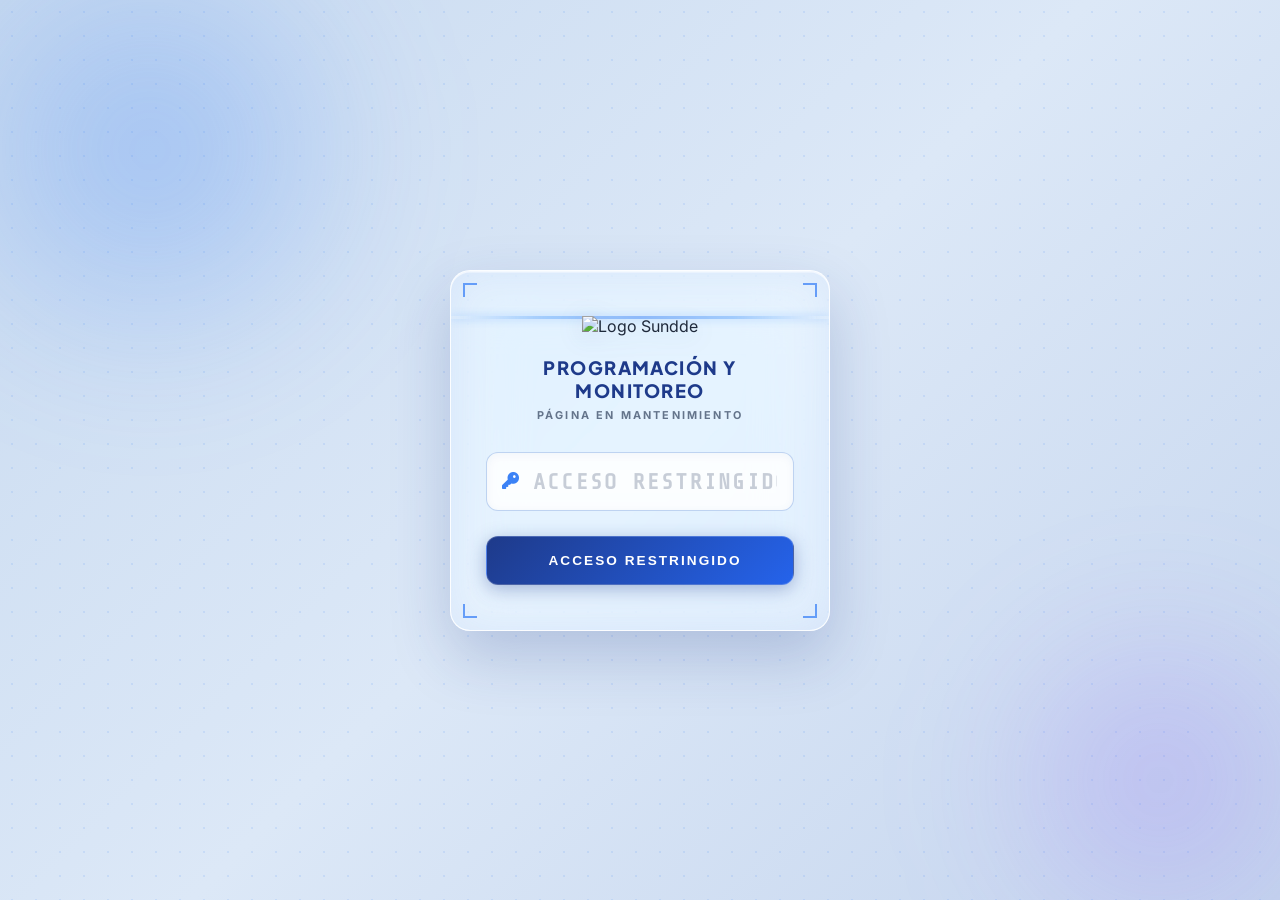
==== index.html @ 89ff402b "Update index.html" ====
<!DOCTYPE html>
<html lang="es">
<head>
    <meta charset="UTF-8">
    <meta name="viewport" content="width=device-width, initial-scale=1.0">
    <title>Sala de Mando Operativa - Monitoreo</title>
    <link rel="stylesheet" href="https://cdnjs.cloudflare.com/ajax/libs/font-awesome/6.4.0/css/all.min.css">
    <link rel="stylesheet" href="https://cdn.jsdelivr.net/npm/flatpickr/dist/flatpickr.min.css">
    <link rel="preconnect" href="https://fonts.googleapis.com">
    <link rel="preconnect" href="https://fonts.gstatic.com" crossorigin>
    <link href="https://fonts.googleapis.com/css2?family=Inter:wght@400;500;600;700;800;900&family=Plus+Jakarta+Sans:wght@400;500;600;700;800&family=Share+Tech+Mono&display=swap" rel="stylesheet">
    <script src="https://cdn.jsdelivr.net/npm/chart.js"></script>
    <script src="https://cdn.jsdelivr.net/npm/flatpickr"></script>
    <script src="https://npmcdn.com/flatpickr/dist/l10n/es.js"></script>

    <style>
        :root {
            --primary: #1e3a8a;
            --primary-light: #2d4fa3;
            --accent: #3b82f6;
            --accent-light: #60a5fa;
            --success: #22c55e;
            --danger: #ef4444;
            --warning: #f59e0b;
            --purple: #8b5cf6;
            --bg: #dce8f7;
            --bg2: #c8dbf0;
            --white: #ffffff;
            --text: #1e293b;
            --muted: #64748b;
            --shadow: 0 8px 32px rgba(30,58,138,0.13);
            --glass-bg: rgba(255,255,255,0.55);
            --glass-border: rgba(255,255,255,0.75);
            --glass-shadow: 0 8px 32px rgba(30,58,138,0.12), 0 1.5px 0 rgba(255,255,255,0.9) inset;
            --glass-blur: blur(18px) saturate(180%);
            --sidebar-glass: rgba(255,255,255,0.6);
        }

        * { box-sizing: border-box; }

        body {
            font-family: 'Inter', 'Plus Jakarta Sans', system-ui, sans-serif;
            background: var(--bg);
            margin: 0;
            color: var(--text);
            height: 100vh;
            overflow: hidden;
            position: relative;
        }

        /* === ANIMATED BACKGROUND BLOBS === */
        body::before, body::after {
            content: '';
            position: fixed;
            border-radius: 50%;
            filter: blur(80px);
            z-index: 0;
            pointer-events: none;
        }
        body::before {
            width: 600px; height: 600px;
            background: radial-gradient(circle, rgba(59,130,246,0.25) 0%, rgba(30,58,138,0.12) 60%, transparent 100%);
            top: -150px; left: -100px;
            animation: blobMove1 12s ease-in-out infinite alternate;
        }
        body::after {
            width: 500px; height: 500px;
            background: radial-gradient(circle, rgba(139,92,246,0.18) 0%, rgba(59,130,246,0.1) 60%, transparent 100%);
            bottom: -100px; right: -80px;
            animation: blobMove2 15s ease-in-out infinite alternate;
        }
        @keyframes blobMove1 { from { transform: translate(0,0) scale(1); } to { transform: translate(80px,60px) scale(1.15); } }
        @keyframes blobMove2 { from { transform: translate(0,0) scale(1); } to { transform: translate(-60px,-50px) scale(1.2); } }

        .blob-extra {
            position: fixed;
            width: 350px; height: 350px;
            background: radial-gradient(circle, rgba(34,197,94,0.12) 0%, transparent 70%);
            top: 40%; left: 45%;
            border-radius: 50%;
            filter: blur(70px);
            pointer-events: none;
            z-index: 0;
            animation: blobMove3 18s ease-in-out infinite alternate;
        }
        @keyframes blobMove3 { from { transform: translate(0,0); } to { transform: translate(-40px,80px); } }

        .app-container {
            display: flex;
            height: 100vh;
            width: 100vw;
            opacity: 0;
            transition: opacity 0.6s ease;
            position: relative;
            z-index: 1;
        }

        /* ===== SIDEBAR & NAVBAR (ESCRITORIO) ===== */
        .sidebar {
            width: 270px;
            min-width: 270px;
            background: rgba(255,255,255,0.62);
            backdrop-filter: blur(24px) saturate(200%);
            -webkit-backdrop-filter: blur(24px) saturate(200%);
            border-right: 1.5px solid rgba(255,255,255,0.8);
            box-shadow: 4px 0 32px rgba(30,58,138,0.10), 1px 0 0 rgba(255,255,255,0.9) inset;
            display: flex;
            flex-direction: column;
            z-index: 1001;
            transition: all 0.35s cubic-bezier(0.4, 0, 0.2, 1);
            position: relative;
        }
        .sidebar.collapsed { margin-left: -270px; }

        .sidebar-header {
            padding: 18px 20px;
            background: linear-gradient(135deg, rgba(30,58,138,0.92) 0%, rgba(59,130,246,0.85) 100%);
            backdrop-filter: blur(16px);
            color: white;
            font-weight: 800;
            font-size: 1rem;
            display: flex;
            align-items: center;
            gap: 14px;
            letter-spacing: 0.08em;
            border-bottom: 1px solid rgba(255,255,255,0.2);
        }
        .sidebar-header i { cursor: pointer; transition: transform 0.2s; }
        .sidebar-header i:hover { transform: scale(1.15); }

        .sidebar-content { 
            display: flex; flex-direction: column; flex-grow: 1; 
            padding: 10px 0 0; overflow: hidden; 
        }
        
        .nav-main-items { display: flex; flex-direction: column; }
        .states-wrapper { 
            display: flex; flex-direction: column; flex-grow: 1; 
            overflow-y: auto; padding-bottom: 10px; margin-top: 5px; 
        }
        .states-wrapper::-webkit-scrollbar { width: 4px; }
        .states-wrapper::-webkit-scrollbar-thumb { background: rgba(59,130,246,0.3); border-radius: 4px; }
        
        .sidebar-footer-btn { 
            padding: 10px 0; border-top: 1px solid rgba(0,0,0,0.06); 
            background: rgba(255,255,255,0.3); 
        }
        
        .mobile-states-btn { display: none !important; }
        .mobile-logout-btn { display: none !important; }

        .state-item {
            padding: 10px 16px;
            margin: 3px 10px;
            border-radius: 10px;
            cursor: pointer;
            font-size: 0.82rem;
            font-weight: 600;
            color: var(--muted);
            display: flex;
            align-items: center;
            justify-content: space-between;
            transition: all 0.2s ease;
            border: 1px solid transparent;
        }
        .state-item:hover {
            background: rgba(59,130,246,0.1);
            border-color: rgba(59,130,246,0.2);
            color: var(--primary);
        }
        .state-item.active {
            background: linear-gradient(135deg, rgba(30,58,138,0.88) 0%, rgba(59,130,246,0.82) 100%);
            backdrop-filter: blur(12px);
            color: white;
            border-color: rgba(255,255,255,0.3);
            box-shadow: 0 4px 14px rgba(30,58,138,0.25);
        }
        .state-item i { margin-right: 8px; font-size: 0.75rem; }
        
        .text-danger { color: #ef4444 !important; }
        .text-danger:hover { background: rgba(239, 68, 68, 0.08) !important; border-color: rgba(239, 68, 68, 0.2) !important; color: #ef4444 !important;}

        /* ===== LIQUID NAVBAR RESPONSIVO (MÓVIL) ===== */
        @media (max-width: 768px) {
            .sidebar { 
                position: fixed; 
                bottom: 20px; 
                left: 50%; 
                transform: translateX(-50%);
                height: auto; 
                width: 94%; 
                max-width: 450px; 
                min-width: unset;
                flex-direction: row; 
                border-radius: 24px;
                background: var(--glass-bg);
                backdrop-filter: var(--glass-blur);
                -webkit-backdrop-filter: var(--glass-blur);
                border: 1px solid var(--glass-border);
                box-shadow: var(--glass-shadow);
                margin: 0; 
                padding: 8px 10px;
                z-index: 10000;
            }
            .sidebar.collapsed { margin-left: 0; }
            .sidebar-header { display: none; }
            
            .sidebar-content { 
                flex-direction: row; width: 100%; overflow: visible; padding: 0; align-items: center; justify-content: space-between;
            }
            
            .nav-main-items { 
                display: flex; flex-direction: row; flex-grow: 1; justify-content: space-between; align-items: center; width: 100%;
            }
            
            /* Controles de display móvil/escritorio */
            .sidebar-footer-btn.desktop-logout-btn { display: none !important; }
            .mobile-states-btn { display: flex !important; }
            .mobile-logout-btn { display: flex !important; }
            
            /* Botones del Navbar inferior unificados */
            .sidebar-content .state-item { 
                margin: 0 2px; padding: 8px 6px; border-radius: 14px; flex: 1; text-align: center; justify-content: center;
            }
            .sidebar-content .state-item span {
                display: flex; flex-direction: column; justify-content: center; align-items: center; gap: 4px; font-size: 0.60rem;
            }
            .sidebar-content .state-item i { margin-right: 0; font-size: 1.15rem; }

            /* Panel emergente de Estados */
            .states-wrapper {
                display: none;
                position: absolute;
                bottom: 85px; 
                left: 50%; 
                transform: translateX(-50%);
                width: 92%; 
                max-height: 55vh; 
                background: var(--glass-bg);
                backdrop-filter: var(--glass-blur);
                -webkit-backdrop-filter: var(--glass-blur);
                border: 1px solid var(--glass-border);
                border-radius: 18px;
                box-shadow: 0 -10px 40px rgba(30,58,138,0.25);
                padding: 12px; 
                flex-direction: column;
                z-index: 10001;
            }
            .states-wrapper.show {
                display: flex;
                animation: popUpStates 0.3s cubic-bezier(0.175, 0.885, 0.32, 1.1) forwards;
            }
            @keyframes popUpStates {
                from { opacity: 0; transform: translate(-50%, 15px) scale(0.95); }
                to { opacity: 1; transform: translate(-50%, 0) scale(1); }
            }
            /* Restablecer estilo de items de estado dentro del panel emergente */
            .states-wrapper .state-item {
                margin: 4px 0; padding: 12px 16px; border-radius: 12px; background: rgba(255,255,255,0.7); flex: none; justify-content: flex-start; color: var(--text);
            }
            .states-wrapper .state-item.active {
                background: linear-gradient(135deg, #1e3a8a 0%, #3b82f6 100%) !important;
                color: #ffffff !important;
                box-shadow: 0 4px 12px rgba(30, 58, 138, 0.3);
            }
            .states-wrapper .state-item span {
                flex-direction: row; justify-content: flex-start; font-size: 0.85rem;
            }
            .states-wrapper .state-item i { margin-right: 12px; font-size: 1rem; }

            .main-view { padding-top: 35px; padding-bottom: 160px; }
        }

        /* ===== MAIN VIEW ===== */
        .main-view {
            flex-grow: 1;
            padding: 22px 24px 120px 24px;
            overflow-y: auto;
            scroll-behavior: smooth;
            position: relative;
            z-index: 1;
        }
        .main-view::-webkit-scrollbar { width: 5px; }
        .main-view::-webkit-scrollbar-thumb { background: rgba(59,130,246,0.25); border-radius: 4px; }

        .floating-toggle {
            position: fixed;
            top: 16px; left: 16px;
            z-index: 999;
            background: rgba(30,58,138,0.85);
            backdrop-filter: blur(12px);
            color: white;
            border: 1.5px solid rgba(255,255,255,0.25);
            width: 40px; height: 40px;
            border-radius: 10px;
            cursor: pointer;
            display: none;
            align-items: center;
            justify-content: center;
            box-shadow: 0 4px 16px rgba(30,58,138,0.3);
        }

        /* ===== BANNER ===== */
        .banner {
            background: linear-gradient(135deg, rgba(30,58,138,0.88) 0%, rgba(59,130,246,0.78) 100%);
            backdrop-filter: blur(20px) saturate(180%);
            -webkit-backdrop-filter: blur(20px) saturate(180%);
            color: white;
            padding: 24px 28px;
            border-radius: 18px;
            margin-bottom: 24px;
            border: 1px solid rgba(255,255,255,0.22);
            box-shadow: 0 8px 32px rgba(30,58,138,0.22), 0 1px 0 rgba(255,255,255,0.3) inset;
            position: relative;
            overflow: hidden;
        }
        .banner::before {
            content: '';
            position: absolute;
            top: -50%; right: -10%;
            width: 280px; height: 280px;
            background: radial-gradient(circle, rgba(255,255,255,0.08) 0%, transparent 65%);
            border-radius: 50%;
            pointer-events: none;
        }
        .banner h1 {
            margin: 0;
            font-size: 1.55rem;
            text-transform: uppercase;
            font-weight: 900;
            letter-spacing: 0.06em;
            font-family: 'Plus Jakarta Sans', sans-serif;
        }
        .banner-sub {
            font-size: 0.78rem;
            opacity: 0.85;
            margin-top: 4px;
            font-weight: 600;
            letter-spacing: 0.04em;
        }

        .calendar-box {
            margin-top: 14px;
            display: flex;
            align-items: center;
            gap: 10px;
            background: rgba(255,255,255,0.15);
            backdrop-filter: blur(8px);
            padding: 7px 14px;
            border-radius: 10px;
            width: fit-content;
            border: 1px solid rgba(255,255,255,0.28);
        }
        .calendar-box span { font-size: 0.72rem; font-weight: 800; text-transform: uppercase; letter-spacing: 0.05em; }
        .calendar-box input {
            background: rgba(255,255,255,0.92);
            border: none;
            border-radius: 6px;
            padding: 4px 9px;
            font-family: inherit;
            font-weight: 700;
            font-size: 0.82rem;
            color: var(--primary);
            outline: none;
            cursor: pointer;
            width: 105px;
        }

        @media (max-width: 768px) {
            .banner { padding-top: 24px; text-align: center; }
            .floating-toggle { display: none !important; }
            .calendar-box { margin: 14px auto 0; }
        }

        /* ===== GRID & CARDS ===== */
        .grid {
            display: grid;
            grid-template-columns: repeat(auto-fill, minmax(200px, 1fr));
            gap: 14px;
            margin-bottom: 28px;
        }

        .card {
            background: rgba(255,255,255,0.58);
            backdrop-filter: blur(18px) saturate(180%);
            -webkit-backdrop-filter: blur(18px) saturate(180%);
            padding: 18px 20px;
            border-radius: 16px;
            border: 1px solid rgba(255,255,255,0.78);
            box-shadow: 0 6px 24px rgba(30,58,138,0.10), 0 1px 0 rgba(255,255,255,0.95) inset;
            display: flex;
            flex-direction: column;
            gap: 8px;
            transition: transform 0.2s ease, box-shadow 0.2s ease;
            position: relative;
            overflow: hidden;
        }
        .card::after {
            content: ''; position: absolute; top: 0; left: 0; right: 0; height: 1px;
            background: linear-gradient(90deg, transparent, rgba(255,255,255,0.9), transparent);
        }
        .card:hover {
            transform: translateY(-2px);
            box-shadow: 0 12px 32px rgba(30,58,138,0.16), 0 1px 0 rgba(255,255,255,0.95) inset;
        }
        .card[onclick] { cursor: pointer; }

        .card-label { font-size: 0.62rem; font-weight: 800; color: var(--muted); text-transform: uppercase; letter-spacing: 0.07em; }
        .card-val { font-size: 1.75rem; font-weight: 900; font-family: 'Plus Jakarta Sans', sans-serif; line-height: 1; }

        /* ===== CHARTS ===== */
        .charts-row { display: grid; grid-template-columns: 1fr 1fr; gap: 16px; margin-bottom: 28px; }
        @media (max-width: 768px) { .charts-row { grid-template-columns: 1fr; } }

        .chart-container {
            background: rgba(255,255,255,0.55);
            backdrop-filter: blur(20px) saturate(180%);
            -webkit-backdrop-filter: blur(20px) saturate(180%);
            padding: 20px;
            border-radius: 16px;
            border: 1px solid rgba(255,255,255,0.75);
            box-shadow: 0 6px 24px rgba(30,58,138,0.09), 0 1px 0 rgba(255,255,255,0.9) inset;
            display: flex; flex-direction: column; align-items: center; position: relative; overflow: hidden;
        }
        .chart-container::after {
            content: ''; position: absolute; top: 0; left: 0; right: 0; height: 1px;
            background: linear-gradient(90deg, transparent, rgba(255,255,255,0.9), transparent);
        }
        .chart-container h3 { font-size: 0.7rem; margin: 0 0 14px; color: var(--muted); text-transform: uppercase; letter-spacing: 0.08em; font-weight: 800; }
        .chart-box { position: relative; width: 100%; max-width: 240px; aspect-ratio: 1 / 1; }

        /* ===== RANKING / TIPOLOGIA ===== */
        .ranking-card {
            background: rgba(255,255,255,0.55);
            backdrop-filter: blur(20px) saturate(180%);
            -webkit-backdrop-filter: blur(20px) saturate(180%);
            padding: 22px 24px; border-radius: 16px; border: 1px solid rgba(255,255,255,0.75);
            box-shadow: 0 6px 24px rgba(30,58,138,0.09), 0 1px 0 rgba(255,255,255,0.9) inset; margin-bottom: 28px; position: relative; overflow: hidden;
        }
        .ranking-card::after {
            content: ''; position: absolute; top: 0; left: 0; right: 0; height: 1px;
            background: linear-gradient(90deg, transparent, rgba(255,255,255,0.9), transparent);
        }
        .ranking-item { margin-bottom: 14px; }
        .ranking-item:last-child { margin-bottom: 0; }
        .ranking-header { display: flex; justify-content: space-between; font-size: 0.8rem; font-weight: 700; margin-bottom: 6px; color: var(--text); }
        .bar-container { height: 8px; background: rgba(30,58,138,0.08); border-radius: 6px; overflow: hidden; border: 1px solid rgba(255,255,255,0.5); }
        .bar-fill { height: 100%; background: linear-gradient(90deg, var(--primary), var(--accent)); transition: width 1s ease; border-radius: 6px; }

        .section-title {
            font-size: 0.75rem; font-weight: 800; color: var(--primary); text-transform: uppercase;
            letter-spacing: 0.08em; margin: 28px 0 16px; display: flex; align-items: center; gap: 10px;
        }
        .section-title::before {
            content: ''; width: 4px; height: 16px; background: linear-gradient(180deg, var(--warning), var(--accent));
            border-radius: 3px; flex-shrink: 0;
        }

        /* ===== ESTILOS PARA AUTORIDADES ===== */
        .autoridad-card {
            display: flex;
            align-items: center;
            background: rgba(255,255,255,0.7);
            backdrop-filter: blur(12px);
            border: 1px solid rgba(255,255,255,0.9);
            border-radius: 12px;
            padding: 16px;
            box-shadow: 0 6px 20px rgba(30,58,138,0.08);
            gap: 20px;
            text-align: left;
            transition: transform 0.2s ease, box-shadow 0.2s ease;
        }
        .autoridad-card:hover {
            transform: translateY(-2px);
            box-shadow: 0 10px 25px rgba(30,58,138,0.12);
        }
        .autoridad-card img {
            width: 85px;
            height: 105px;
            object-fit: cover;
            border-radius: 8px;
            box-shadow: 0 4px 10px rgba(0,0,0,0.15);
            border: 2px solid white;
        }
        .autoridad-info {
            display: flex;
            flex-direction: column;
        }
        .autoridad-nombre {
            font-size: 1.05rem;
            font-weight: 800;
            color: var(--primary);
            margin-bottom: 6px;
            font-family: 'Plus Jakarta Sans', sans-serif;
        }
        .autoridad-cargo {
            font-size: 0.85rem;
            font-weight: 500;
            color: var(--text);
            line-height: 1.3;
        }

        /* ====================================
           AUTH OVERLAY
        ==================================== */
        #auth-overlay {
            position: fixed;
            inset: 0;
            display: flex;
            justify-content: center;
            align-items: center;
            z-index: 5000;
            background-image: 
                radial-gradient(rgba(59, 130, 246, 0.12) 1px, transparent 1px), 
                linear-gradient(135deg, #c8daf0 0%, #dce8f7 50%, #c5d5ee 100%);
            background-size: 24px 24px, 100% 100%;
        }
        #auth-overlay::before {
            content: '';
            position: absolute;
            width: 500px; height: 500px;
            background: radial-gradient(circle, rgba(59,130,246,0.32) 0%, transparent 70%);
            top: -100px; left: -100px;
            border-radius: 50%;
            filter: blur(60px);
            animation: blobMove1 10s ease-in-out infinite alternate;
        }
        #auth-overlay::after {
            content: '';
            position: absolute;
            width: 400px; height: 400px;
            background: radial-gradient(circle, rgba(139,92,246,0.25) 0%, transparent 70%);
            bottom: -80px; right: -80px;
            border-radius: 50%;
            filter: blur(60px);
            animation: blobMove2 13s ease-in-out infinite alternate;
        }

        .auth-card {
            background: rgba(255, 255, 255, 0.45);
            backdrop-filter: blur(35px) saturate(210%);
            -webkit-backdrop-filter: blur(35px) saturate(210%);
            padding: 45px 35px;
            border-radius: 20px;
            text-align: center;
            width: 90%;
            max-width: 380px;
            border: 1.5px solid rgba(255, 255, 255, 0.85);
            box-shadow: 
                0 25px 60px rgba(30, 58, 138, 0.22), 
                0 0 40px rgba(59, 130, 246, 0.1) inset,
                0 1.5px 0 rgba(255, 255, 255, 0.95) inset;
            position: relative;
            z-index: 1;
            overflow: hidden;
        }

        .tech-corner {
            position: absolute;
            width: 14px;
            height: 14px;
            border: 2px solid var(--accent);
            opacity: 0.75;
        }
        .tech-corner.tl { top: 12px; left: 12px; border-right: none; border-bottom: none; }
        .tech-corner.tr { top: 12px; right: 12px; border-left: none; border-bottom: none; }
        .tech-corner.bl { bottom: 12px; left: 12px; border-right: none; border-top: none; }
        .tech-corner.br { bottom: 12px; right: 12px; border-left: none; border-top: none; }

        .scan-line {
            position: absolute;
            left: 0; right: 0;
            height: 3px;
            background: linear-gradient(90deg, transparent, var(--accent-light), var(--accent), var(--accent-light), transparent);
            opacity: 0.5;
            box-shadow: 0 0 8px var(--accent-light);
            animation: cyberScan 4s linear infinite;
        }
        @keyframes cyberScan {
            0% { top: 0%; }
            50% { top: 100%; }
            100% { top: 0%; }
        }

        .auth-logo { 
            width: 125px; 
            margin-bottom: 20px; 
            filter: drop-shadow(0 4px 12px rgba(30, 58, 138, 0.15));
        }
        .auth-card h2 {
            font-size: 1.15rem;
            color: var(--primary);
            margin: 0 0 6px;
            font-weight: 800;
            text-transform: uppercase;
            letter-spacing: 0.08em;
            font-family: 'Plus Jakarta Sans', sans-serif;
        }
        .auth-subtitle {
            font-size: 0.68rem;
            color: var(--muted);
            text-transform: uppercase;
            letter-spacing: 0.2em;
            margin-bottom: 30px;
            font-weight: 700;
            display: block;
        }

        .cyber-input-wrapper {
            position: relative;
            margin-bottom: 25px;
        }
        .cyber-input-wrapper i.input-icon {
            position: absolute;
            left: 16px;
            top: 50%;
            transform: translateY(-50%);
            color: var(--accent);
            font-size: 1.05rem;
            z-index: 2;
            animation: pulseIcon 2s infinite alternate;
        }
        @keyframes pulseIcon {
            from { opacity: 0.6; filter: drop-shadow(0 0 1px var(--accent)); }
            to { opacity: 1; filter: drop-shadow(0 0 6px var(--accent-light)); }
        }

        .pin-input {
            width: 100%;
            padding: 16px 16px 16px 46px;
            font-size: 1.4rem;
            text-align: center;
            background: rgba(255, 255, 255, 0.75);
            border: 1.5px solid rgba(164, 193, 236, 0.7);
            border-radius: 12px;
            outline: none;
            transition: all 0.3s cubic-bezier(0.4, 0, 0.2, 1);
            font-family: 'Share Tech Mono', monospace;
            font-weight: 700;
            color: var(--primary);
            backdrop-filter: blur(8px);
            letter-spacing: 0.25em;
            box-shadow: 0 2px 10px rgba(30, 58, 138, 0.04) inset;
        }
        .pin-input::placeholder {
            color: rgba(100, 116, 139, 0.35);
            letter-spacing: 0.1em;
        }
        .pin-input:focus {
            border-color: var(--accent);
            background: rgba(255, 255, 255, 0.9);
            box-shadow: 
                0 0 0 4px rgba(59, 130, 246, 0.15),
                0 4px 16px rgba(59, 130, 246, 0.1);
        }

        .auth-btn {
            width: 100%;
            padding: 16px;
            background: linear-gradient(135deg, #1e3a8a 0%, #2563eb 100%);
            color: white;
            border: 1px solid rgba(255,255,255,0.2);
            border-radius: 12px;
            font-weight: 800;
            font-size: 0.85rem;
            cursor: pointer;
            text-transform: uppercase;
            letter-spacing: 0.15em;
            transition: all 0.25s ease;
            box-shadow: 0 4px 18px rgba(30,58,138,0.35);
            display: flex;
            align-items: center;
            justify-content: center;
            gap: 10px;
            position: relative;
            overflow: hidden;
        }
        .auth-btn::after {
            content: '';
            position: absolute;
            top: 0; left: -50%; width: 30%; height: 100%;
            background: linear-gradient(90deg, transparent, rgba(255,255,255,0.25), transparent);
            transform: skewX(-30deg);
            animation: flashButton 3.5s infinite;
        }
        @keyframes flashButton {
            0% { left: -50%; }
            30%, 100% { left: 150%; }
        }
        .auth-btn:hover {
            transform: translateY(-1.5px);
            background: linear-gradient(135deg, #2563eb 0%, #1d4ed8 100%);
            box-shadow: 0 8px 24px rgba(37, 99, 235, 0.45);
        }
        .auth-btn:active { transform: translateY(0); }

        /* ===========================
           VERIFY OVERLAY CARD
        =========================== */
        #verify-overlay {
            position: fixed;
            inset: 0;
            background: rgba(15, 23, 42, 0.3);
            backdrop-filter: blur(8px);
            display: none;
            justify-content: center;
            align-items: center;
            z-index: 6000;
        }
        #verify-overlay.active { display: flex; }

        .verify-card {
            background: rgba(255,255,255,0.72);
            backdrop-filter: blur(32px) saturate(220%);
            -webkit-backdrop-filter: blur(32px) saturate(220%);
            border: 1.5px solid rgba(255,255,255,0.88);
            border-radius: 22px;
            padding: 38px 40px;
            text-align: center;
            width: 90%;
            max-width: 320px;
            box-shadow: 0 20px 60px rgba(30,58,138,0.22), 0 2px 0 rgba(255,255,255,0.95) inset;
            position: relative;
            overflow: hidden;
            animation: verifyIn 0.3s ease;
        }
        @keyframes verifyIn {
            from { transform: scale(0.88) translateY(20px); opacity: 0; }
            to   { transform: scale(1) translateY(0); opacity: 1; }
        }
        .verify-card::before {
            content: '';
            position: absolute;
            top: 0; left: 0; right: 0;
            height: 2px;
        }
        .verify-card.state-pending::before { background: linear-gradient(90deg, transparent, var(--warning), transparent); }
        .verify-card.state-success::before { background: linear-gradient(90deg, transparent, var(--success), transparent); }
        .verify-card.state-error::before   { background: linear-gradient(90deg, transparent, var(--danger), transparent); }

        .verify-icon-wrap {
            width: 68px; height: 68px;
            border-radius: 50%;
            display: flex;
            align-items: center;
            justify-content: center;
            margin: 0 auto 18px;
            font-size: 1.7rem;
            transition: all 0.3s ease;
            position: relative;
        }
        .verify-card.state-pending .verify-icon-wrap {
            background: rgba(245,158,11,0.15);
            border: 2px solid rgba(245,158,11,0.4);
            color: var(--warning);
            animation: spinPulse 1.2s ease-in-out infinite;
        }
        .verify-card.state-success .verify-icon-wrap {
            background: rgba(34,197,94,0.15);
            border: 2px solid rgba(34,197,94,0.4);
            color: var(--success);
            animation: popIn 0.4s cubic-bezier(0.34,1.56,0.64,1);
        }
        .verify-card.state-error .verify-icon-wrap {
            background: rgba(239,68,68,0.15);
            border: 2px solid rgba(239,68,68,0.4);
            color: var(--danger);
            animation: shake 0.45s ease;
        }
        @keyframes spinPulse {
            0% { transform: rotate(0deg) scale(1); }
            50% { transform: rotate(180deg) scale(1.08); }
            100% { transform: rotate(360deg) scale(1); }
        }
        @keyframes popIn {
            0% { transform: scale(0.5); opacity: 0; }
            70% { transform: scale(1.18); }
            100% { transform: scale(1); opacity: 1; }
        }
        @keyframes shake {
            0%,100% { transform: translateX(0); }
            20% { transform: translateX(-8px); }
            40% { transform: translateX(8px); }
            60% { transform: translateX(-5px); }
            80% { transform: translateX(5px); }
        }

        .verify-title {
            font-size: 1.05rem;
            font-weight: 800;
            color: var(--text);
            font-family: 'Plus Jakarta Sans', sans-serif;
            margin-bottom: 6px;
            letter-spacing: 0.02em;
        }
        .verify-sub {
            font-size: 0.78rem;
            color: var(--muted);
            font-weight: 500;
        }
        .verify-dots { letter-spacing: 3px; }

        /* ===========================
           MODAL — MULTINIVEL
        =========================== */
        .modal-overlay {
            position: fixed; inset: 0; background: rgba(30,58,138,0.4);
            backdrop-filter: blur(8px); -webkit-backdrop-filter: blur(8px);
            display: none; justify-content: center; align-items: center; z-index: 9999; padding: 20px;
        }
        .modal-card {
            background: rgba(255,255,255,0.95); width: 95%; max-width: 1200px; height: 85vh;
            border-radius: 16px; overflow: hidden; box-shadow: 0 24px 60px rgba(30,58,138,0.3);
            animation: modalIn 0.3s ease; display: flex; flex-direction: column;
        }
        @keyframes modalIn {
            from { transform: translateY(18px) scale(0.97); opacity: 0; }
            to   { transform: translateY(0) scale(1); opacity: 1; }
        }
        .modal-header { padding: 16px 22px; background: #3b82f6; color: white; display: flex; justify-content: space-between; align-items: center; flex-shrink: 0; }
        .modal-header h3 { margin: 0; font-size: 0.9rem; text-transform: uppercase; letter-spacing: 0.07em; font-weight: 800; }
        .close-modal { cursor: pointer; font-size: 1.1rem; opacity: 0.85; transition: opacity 0.2s; }
        .close-modal:hover { opacity: 1; }

        /* Escritorio: Distribución de Columnas */
        .modal-content-wrapper {
            display: flex; flex-direction: row; flex-grow: 1; overflow: hidden; background: #f8fafc; scroll-behavior: smooth;
        }
        .modal-col {
            flex: 1; display: flex; flex-direction: column; padding: 24px; overflow-y: auto; border-right: 1px solid rgba(0,0,0,0.06);
        }
        .modal-col:last-child { flex: 1.5; border-right: none; background: #eef2f6; } /* Más espacio para detalles en escritorio */
        .modal-col::-webkit-scrollbar { width: 4px; }
        .modal-col::-webkit-scrollbar-thumb { background: rgba(59,130,246,0.2); border-radius: 4px; }

        /* === SISTEMA GRID PARA LA INFORMACIÓN (HORIZONTAL EN PC, VERTICAL EN MÓVIL) === */
        .detail-grid { display: grid; gap: 16px; grid-template-columns: repeat(auto-fill, minmax(220px, 1fr)); }
        .detail-item { padding-bottom: 8px; border-bottom: 1px solid rgba(0,0,0,0.05); }

        /* Móvil: Distribución Vertical */
        @media (max-width: 768px) {
            .modal-overlay { padding: 10px; align-items: flex-end; }
            .modal-card {
                height: 90vh; width: 100%; border-radius: 20px 20px 0 0; animation: modalSlideUp 0.35s cubic-bezier(0.4, 0, 0.2, 1);
            }
            @keyframes modalSlideUp { from { transform: translateY(100%); opacity: 0; } to { transform: translateY(0); opacity: 1; } }
            
            .modal-content-wrapper { flex-direction: column; overflow-y: auto; }
            .modal-col {
                flex: none; min-height: 240px; border-right: none; border-bottom: 2px solid rgba(0,0,0,0.08); padding: 20px 18px; overflow-y: visible;
            }
            .modal-col:last-child { border-bottom: none; min-height: 350px; }

            /* Información colapsa a lista vertical en teléfono */
            .detail-grid { grid-template-columns: 1fr; } 
        }

        .selection-label { font-size: 0.75rem; font-weight: 800; color: var(--muted); text-transform: uppercase; letter-spacing: 0.07em; margin-bottom: 16px; display: block; }
        .checklist-container { display: flex; flex-wrap: wrap; gap: 10px; align-content: flex-start; }
        .check-item {
            background: white; border: 1px solid #cbd5e1; padding: 8px 16px; border-radius: 20px; font-size: 0.78rem;
            cursor: pointer; transition: all 0.2s; font-weight: 600; color: var(--text); box-shadow: 0 2px 4px rgba(0,0,0,0.02);
        }
        .check-item:hover { border-color: var(--accent); color: var(--accent); background: rgba(59,130,246,0.05); }
        .check-item.selected { background: #3b82f6; color: white; border-color: #3b82f6; box-shadow: 0 4px 10px rgba(59,130,246,0.25); }
        .check-item-alt { border-color: rgba(139, 92, 246, 0.3); background: white; color: var(--purple); }
        .check-item-alt:hover { border-color: var(--purple); background: rgba(139, 92, 246, 0.05); }
        .check-item-alt.selected { background: var(--purple); color: white; border-color: var(--purple); box-shadow: 0 4px 10px rgba(139, 92, 246, 0.25); }
        
        .flatpickr-calendar { box-shadow: 0 12px 40px rgba(30,58,138,0.18) !important; border-radius: 14px !important; overflow: hidden; }
    </style>
</head>
<body>
<div class="blob-extra"></div>

<!-- ===== AUTH OVERLAY ===== -->
<div id="auth-overlay">
    <div class="auth-card">
        <div class="tech-corner tl"></div>
        <div class="tech-corner tr"></div>
        <div class="tech-corner bl"></div>
        <div class="tech-corner br"></div>
        <div class="scan-line"></div>

        <img src="https://i.ibb.co/v4pPWh2s/sundde.png" alt="Logo Sundde" class="auth-logo">
        <h2>Programación y Monitoreo</h2>
        <span class="auth-subtitle">Página en mantenimiento</span>
        
        <div class="cyber-input-wrapper">
            <i class="fas fa-key input-icon"></i>
            <input type="password" id="pin-input" class="pin-input" placeholder="ACCESO RESTRINGIDO" maxlength="6">
        </div>
        
        <button onclick="checkAuth()" class="auth-btn">
            <i class="fa-regular fa-circle-user-circle-check"></i> ACCESO RESTRINGIDO
        </button>
    </div>
</div>

<!-- ===== VERIFY OVERLAY ===== -->
<div id="verify-overlay">
    <div class="verify-card state-pending" id="verify-card">
        <div class="verify-icon-wrap" id="verify-icon">
            <i class="fas fa-sync-alt" id="verify-icon-i"></i>
        </div>
        <div class="verify-title" id="verify-title">Verificando código</div>
        <div class="verify-sub" id="verify-sub">Por favor espere<span class="verify-dots">...</span></div>
    </div>
</div>

<!-- ===== MODAL MULTINIVEL ===== -->
<div id="modal-overlay" class="modal-overlay" onclick="closeModal()">
    <div class="modal-card" onclick="event.stopPropagation()">
        <div class="modal-header">
            <h3 id="modal-title">ESTATUS: CERRADA</h3>
            <i class="fas fa-times close-modal" onclick="closeModal()"></i>
        </div>
        
        <div class="modal-content-wrapper">
            <!-- Columna 1 -->
            <div class="modal-col" style="background: #ffffff;" id="col-sujetos">
                <span class="selection-label">1. SELECCIONE EL SUJETO</span>
                <div id="modal-checklist-sujetos" class="checklist-container"></div>
            </div>

            <!-- Columna 2 -->
            <div class="modal-col" style="background: #f8fafc;" id="col-denuncias">
                <span class="selection-label" style="color:var(--purple);">2. SELECCIONE EL CASO</span>
                <div id="modal-checklist-denuncias" class="checklist-container"></div>
            </div>

            <!-- Columna 3 -->
            <div class="modal-col" id="col-detalles">
                <div id="modal-body" style="height: 100%;"></div>
            </div>
        </div>
    </div>
</div>

<div class="app-container" id="app">
    <aside class="sidebar" id="sidebar">
        <div class="sidebar-header"><i class="fas fa-bars" onclick="toggleSidebar()"></i><span>ESTADOS</span></div>
        <div class="sidebar-content" id="sidebar-list">
            <!-- Renderizado desde JS -->
        </div>
    </aside>

    <button class="floating-toggle" id="menu-btn" onclick="toggleSidebar()"><i class="fas fa-bars"></i></button>

    <main class="main-view" id="main-scroll">
        <div class="banner">
            <h1 id="view-title">VENEZUELA</h1>
            <div id="date-info" class="banner-sub">CONECTANDO...</div>
            <div class="calendar-box" id="cal-box">
                <span><i class="fas fa-calendar-day"></i> Fecha:</span>
                <input type="text" id="global-date-filter" placeholder="Seleccione...">
            </div>
        </div>

        <div id="dynamic-content">
            <div class="section-title" id="sec-indicadores">Indicadores a destacar</div>
            <div id="grid-criticos" class="grid"></div>

            <div id="full-nacional-content">
                <div class="section-title">Estatus del Flujo</div>
                <div id="grid-estatus" class="grid"></div>
                <div class="section-title">Procesos de Campo e Inspeccion</div>
                <div id="grid-procesos" class="grid"></div>
                <div class="section-title">Asignacion de Fiscales y Dependencias</div>
                <div id="grid-fiscales" class="grid"></div>
                <div class="section-title">Analisis Visual de Gestion</div>
                <div class="charts-row">
                    <div class="chart-container"><h3>Atencion vs Pendientes</h3><div class="chart-box"><canvas id="chartAtencion"></canvas></div></div>
                    <div class="chart-container"><h3>Asignacion de Fiscales</h3><div class="chart-box"><canvas id="chartFiscales"></canvas></div></div>
                </div>
                <div class="section-title">Tipologia</div>
                <div id="tipology-container" class="ranking-card"></div>
                 <div id="ranking-section">
                    <div class="section-title">Eficiencia por Estados (Top 10)</div>
                    <div id="ranking-container" class="ranking-card"></div>
                </div>
            </div>

            <div id="sede-extra-content" style="display:none;">
                <div class="section-title">Tipologia Sede Central</div>
                <div id="tipology-container-sede" class="ranking-card"></div>
            </div>

            <!-- ===== NUEVO CONTENEDOR DE AUTORIDADES ===== -->
            <div id="autoridades-content" style="display:none; text-align:center;">
                <div id="autoridades-list" style="display:flex; flex-direction:column; gap:16px; max-width:800px; margin: 0 auto;"></div>
            </div>
        </div>
    </main>
</div>

<script>
    const webAppUrl = "https://script.google.com/macros/s/AKfycbypsSbSP194UABFRsVsrF0XN8OaeZK7WUj-3triDEUem6gOO2QTqVl8r4-OFGv0bNHm/exec";

    let allFetched = [];
    let sedeData = [];
    let autoridadesData = [];
    let currentModalData = [];
    let chartA, chartF;
    let selectedDateGlobal = "";
    let lastNacionalDate = "";
    let fp;

    document.getElementById('pin-input').addEventListener('keypress', e => { if (e.key === 'Enter') checkAuth(); });

    function toggleSidebar() {
        const sb = document.getElementById('sidebar');
        sb.classList.toggle('collapsed');
        document.getElementById('menu-btn').style.display = sb.classList.contains('collapsed') ? 'flex' : (window.innerWidth > 768 ? 'none' : 'flex');
    }

    function toggleMobileStates() {
        document.getElementById('states-wrapper').classList.toggle('show');
    }

    function logout() {
        document.getElementById('pin-input').value = '';
        document.getElementById('app').style.opacity = '0';
        setTimeout(() => {
            document.getElementById('auth-overlay').style.display = 'flex';
        }, 600);
        
        if (window.innerWidth <= 768) {
            document.getElementById('states-wrapper').classList.remove('show');
        }
    }

    function showVerify(state, title, sub) {
        const overlay = document.getElementById('verify-overlay');
        const card = document.getElementById('verify-card');
        const iconI = document.getElementById('verify-icon-i');
        card.className = 'verify-card state-' + state;
        const icons = { pending: 'fa-sync-alt', success: 'fa-check', error: 'fa-times' };
        iconI.className = 'fas ' + icons[state];
        document.getElementById('verify-title').textContent = title;
        document.getElementById('verify-sub').innerHTML = sub;
        overlay.classList.add('active');
    }
    
    function hideVerify() { document.getElementById('verify-overlay').classList.remove('active'); }

    async function checkAuth() {
        const pinInput = document.getElementById('pin-input').value;
        if (!pinInput) { alert("Código requerido"); return; }
        showVerify('pending', 'Verificando credenciales', 'Por favor espere...');
        try {
            await init(pinInput);
            showVerify('success', 'Acceso concedido', 'Bienvenido al sistema');
            setTimeout(() => { hideVerify(); document.getElementById('auth-overlay').style.display = 'none'; document.getElementById('app').style.opacity = '1'; }, 900);
        } catch (error) {
            showVerify('error', 'Acceso denegado', 'Credenciales invalidas');
            setTimeout(() => { hideVerify(); }, 2000);
        }
    }

    function cleanNum(val) {
        if (!val) return 0;
        let n = parseFloat(String(val).replace(/\./g, '').replace(',', '.').replace(/[^\d.-]/g, ''));
        return isNaN(n) ? 0 : n;
    }

    function getUltimaFecha(dataArr, campoFecha) {
        const fechas = [...new Set(dataArr.map(d => d[campoFecha]))].filter(f => f);
        return fechas.sort((a, b) => {
            const da = a.split('/'); const db = b.split('/');
            return new Date(db[2], db[1]-1, db[0]) - new Date(da[2], da[1]-1, da[0]);
        })[0] || "";
    }

    async function init(pin) {
        const res = await fetch(`${webAppUrl}?pass=${pin}`);
        const data = await res.json();
        if (data.error) throw new Error(data.error);

        allFetched = data.nacional.filter(d => d['ESTADO'] && !['TOTAL', 'TOTALES'].includes(String(d['ESTADO']).toUpperCase().trim()));
        sedeData = data.sede;
        autoridadesData = data.autoridades || []; 

        const fechasDisponibles = [...new Set(allFetched.map(d => d['FECHA']))].filter(f => f).map(f => { const [d, m, y] = f.split('/'); return new Date(y, m - 1, d); });

        fp = flatpickr("#global-date-filter", {
            locale: "es", dateFormat: "d/m/Y", maxDate: new Date(), enable: fechasDisponibles,
            onChange: function(selectedDates, dateStr) { if (dateStr) handleDateChange(dateStr); }
        });

        lastNacionalDate = getUltimaFecha(allFetched, 'FECHA');
        selectedDateGlobal = lastNacionalDate;
        if (selectedDateGlobal) fp.setDate(selectedDateGlobal);

        renderSidebar();
        resetFilter(document.getElementById('btn-nacional'));
    }

    function renderSidebar() {
        const list = document.getElementById('sidebar-list');
        
        let html = `
            <div class="nav-main-items">
                <div class="state-item" id="btn-autoridades" onclick="renderAutoridades(this)"><span><i class="fas fa-users-cog"></i> AUTORIDADES</span></div>
                <div class="state-item" id="btn-sede" onclick="renderSedeCentral(this)"><span><i class="fas fa-building"></i> SEDE</span></div>
                <div class="state-item active" id="btn-nacional" onclick="resetFilter(this)"><span><i class="fas fa-globe-americas"></i> NACIONAL</span></div>
                <div class="state-item mobile-states-btn" onclick="toggleMobileStates()"><span><i class="fas fa-list-ul"></i> ESTADOS</span></div>
                <div class="state-item text-danger mobile-logout-btn" onclick="logout()"><span><i class="fas fa-sign-out-alt"></i> SALIR</span></div>
            </div>
            
            <div class="states-wrapper" id="states-wrapper"></div>
            
            <div class="sidebar-footer-btn desktop-logout-btn">
                <div class="state-item text-danger" onclick="logout()"><span><i class="fas fa-sign-out-alt"></i> SALIR</span></div>
            </div>
        `;
        list.innerHTML = html;

        const statesWrapper = document.getElementById('states-wrapper');
        [...new Set(allFetched.map(d => d['ESTADO']))].sort().forEach(s => {
            const btn = document.createElement('div');
            btn.className = 'state-item sub-state';
            btn.dataset.stateName = s; 
            btn.innerHTML = `<span><i class="fas fa-map-marker-alt"></i> ${s}</span>`;
            btn.onclick = () => {
                document.querySelectorAll('.state-item').forEach(i => i.classList.remove('active'));
                btn.classList.add('active');
                restoreNacionalDate();
                updateDashboard(allFetched.filter(r => r['ESTADO'] === s), s, false);
                
                if (window.innerWidth <= 768) {
                    statesWrapper.classList.remove('show');
                }

                const mainScroll = document.getElementById('main-scroll');
                if (mainScroll) mainScroll.scrollTo({ top: 0, behavior: 'smooth' });
                window.scrollTo({ top: 0, behavior: 'smooth' });
            };
            statesWrapper.appendChild(btn);
        });
    }

    // <--- NUEVA FUNCIÓN PARA RENDERIZAR AUTORIDADES --->
    function renderAutoridades(el) {
        const mainScroll = document.getElementById('main-scroll');
        if (mainScroll) mainScroll.scrollTo({ top: 0, behavior: 'smooth' });
        window.scrollTo({ top: 0, behavior: 'smooth' });

        document.querySelectorAll('.state-item').forEach(i => i.classList.remove('active'));
        el.classList.add('active');
        
        if (window.innerWidth <= 768) document.getElementById('states-wrapper').classList.remove('show');

        // Control de vistas principal
        document.getElementById('full-nacional-content').style.display = "none";
        document.getElementById('sede-extra-content').style.display = "none";
        document.getElementById('autoridades-content').style.display = "block";
        
        // CORRECCIÓN 1: Ocultar explícitamente las cards e indicadores superiores
        document.getElementById('sec-indicadores').style.display = "none";
        document.getElementById('grid-criticos').style.display = "none";
        
        document.getElementById('cal-box').style.display = 'none';
        document.getElementById('view-title').innerText = "AUTORIDADES";
        document.getElementById('date-info').innerText = "INTENDENCIA DE PROTECCIÓN DE LOS DERECHOS SOCIOECONÓMICOS";

        const container = document.getElementById('autoridades-list');
        container.innerHTML = "";

        const limit = Math.min(autoridadesData.length, 5);
        
        const fallbackImg = "data:image/svg+xml;charset=UTF-8,%3Csvg xmlns=%22http://www.w3.org/2000/svg%22 width=%2285%22 height=%22105%22%3E%3Crect width=%22100%25%22 height=%22100%25%22 fill=%22%23c8dbf0%22/%3E%3Ctext x=%2250%25%22 y=%2250%25%22 fill=%22%231e3a8a%22 font-family=%22sans-serif%22 font-size=%2214%22 text-anchor=%22middle%22 dominant-baseline=%22middle%22%3EFOTO%3C/text%3E%3C/svg%3E";
        
        for(let i=0; i<limit; i++) {
            const row = autoridadesData[i];
            const keys = Object.keys(row);
            if(keys.length < 2) continue;

            const nombre = row[keys[0]] || "";
            const cargo = row[keys[1]] || "";
            
            let urlFoto = "";
            Object.values(row).forEach(val => {
                if (typeof val === 'string' && (val.includes('drive.google.com') || val.includes('http'))) {
                    urlFoto = val;
                }
            });
            
            let finalUrl = urlFoto || fallbackImg;
            
            const driveMatch = urlFoto.match(/[-\w]{25,}/);
            if(driveMatch) {
                finalUrl = `https://drive.google.com/uc?export=view&id=${driveMatch[0]}`;
            }

            // Uso de this.onerror=null para prevenir bucles si hasta el fallback fallara
            container.innerHTML += `
                <div class="autoridad-card">
                    <img src="${finalUrl}" alt="Foto ${nombre}" onerror="this.onerror=null; this.src='${fallbackImg}'" referrerpolicy="no-referrer">
                    <div class="autoridad-info">
                        <div class="autoridad-nombre">${nombre}</div>
                        <div class="autoridad-cargo">${cargo}</div>
                    </div>
                </div>
            `;
        }
    }

    function restoreNacionalDate() {
        if (lastNacionalDate && selectedDateGlobal !== lastNacionalDate) {
            selectedDateGlobal = lastNacionalDate;
            if (fp) fp.setDate(selectedDateGlobal, false);
        }
    }

    function renderSedeCentral(el) {
        const mainScroll = document.getElementById('main-scroll');
        if (mainScroll) mainScroll.scrollTo({ top: 0, behavior: 'smooth' });
        window.scrollTo({ top: 0, behavior: 'smooth' });

        document.querySelectorAll('.state-item').forEach(i => i.classList.remove('active'));
        el.classList.add('active');
        
        if (window.innerWidth <= 768) document.getElementById('states-wrapper').classList.remove('show');

        document.getElementById('view-title').innerText = "SEDE CENTRAL";
        document.getElementById('full-nacional-content').style.display = "none";
        document.getElementById('sede-extra-content').style.display = "block";
        document.getElementById('autoridades-content').style.display = "none"; 
        
        document.getElementById('sec-indicadores').style.display = "flex";
        document.getElementById('grid-criticos').style.display = "grid";
        document.getElementById('sec-indicadores').innerText = "Resumen de Gestion Sede";
        document.getElementById('cal-box').style.display = 'none';

        const ultimaSede = getUltimaFecha(sedeData, 'FECHA');
        if (ultimaSede) { selectedDateGlobal = ultimaSede; document.getElementById('date-info').innerText = "CORTE AL: " + selectedDateGlobal; }

        const filteredSede = sedeData.filter(r => r['FECHA'] === selectedDateGlobal);
        const conteoSujetos = {}, conteoTipologia = {};
        filteredSede.forEach(r => {
            const keys = Object.keys(r);
            const s = r[keys[5]]; if (s && s.trim() !== "") conteoSujetos[s] = (conteoSujetos[s] || 0) + 1;
            const t = r[keys[4]]; if (t && t.trim() !== "") conteoTipologia[t] = (conteoTipologia[t] || 0) + 1;
        });

        const tipologySedeCont = document.getElementById('tipology-container-sede');
        tipologySedeCont.innerHTML = "";
        const maxTipos = Math.max(...Object.values(conteoTipologia), 1);
        Object.entries(conteoTipologia).sort((a, b) => b[1] - a[1]).forEach(([nombre, valor]) => {
            tipologySedeCont.innerHTML += `<div class="ranking-item"><div class="ranking-header"><span>${nombre}</span><span>${valor}</span></div><div class="bar-container"><div class="bar-fill" style="width:${(valor / maxTipos) * 100}%"></div></div></div>`;
        });

        let topSujeto = "N/A", maxD = 0;
        for (let s in conteoSujetos) if (conteoSujetos[s] > maxD) { maxD = conteoSujetos[s]; topSujeto = s; }

        const topData = filteredSede.filter(r => r[Object.keys(r)[5]] === topSujeto);
        const countEst = (est) => topData.filter(r => String(r['ESTATUS']).toUpperCase().trim() === est).length;
        const countAll = (est) => filteredSede.filter(r => r['ESTATUS'] && r['ESTATUS'].toUpperCase().trim() === est).length;

        const createCard = (l, v, i, c, status) => `
            <div class="card" onclick="showSedeDetail('${status}')" style="cursor:pointer">
                <div style="display:flex;justify-content:space-between;align-items:center"><span class="card-label">${l}</span><i class="fas ${i}" style="color:${c}; font-size:1rem;"></i></div>
                <div class="card-val" style="color:${c}">${v.toLocaleString()}</div>
                <div style="font-size:0.6rem; color:var(--muted); text-align:right; margin-top:2px;">Ver detalle casos <i class="fas fa-chevron-right"></i></div>
            </div>`;

        document.getElementById('grid-criticos').innerHTML =
            createCard("Cerrada",    countAll("CERRADA"),    "fa-folder-check", "var(--success)", "CERRADA") +
            createCard("En Proceso", countAll("EN PROCESO"), "fa-spinner",      "var(--accent)",  "EN PROCESO") +
            createCard("Sin Atender",countAll("SIN ATENDER"),"fa-clock",        "var(--danger)",  "SIN ATENDER") +
            createCard("Desestimada",countAll("DESESTIMADA"),"fa-ban",          "var(--muted)",   "DESESTIMADA") +
            `<div class="card" style="grid-column:1/-1; border-left:4px solid var(--purple);">
                <span class="card-label">Sujeto con mayor incidencia</span>
                <div style="font-size:1.05rem; font-weight:800; color:var(--primary); margin:4px 0;">${topSujeto}</div>
                <div style="display:flex; gap:14px; margin-top:4px; flex-wrap:wrap;">
                    <div><span class="card-label">Sin Atender</span><div style="font-size:1.15rem;font-weight:800;color:var(--danger)">${countEst('SIN ATENDER')}</div></div>
                    <div><span class="card-label">En Proceso</span><div style="font-size:1.15rem;font-weight:800;color:var(--accent)">${countEst('EN PROCESO')}</div></div>
                    <div><span class="card-label">Desestimada</span><div style="font-size:1.15rem;font-weight:800;color:var(--muted)">${countEst('DESESTIMADA')}</div></div>
                    <div><span class="card-label">Cerrada</span><div style="font-size:1.15rem;font-weight:800;color:var(--success)">${countEst('CERRADA')}</div></div>
                    <div style="margin-left:auto;text-align:right;"><span class="card-label">Total</span><div style="font-size:1.15rem;font-weight:800;">${maxD}</div></div>
                </div>
            </div>`;
    }

    function updateDashboard(data, title, isNational = false) {
        const mainScroll = document.getElementById('main-scroll');
        if (mainScroll) mainScroll.scrollTo({ top: 0, behavior: 'smooth' });
        window.scrollTo({ top: 0, behavior: 'smooth' });

        document.getElementById('full-nacional-content').style.display = "block";
        document.getElementById('sede-extra-content').style.display = "none";
        document.getElementById('autoridades-content').style.display = "none"; 
        
        document.getElementById('sec-indicadores').style.display = "flex";
        document.getElementById('grid-criticos').style.display = "grid";
        document.getElementById('sec-indicadores').innerText = "Indicadores a destacar";
        document.getElementById('cal-box').style.display = 'flex';

        if (!selectedDateGlobal || ![...new Set(data.map(d => d['FECHA']))].includes(selectedDateGlobal)) {
            selectedDateGlobal = getUltimaFecha(data, 'FECHA');
            if (fp) fp.setDate(selectedDateGlobal, false);
        }
        if (isNational) lastNacionalDate = selectedDateGlobal;

        const fData = data.filter(d => d['FECHA'] === selectedDateGlobal);
        let s = {};
        ["REGISTROS RECIBIDOS","ATENDIDAS","POR ATENDER","NUEVO","DENUNCIAS ADMITIDAS","PROCESO CULMINADO","CERRADO","INSPECCIONADO","PROCESO CONCILIATORIO","POR APROBAR FISCALIZACIÓN","POR ASIGNAR FISCAL","CON FISCAL ASIGNADO","ARRENDAMIENTO COMERCIAL","BIENES","CONDOMINIOS COMERCIALES","MATRICULA ESCOLAR","SERVICIOS"]
            .forEach(c => s[c] = fData.reduce((acc, curr) => acc + cleanNum(curr[c]), 0));

        document.getElementById('view-title').innerText = title;
        document.getElementById('date-info').innerText = "CORTE AL: " + selectedDateGlobal;

        const config = (l, d, c) => ({ type: 'doughnut', data: { labels: l, datasets: [{ data: d, backgroundColor: c, borderWidth: 0 }] }, options: { cutout: '72%', plugins: { legend: { position: 'bottom' } } } });
        if (chartA) chartA.destroy(); if (chartF) chartF.destroy();
        chartA = new Chart(document.getElementById('chartAtencion'), config(['Atendidas','Por Atender'], [s["ATENDIDAS"], s["POR ATENDER"]], ['#22c55e','#ef4444']));
        chartF = new Chart(document.getElementById('chartFiscales'), config(['Por Asignar','Asignado'], [s["POR ASIGNAR FISCAL"], s["CON FISCAL ASIGNADO"]], ['#f97316','#059669']));

        document.getElementById('tipology-container').innerHTML = "";
        const rTotal = ["ARRENDAMIENTO COMERCIAL","BIENES","CONDOMINIOS COMERCIALES","MATRICULA ESCOLAR","SERVICIOS"].reduce((acc, r) => acc + (s[r] || 0), 0);
        ["ARRENDAMIENTO COMERCIAL","BIENES","CONDOMINIOS COMERCIALES","MATRICULA ESCOLAR","SERVICIOS"].forEach(r => {
            document.getElementById('tipology-container').innerHTML += `<div class="ranking-item"><div class="ranking-header"><span>${r}</span><span>${(s[r]||0).toLocaleString()}</span></div><div class="bar-container"><div class="bar-fill" style="width:${rTotal>0?((s[r]||0)/rTotal*100):0}%"></div></div></div>`;
        });

        const cC = (l, v, i, c) => `<div class="card"><div style="display:flex;justify-content:space-between;align-items:center"><span class="card-label">${l}</span><i class="fas ${i}" style="color:${c};"></i></div><div class="card-val" style="color:${c}">${Math.floor(v).toLocaleString()}</div></div>`;
        
        document.getElementById('grid-criticos').innerHTML = cC("Recibidos", s["REGISTROS RECIBIDOS"], "fa-inbox", "var(--primary)") + cC("Admitidas", s["DENUNCIAS ADMITIDAS"], "fa-file-signature", "var(--purple)") + cC("Atendidas", s["ATENDIDAS"], "fa-check-circle", "var(--success)") + cC("Por Atender", s["POR ATENDER"], "fa-clock", "var(--warning)");
        document.getElementById('grid-estatus').innerHTML = cC("Nuevas", s["NUEVO"], "fa-certificate", "#3b82f6") + cC("Culminadas", s["PROCESO CULMINADO"], "fa-flag-checkered", "#22c55e") + cC("Cerrado", s["CERRADO"], "fa-archive", "#1e293b");
        document.getElementById('grid-procesos').innerHTML = cC("Inspeccionado", s["INSPECCIONADO"], "fa-search", "#06b6d4") + cC("Conciliacion", s["PROCESO CONCILIATORIO"], "fa-handshake", "#f59e0b") + cC("Por Aprobar Fiscalización", s["POR APROBAR FISCALIZACIÓN"], "fa-clipboard-check", "#ec4899");
        document.getElementById('grid-fiscales').innerHTML = cC("Por Asignar Fiscal", s["POR ASIGNAR FISCAL"], "fa-user-plus", "#f97316") + cC("Fiscal Asignado", s["CON FISCAL ASIGNADO"], "fa-user-tie", "#059669");

        document.getElementById('ranking-section').style.display = isNational ? "block" : "none";
        if (isNational) {
            document.getElementById('ranking-container').innerHTML = [...new Set(fData.map(d => d['ESTADO']))].map(st => { const row = fData.find(r => r['ESTADO'] === st); let p = row && row['ATENCIÓN %'] ? cleanNum(row['ATENCIÓN %']) : 0; if(p > 0 && p < 1) p *= 100; return { st, p }; }).sort((a,b) => b.p - a.p).slice(0,10).map(item => `<div class="ranking-item"><div class="ranking-header"><span>${item.st}</span><span>${item.p.toFixed(1)}%</span></div><div class="bar-container"><div class="bar-fill" style="width:${item.p}%; background: linear-gradient(90deg, #1e3a8a, #8b5cf6);"></div></div></div>`).join('');
        }
    }

    function resetFilter(el) {
        const mainScroll = document.getElementById('main-scroll');
        if (mainScroll) mainScroll.scrollTo({ top: 0, behavior: 'smooth' });
        window.scrollTo({ top: 0, behavior: 'smooth' });

        document.querySelectorAll('.state-item').forEach(i => i.classList.remove('active'));
        el.classList.add('active'); restoreNacionalDate(); updateDashboard(allFetched, "VENEZUELA", true);
        
        if (window.innerWidth <= 768) document.getElementById('states-wrapper').classList.remove('show');
    }

    function handleDateChange(nuevaFecha) {
        selectedDateGlobal = nuevaFecha; const active = document.querySelector('.state-item.active'); if (!active) return;
        if (active.id !== 'btn-sede' && active.id !== 'btn-autoridades') lastNacionalDate = nuevaFecha;
        if (active.id === 'btn-nacional') updateDashboard(allFetched, "VENEZUELA", true);
        else if (active.id === 'btn-sede') renderSedeCentral(active);
        else if (active.id === 'btn-autoridades') renderAutoridades(active);
        else updateDashboard(allFetched.filter(r => r['ESTADO'] === active.dataset.stateName), active.dataset.stateName, false);
    }

    /* ---- LÓGICA DEL MODAL RESPONSIVO ---- */
    function showSedeDetail(estatus) {
        currentModalData = sedeData.filter(r => r['FECHA'] === selectedDateGlobal && r['ESTATUS'] && r['ESTATUS'].toUpperCase().trim() === estatus.toUpperCase());
        document.getElementById('modal-title').innerText = "ESTATUS: " + estatus;
        
        const checklistSujetos = document.getElementById('modal-checklist-sujetos');
        const checklistDenuncias = document.getElementById('modal-checklist-denuncias');
        const body = document.getElementById('modal-body');
        
        checklistSujetos.innerHTML = ""; checklistDenuncias.innerHTML = "";
        body.innerHTML = "<p style='text-align:center;padding:40px 20px;color:var(--muted);font-size:0.85rem;'>Seleccione un sujeto y posteriormente un caso.</p>";

        if (currentModalData.length === 0) {
            body.innerHTML = "<p style='text-align:center;padding:40px 20px;color:var(--muted);font-size:0.85rem;'>No hay registros disponibles para este estatus.</p>";
        } else {
            const sujetosMap = {};
            currentModalData.forEach(item => {
                const sujetoName = item[Object.keys(item)[5]] || "SIN SUJETO DEFINIDO";
                if (!sujetosMap[sujetoName]) sujetosMap[sujetoName] = [];
                sujetosMap[sujetoName].push(item);
            });

            Object.keys(sujetosMap).forEach(sujetoName => {
                const btn = document.createElement('div');
                btn.className = 'check-item';
                btn.innerText = `${sujetoName} (${sujetosMap[sujetoName].length})`;
                btn.onclick = () => {
                    document.querySelectorAll('#modal-checklist-sujetos .check-item').forEach(b => b.classList.remove('selected'));
                    btn.classList.add('selected');
                    showDenunciasForSujeto(sujetosMap[sujetoName]);

                    if(window.innerWidth <= 768) {
                        setTimeout(() => document.getElementById('col-denuncias').scrollIntoView({ behavior: 'smooth', block: 'start' }), 100);
                    }
                };
                checklistSujetos.appendChild(btn);
            });
        }
        document.getElementById('modal-overlay').style.display = 'flex';
    }

    function showDenunciasForSujeto(denunciasArray) {
        const checklistDenuncias = document.getElementById('modal-checklist-denuncias');
        const body = document.getElementById('modal-body');
        checklistDenuncias.innerHTML = "";
        body.innerHTML = "<p style='text-align:center;padding:40px 20px;color:var(--muted);font-size:0.85rem;'>Seleccione un caso para ver su detalle en la siguiente sección.</p>";

        denunciasArray.forEach((item, index) => {
            const keys = Object.keys(item);
            let buttonLabel = `Caso #${index + 1}`;
            const posibleColumnaID = keys.find(k => k.toUpperCase().includes('NRO') || k.toUpperCase().includes('CÓDIGO') || k.toUpperCase().includes('DENUNCIA') || k.toUpperCase().includes('RECLAMO') || k.toUpperCase().includes('ID'));
            if (posibleColumnaID && item[posibleColumnaID]) buttonLabel = `${posibleColumnaID}: ${item[posibleColumnaID]}`;

            const btn = document.createElement('div');
            btn.className = 'check-item check-item-alt';
            btn.innerText = buttonLabel;
            btn.onclick = () => {
                document.querySelectorAll('#modal-checklist-denuncias .check-item').forEach(b => b.classList.remove('selected'));
                btn.classList.add('selected');
                renderModalRowByVal(item);

                if(window.innerWidth <= 768) {
                    setTimeout(() => document.getElementById('col-detalles').scrollIntoView({ behavior: 'smooth', block: 'start' }), 100);
                }
            };
            checklistDenuncias.appendChild(btn);
        });
    }

    function renderModalRowByVal(item) {
        // Implementación de grid horizontal para computadora / vertical para móvil
        let html = '<div style="background:#fff; border-radius:12px; padding:20px; box-shadow: 0 4px 15px rgba(0,0,0,0.04); border: 1px solid rgba(0,0,0,0.05);"><div class="detail-grid">';
        
        for (let key in item) {
            const uKey = key.toUpperCase().trim();
            if (item[key] && uKey !== 'ITEM' && uKey !== 'FECHA') {
                html += `<div class="detail-item">
                            <div style="font-size:0.62rem; font-weight:800; color:var(--muted); text-transform:uppercase; letter-spacing:0.06em; margin-bottom:4px;">${key}</div>
                            <div style="font-size:0.85rem; font-weight:600; color:var(--text);">${item[key]}</div>
                         </div>`;
            }
        }
        
        document.getElementById('modal-body').innerHTML = html + '</div></div>';
    }

    function closeModal() { document.getElementById('modal-overlay').style.display = 'none'; }
</script>
</body>
</html>
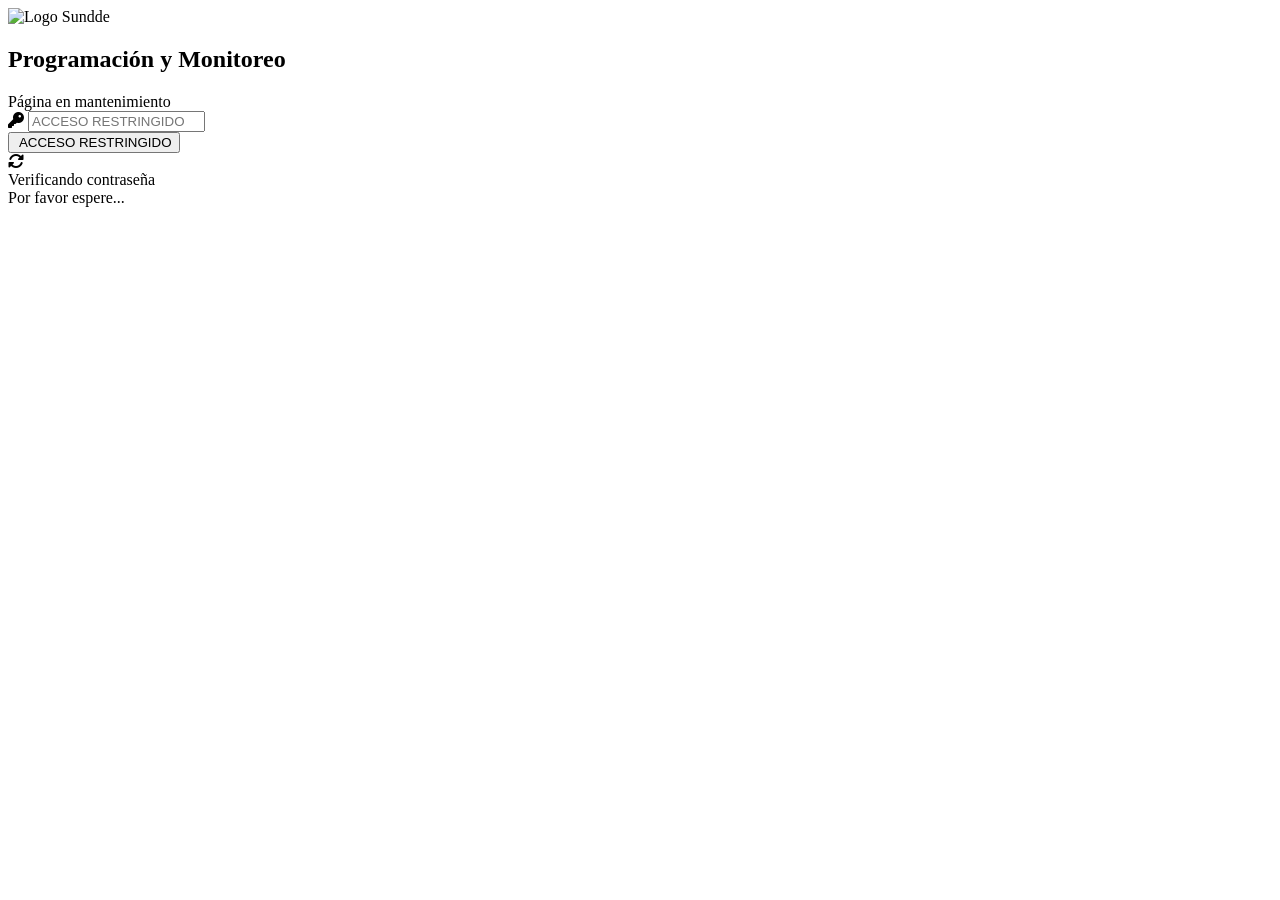
==== commit 9ed4388b: "Update index.html" ====
--- a/index.html
+++ b/index.html
@@ -3,1445 +3,48 @@
 <head>
     <meta charset="UTF-8">
     <meta name="viewport" content="width=device-width, initial-scale=1.0">
-    <title>Sala de Mando Operativa - Monitoreo</title>
+    <title>Acceso - Sala de Mando Operativa</title>
     <link rel="stylesheet" href="https://cdnjs.cloudflare.com/ajax/libs/font-awesome/6.4.0/css/all.min.css">
-    <link rel="stylesheet" href="https://cdn.jsdelivr.net/npm/flatpickr/dist/flatpickr.min.css">
     <link rel="preconnect" href="https://fonts.googleapis.com">
     <link rel="preconnect" href="https://fonts.gstatic.com" crossorigin>
     <link href="https://fonts.googleapis.com/css2?family=Inter:wght@400;500;600;700;800;900&family=Plus+Jakarta+Sans:wght@400;500;600;700;800&family=Share+Tech+Mono&display=swap" rel="stylesheet">
-    <script src="https://cdn.jsdelivr.net/npm/chart.js"></script>
-    <script src="https://cdn.jsdelivr.net/npm/flatpickr"></script>
-    <script src="https://npmcdn.com/flatpickr/dist/l10n/es.js"></script>
-
-    <style>
-        :root {
-            --primary: #1e3a8a;
-            --primary-light: #2d4fa3;
-            --accent: #3b82f6;
-            --accent-light: #60a5fa;
-            --success: #22c55e;
-            --danger: #ef4444;
-            --warning: #f59e0b;
-            --purple: #8b5cf6;
-            --bg: #dce8f7;
-            --bg2: #c8dbf0;
-            --white: #ffffff;
-            --text: #1e293b;
-            --muted: #64748b;
-            --shadow: 0 8px 32px rgba(30,58,138,0.13);
-            --glass-bg: rgba(255,255,255,0.55);
-            --glass-border: rgba(255,255,255,0.75);
-            --glass-shadow: 0 8px 32px rgba(30,58,138,0.12), 0 1.5px 0 rgba(255,255,255,0.9) inset;
-            --glass-blur: blur(18px) saturate(180%);
-            --sidebar-glass: rgba(255,255,255,0.6);
-        }
-
-        * { box-sizing: border-box; }
-
-        body {
-            font-family: 'Inter', 'Plus Jakarta Sans', system-ui, sans-serif;
-            background: var(--bg);
-            margin: 0;
-            color: var(--text);
-            height: 100vh;
-            overflow: hidden;
-            position: relative;
-        }
-
-        /* === ANIMATED BACKGROUND BLOBS === */
-        body::before, body::after {
-            content: '';
-            position: fixed;
-            border-radius: 50%;
-            filter: blur(80px);
-            z-index: 0;
-            pointer-events: none;
-        }
-        body::before {
-            width: 600px; height: 600px;
-            background: radial-gradient(circle, rgba(59,130,246,0.25) 0%, rgba(30,58,138,0.12) 60%, transparent 100%);
-            top: -150px; left: -100px;
-            animation: blobMove1 12s ease-in-out infinite alternate;
-        }
-        body::after {
-            width: 500px; height: 500px;
-            background: radial-gradient(circle, rgba(139,92,246,0.18) 0%, rgba(59,130,246,0.1) 60%, transparent 100%);
-            bottom: -100px; right: -80px;
-            animation: blobMove2 15s ease-in-out infinite alternate;
-        }
-        @keyframes blobMove1 { from { transform: translate(0,0) scale(1); } to { transform: translate(80px,60px) scale(1.15); } }
-        @keyframes blobMove2 { from { transform: translate(0,0) scale(1); } to { transform: translate(-60px,-50px) scale(1.2); } }
-
-        .blob-extra {
-            position: fixed;
-            width: 350px; height: 350px;
-            background: radial-gradient(circle, rgba(34,197,94,0.12) 0%, transparent 70%);
-            top: 40%; left: 45%;
-            border-radius: 50%;
-            filter: blur(70px);
-            pointer-events: none;
-            z-index: 0;
-            animation: blobMove3 18s ease-in-out infinite alternate;
-        }
-        @keyframes blobMove3 { from { transform: translate(0,0); } to { transform: translate(-40px,80px); } }
-
-        .app-container {
-            display: flex;
-            height: 100vh;
-            width: 100vw;
-            opacity: 0;
-            transition: opacity 0.6s ease;
-            position: relative;
-            z-index: 1;
-        }
-
-        /* ===== SIDEBAR & NAVBAR (ESCRITORIO) ===== */
-        .sidebar {
-            width: 270px;
-            min-width: 270px;
-            background: rgba(255,255,255,0.62);
-            backdrop-filter: blur(24px) saturate(200%);
-            -webkit-backdrop-filter: blur(24px) saturate(200%);
-            border-right: 1.5px solid rgba(255,255,255,0.8);
-            box-shadow: 4px 0 32px rgba(30,58,138,0.10), 1px 0 0 rgba(255,255,255,0.9) inset;
-            display: flex;
-            flex-direction: column;
-            z-index: 1001;
-            transition: all 0.35s cubic-bezier(0.4, 0, 0.2, 1);
-            position: relative;
-        }
-        .sidebar.collapsed { margin-left: -270px; }
-
-        .sidebar-header {
-            padding: 18px 20px;
-            background: linear-gradient(135deg, rgba(30,58,138,0.92) 0%, rgba(59,130,246,0.85) 100%);
-            backdrop-filter: blur(16px);
-            color: white;
-            font-weight: 800;
-            font-size: 1rem;
-            display: flex;
-            align-items: center;
-            gap: 14px;
-            letter-spacing: 0.08em;
-            border-bottom: 1px solid rgba(255,255,255,0.2);
-        }
-        .sidebar-header i { cursor: pointer; transition: transform 0.2s; }
-        .sidebar-header i:hover { transform: scale(1.15); }
-
-        .sidebar-content { 
-            display: flex; flex-direction: column; flex-grow: 1; 
-            padding: 10px 0 0; overflow: hidden; 
-        }
-        
-        .nav-main-items { display: flex; flex-direction: column; }
-        .states-wrapper { 
-            display: flex; flex-direction: column; flex-grow: 1; 
-            overflow-y: auto; padding-bottom: 10px; margin-top: 5px; 
-        }
-        .states-wrapper::-webkit-scrollbar { width: 4px; }
-        .states-wrapper::-webkit-scrollbar-thumb { background: rgba(59,130,246,0.3); border-radius: 4px; }
-        
-        .sidebar-footer-btn { 
-            padding: 10px 0; border-top: 1px solid rgba(0,0,0,0.06); 
-            background: rgba(255,255,255,0.3); 
-        }
-        
-        .mobile-states-btn { display: none !important; }
-        .mobile-logout-btn { display: none !important; }
-
-        .state-item {
-            padding: 10px 16px;
-            margin: 3px 10px;
-            border-radius: 10px;
-            cursor: pointer;
-            font-size: 0.82rem;
-            font-weight: 600;
-            color: var(--muted);
-            display: flex;
-            align-items: center;
-            justify-content: space-between;
-            transition: all 0.2s ease;
-            border: 1px solid transparent;
-        }
-        .state-item:hover {
-            background: rgba(59,130,246,0.1);
-            border-color: rgba(59,130,246,0.2);
-            color: var(--primary);
-        }
-        .state-item.active {
-            background: linear-gradient(135deg, rgba(30,58,138,0.88) 0%, rgba(59,130,246,0.82) 100%);
-            backdrop-filter: blur(12px);
-            color: white;
-            border-color: rgba(255,255,255,0.3);
-            box-shadow: 0 4px 14px rgba(30,58,138,0.25);
-        }
-        .state-item i { margin-right: 8px; font-size: 0.75rem; }
-        
-        .text-danger { color: #ef4444 !important; }
-        .text-danger:hover { background: rgba(239, 68, 68, 0.08) !important; border-color: rgba(239, 68, 68, 0.2) !important; color: #ef4444 !important;}
-
-        /* ===== LIQUID NAVBAR RESPONSIVO (MÓVIL) ===== */
-        @media (max-width: 768px) {
-            .sidebar { 
-                position: fixed; 
-                bottom: 20px; 
-                left: 50%; 
-                transform: translateX(-50%);
-                height: auto; 
-                width: 94%; 
-                max-width: 450px; 
-                min-width: unset;
-                flex-direction: row; 
-                border-radius: 24px;
-                background: var(--glass-bg);
-                backdrop-filter: var(--glass-blur);
-                -webkit-backdrop-filter: var(--glass-blur);
-                border: 1px solid var(--glass-border);
-                box-shadow: var(--glass-shadow);
-                margin: 0; 
-                padding: 8px 10px;
-                z-index: 10000;
-            }
-            .sidebar.collapsed { margin-left: 0; }
-            .sidebar-header { display: none; }
-            
-            .sidebar-content { 
-                flex-direction: row; width: 100%; overflow: visible; padding: 0; align-items: center; justify-content: space-between;
-            }
-            
-            .nav-main-items { 
-                display: flex; flex-direction: row; flex-grow: 1; justify-content: space-between; align-items: center; width: 100%;
-            }
-            
-            /* Controles de display móvil/escritorio */
-            .sidebar-footer-btn.desktop-logout-btn { display: none !important; }
-            .mobile-states-btn { display: flex !important; }
-            .mobile-logout-btn { display: flex !important; }
-            
-            /* Botones del Navbar inferior unificados */
-            .sidebar-content .state-item { 
-                margin: 0 2px; padding: 8px 6px; border-radius: 14px; flex: 1; text-align: center; justify-content: center;
-            }
-            .sidebar-content .state-item span {
-                display: flex; flex-direction: column; justify-content: center; align-items: center; gap: 4px; font-size: 0.60rem;
-            }
-            .sidebar-content .state-item i { margin-right: 0; font-size: 1.15rem; }
-
-            /* Panel emergente de Estados */
-            .states-wrapper {
-                display: none;
-                position: absolute;
-                bottom: 85px; 
-                left: 50%; 
-                transform: translateX(-50%);
-                width: 92%; 
-                max-height: 55vh; 
-                background: var(--glass-bg);
-                backdrop-filter: var(--glass-blur);
-                -webkit-backdrop-filter: var(--glass-blur);
-                border: 1px solid var(--glass-border);
-                border-radius: 18px;
-                box-shadow: 0 -10px 40px rgba(30,58,138,0.25);
-                padding: 12px; 
-                flex-direction: column;
-                z-index: 10001;
-            }
-            .states-wrapper.show {
-                display: flex;
-                animation: popUpStates 0.3s cubic-bezier(0.175, 0.885, 0.32, 1.1) forwards;
-            }
-            @keyframes popUpStates {
-                from { opacity: 0; transform: translate(-50%, 15px) scale(0.95); }
-                to { opacity: 1; transform: translate(-50%, 0) scale(1); }
-            }
-            /* Restablecer estilo de items de estado dentro del panel emergente */
-            .states-wrapper .state-item {
-                margin: 4px 0; padding: 12px 16px; border-radius: 12px; background: rgba(255,255,255,0.7); flex: none; justify-content: flex-start; color: var(--text);
-            }
-            .states-wrapper .state-item.active {
-                background: linear-gradient(135deg, #1e3a8a 0%, #3b82f6 100%) !important;
-                color: #ffffff !important;
-                box-shadow: 0 4px 12px rgba(30, 58, 138, 0.3);
-            }
-            .states-wrapper .state-item span {
-                flex-direction: row; justify-content: flex-start; font-size: 0.85rem;
-            }
-            .states-wrapper .state-item i { margin-right: 12px; font-size: 1rem; }
-
-            .main-view { padding-top: 35px; padding-bottom: 160px; }
-        }
-
-        /* ===== MAIN VIEW ===== */
-        .main-view {
-            flex-grow: 1;
-            padding: 22px 24px 120px 24px;
-            overflow-y: auto;
-            scroll-behavior: smooth;
-            position: relative;
-            z-index: 1;
-        }
-        .main-view::-webkit-scrollbar { width: 5px; }
-        .main-view::-webkit-scrollbar-thumb { background: rgba(59,130,246,0.25); border-radius: 4px; }
-
-        .floating-toggle {
-            position: fixed;
-            top: 16px; left: 16px;
-            z-index: 999;
-            background: rgba(30,58,138,0.85);
-            backdrop-filter: blur(12px);
-            color: white;
-            border: 1.5px solid rgba(255,255,255,0.25);
-            width: 40px; height: 40px;
-            border-radius: 10px;
-            cursor: pointer;
-            display: none;
-            align-items: center;
-            justify-content: center;
-            box-shadow: 0 4px 16px rgba(30,58,138,0.3);
-        }
-
-        /* ===== BANNER ===== */
-        .banner {
-            background: linear-gradient(135deg, rgba(30,58,138,0.88) 0%, rgba(59,130,246,0.78) 100%);
-            backdrop-filter: blur(20px) saturate(180%);
-            -webkit-backdrop-filter: blur(20px) saturate(180%);
-            color: white;
-            padding: 24px 28px;
-            border-radius: 18px;
-            margin-bottom: 24px;
-            border: 1px solid rgba(255,255,255,0.22);
-            box-shadow: 0 8px 32px rgba(30,58,138,0.22), 0 1px 0 rgba(255,255,255,0.3) inset;
-            position: relative;
-            overflow: hidden;
-        }
-        .banner::before {
-            content: '';
-            position: absolute;
-            top: -50%; right: -10%;
-            width: 280px; height: 280px;
-            background: radial-gradient(circle, rgba(255,255,255,0.08) 0%, transparent 65%);
-            border-radius: 50%;
-            pointer-events: none;
-        }
-        .banner h1 {
-            margin: 0;
-            font-size: 1.55rem;
-            text-transform: uppercase;
-            font-weight: 900;
-            letter-spacing: 0.06em;
-            font-family: 'Plus Jakarta Sans', sans-serif;
-        }
-        .banner-sub {
-            font-size: 0.78rem;
-            opacity: 0.85;
-            margin-top: 4px;
-            font-weight: 600;
-            letter-spacing: 0.04em;
-        }
-
-        .calendar-box {
-            margin-top: 14px;
-            display: flex;
-            align-items: center;
-            gap: 10px;
-            background: rgba(255,255,255,0.15);
-            backdrop-filter: blur(8px);
-            padding: 7px 14px;
-            border-radius: 10px;
-            width: fit-content;
-            border: 1px solid rgba(255,255,255,0.28);
-        }
-        .calendar-box span { font-size: 0.72rem; font-weight: 800; text-transform: uppercase; letter-spacing: 0.05em; }
-        .calendar-box input {
-            background: rgba(255,255,255,0.92);
-            border: none;
-            border-radius: 6px;
-            padding: 4px 9px;
-            font-family: inherit;
-            font-weight: 700;
-            font-size: 0.82rem;
-            color: var(--primary);
-            outline: none;
-            cursor: pointer;
-            width: 105px;
-        }
-
-        @media (max-width: 768px) {
-            .banner { padding-top: 24px; text-align: center; }
-            .floating-toggle { display: none !important; }
-            .calendar-box { margin: 14px auto 0; }
-        }
-
-        /* ===== GRID & CARDS ===== */
-        .grid {
-            display: grid;
-            grid-template-columns: repeat(auto-fill, minmax(200px, 1fr));
-            gap: 14px;
-            margin-bottom: 28px;
-        }
-
-        .card {
-            background: rgba(255,255,255,0.58);
-            backdrop-filter: blur(18px) saturate(180%);
-            -webkit-backdrop-filter: blur(18px) saturate(180%);
-            padding: 18px 20px;
-            border-radius: 16px;
-            border: 1px solid rgba(255,255,255,0.78);
-            box-shadow: 0 6px 24px rgba(30,58,138,0.10), 0 1px 0 rgba(255,255,255,0.95) inset;
-            display: flex;
-            flex-direction: column;
-            gap: 8px;
-            transition: transform 0.2s ease, box-shadow 0.2s ease;
-            position: relative;
-            overflow: hidden;
-        }
-        .card::after {
-            content: ''; position: absolute; top: 0; left: 0; right: 0; height: 1px;
-            background: linear-gradient(90deg, transparent, rgba(255,255,255,0.9), transparent);
-        }
-        .card:hover {
-            transform: translateY(-2px);
-            box-shadow: 0 12px 32px rgba(30,58,138,0.16), 0 1px 0 rgba(255,255,255,0.95) inset;
-        }
-        .card[onclick] { cursor: pointer; }
-
-        .card-label { font-size: 0.62rem; font-weight: 800; color: var(--muted); text-transform: uppercase; letter-spacing: 0.07em; }
-        .card-val { font-size: 1.75rem; font-weight: 900; font-family: 'Plus Jakarta Sans', sans-serif; line-height: 1; }
-
-        /* ===== CHARTS ===== */
-        .charts-row { display: grid; grid-template-columns: 1fr 1fr; gap: 16px; margin-bottom: 28px; }
-        @media (max-width: 768px) { .charts-row { grid-template-columns: 1fr; } }
-
-        .chart-container {
-            background: rgba(255,255,255,0.55);
-            backdrop-filter: blur(20px) saturate(180%);
-            -webkit-backdrop-filter: blur(20px) saturate(180%);
-            padding: 20px;
-            border-radius: 16px;
-            border: 1px solid rgba(255,255,255,0.75);
-            box-shadow: 0 6px 24px rgba(30,58,138,0.09), 0 1px 0 rgba(255,255,255,0.9) inset;
-            display: flex; flex-direction: column; align-items: center; position: relative; overflow: hidden;
-        }
-        .chart-container::after {
-            content: ''; position: absolute; top: 0; left: 0; right: 0; height: 1px;
-            background: linear-gradient(90deg, transparent, rgba(255,255,255,0.9), transparent);
-        }
-        .chart-container h3 { font-size: 0.7rem; margin: 0 0 14px; color: var(--muted); text-transform: uppercase; letter-spacing: 0.08em; font-weight: 800; }
-        .chart-box { position: relative; width: 100%; max-width: 240px; aspect-ratio: 1 / 1; }
-
-        /* ===== RANKING / TIPOLOGIA ===== */
-        .ranking-card {
-            background: rgba(255,255,255,0.55);
-            backdrop-filter: blur(20px) saturate(180%);
-            -webkit-backdrop-filter: blur(20px) saturate(180%);
-            padding: 22px 24px; border-radius: 16px; border: 1px solid rgba(255,255,255,0.75);
-            box-shadow: 0 6px 24px rgba(30,58,138,0.09), 0 1px 0 rgba(255,255,255,0.9) inset; margin-bottom: 28px; position: relative; overflow: hidden;
-        }
-        .ranking-card::after {
-            content: ''; position: absolute; top: 0; left: 0; right: 0; height: 1px;
-            background: linear-gradient(90deg, transparent, rgba(255,255,255,0.9), transparent);
-        }
-        .ranking-item { margin-bottom: 14px; }
-        .ranking-item:last-child { margin-bottom: 0; }
-        .ranking-header { display: flex; justify-content: space-between; font-size: 0.8rem; font-weight: 700; margin-bottom: 6px; color: var(--text); }
-        .bar-container { height: 8px; background: rgba(30,58,138,0.08); border-radius: 6px; overflow: hidden; border: 1px solid rgba(255,255,255,0.5); }
-        .bar-fill { height: 100%; background: linear-gradient(90deg, var(--primary), var(--accent)); transition: width 1s ease; border-radius: 6px; }
-
-        .section-title {
-            font-size: 0.75rem; font-weight: 800; color: var(--primary); text-transform: uppercase;
-            letter-spacing: 0.08em; margin: 28px 0 16px; display: flex; align-items: center; gap: 10px;
-        }
-        .section-title::before {
-            content: ''; width: 4px; height: 16px; background: linear-gradient(180deg, var(--warning), var(--accent));
-            border-radius: 3px; flex-shrink: 0;
-        }
-
-        /* ===== ESTILOS PARA AUTORIDADES ===== */
-        .autoridad-card {
-            display: flex;
-            align-items: center;
-            background: rgba(255,255,255,0.7);
-            backdrop-filter: blur(12px);
-            border: 1px solid rgba(255,255,255,0.9);
-            border-radius: 12px;
-            padding: 16px;
-            box-shadow: 0 6px 20px rgba(30,58,138,0.08);
-            gap: 20px;
-            text-align: left;
-            transition: transform 0.2s ease, box-shadow 0.2s ease;
-        }
-        .autoridad-card:hover {
-            transform: translateY(-2px);
-            box-shadow: 0 10px 25px rgba(30,58,138,0.12);
-        }
-        .autoridad-card img {
-            width: 85px;
-            height: 105px;
-            object-fit: cover;
-            border-radius: 8px;
-            box-shadow: 0 4px 10px rgba(0,0,0,0.15);
-            border: 2px solid white;
-        }
-        .autoridad-info {
-            display: flex;
-            flex-direction: column;
-        }
-        .autoridad-nombre {
-            font-size: 1.05rem;
-            font-weight: 800;
-            color: var(--primary);
-            margin-bottom: 6px;
-            font-family: 'Plus Jakarta Sans', sans-serif;
-        }
-        .autoridad-cargo {
-            font-size: 0.85rem;
-            font-weight: 500;
-            color: var(--text);
-            line-height: 1.3;
-        }
-
-        /* ====================================
-           AUTH OVERLAY
-        ==================================== */
-        #auth-overlay {
-            position: fixed;
-            inset: 0;
-            display: flex;
-            justify-content: center;
-            align-items: center;
-            z-index: 5000;
-            background-image: 
-                radial-gradient(rgba(59, 130, 246, 0.12) 1px, transparent 1px), 
-                linear-gradient(135deg, #c8daf0 0%, #dce8f7 50%, #c5d5ee 100%);
-            background-size: 24px 24px, 100% 100%;
-        }
-        #auth-overlay::before {
-            content: '';
-            position: absolute;
-            width: 500px; height: 500px;
-            background: radial-gradient(circle, rgba(59,130,246,0.32) 0%, transparent 70%);
-            top: -100px; left: -100px;
-            border-radius: 50%;
-            filter: blur(60px);
-            animation: blobMove1 10s ease-in-out infinite alternate;
-        }
-        #auth-overlay::after {
-            content: '';
-            position: absolute;
-            width: 400px; height: 400px;
-            background: radial-gradient(circle, rgba(139,92,246,0.25) 0%, transparent 70%);
-            bottom: -80px; right: -80px;
-            border-radius: 50%;
-            filter: blur(60px);
-            animation: blobMove2 13s ease-in-out infinite alternate;
-        }
-
-        .auth-card {
-            background: rgba(255, 255, 255, 0.45);
-            backdrop-filter: blur(35px) saturate(210%);
-            -webkit-backdrop-filter: blur(35px) saturate(210%);
-            padding: 45px 35px;
-            border-radius: 20px;
-            text-align: center;
-            width: 90%;
-            max-width: 380px;
-            border: 1.5px solid rgba(255, 255, 255, 0.85);
-            box-shadow: 
-                0 25px 60px rgba(30, 58, 138, 0.22), 
-                0 0 40px rgba(59, 130, 246, 0.1) inset,
-                0 1.5px 0 rgba(255, 255, 255, 0.95) inset;
-            position: relative;
-            z-index: 1;
-            overflow: hidden;
-        }
-
-        .tech-corner {
-            position: absolute;
-            width: 14px;
-            height: 14px;
-            border: 2px solid var(--accent);
-            opacity: 0.75;
-        }
-        .tech-corner.tl { top: 12px; left: 12px; border-right: none; border-bottom: none; }
-        .tech-corner.tr { top: 12px; right: 12px; border-left: none; border-bottom: none; }
-        .tech-corner.bl { bottom: 12px; left: 12px; border-right: none; border-top: none; }
-        .tech-corner.br { bottom: 12px; right: 12px; border-left: none; border-top: none; }
-
-        .scan-line {
-            position: absolute;
-            left: 0; right: 0;
-            height: 3px;
-            background: linear-gradient(90deg, transparent, var(--accent-light), var(--accent), var(--accent-light), transparent);
-            opacity: 0.5;
-            box-shadow: 0 0 8px var(--accent-light);
-            animation: cyberScan 4s linear infinite;
-        }
-        @keyframes cyberScan {
-            0% { top: 0%; }
-            50% { top: 100%; }
-            100% { top: 0%; }
-        }
-
-        .auth-logo { 
-            width: 125px; 
-            margin-bottom: 20px; 
-            filter: drop-shadow(0 4px 12px rgba(30, 58, 138, 0.15));
-        }
-        .auth-card h2 {
-            font-size: 1.15rem;
-            color: var(--primary);
-            margin: 0 0 6px;
-            font-weight: 800;
-            text-transform: uppercase;
-            letter-spacing: 0.08em;
-            font-family: 'Plus Jakarta Sans', sans-serif;
-        }
-        .auth-subtitle {
-            font-size: 0.68rem;
-            color: var(--muted);
-            text-transform: uppercase;
-            letter-spacing: 0.2em;
-            margin-bottom: 30px;
-            font-weight: 700;
-            display: block;
-        }
-
-        .cyber-input-wrapper {
-            position: relative;
-            margin-bottom: 25px;
-        }
-        .cyber-input-wrapper i.input-icon {
-            position: absolute;
-            left: 16px;
-            top: 50%;
-            transform: translateY(-50%);
-            color: var(--accent);
-            font-size: 1.05rem;
-            z-index: 2;
-            animation: pulseIcon 2s infinite alternate;
-        }
-        @keyframes pulseIcon {
-            from { opacity: 0.6; filter: drop-shadow(0 0 1px var(--accent)); }
-            to { opacity: 1; filter: drop-shadow(0 0 6px var(--accent-light)); }
-        }
-
-        .pin-input {
-            width: 100%;
-            padding: 16px 16px 16px 46px;
-            font-size: 1.4rem;
-            text-align: center;
-            background: rgba(255, 255, 255, 0.75);
-            border: 1.5px solid rgba(164, 193, 236, 0.7);
-            border-radius: 12px;
-            outline: none;
-            transition: all 0.3s cubic-bezier(0.4, 0, 0.2, 1);
-            font-family: 'Share Tech Mono', monospace;
-            font-weight: 700;
-            color: var(--primary);
-            backdrop-filter: blur(8px);
-            letter-spacing: 0.25em;
-            box-shadow: 0 2px 10px rgba(30, 58, 138, 0.04) inset;
-        }
-        .pin-input::placeholder {
-            color: rgba(100, 116, 139, 0.35);
-            letter-spacing: 0.1em;
-        }
-        .pin-input:focus {
-            border-color: var(--accent);
-            background: rgba(255, 255, 255, 0.9);
-            box-shadow: 
-                0 0 0 4px rgba(59, 130, 246, 0.15),
-                0 4px 16px rgba(59, 130, 246, 0.1);
-        }
-
-        .auth-btn {
-            width: 100%;
-            padding: 16px;
-            background: linear-gradient(135deg, #1e3a8a 0%, #2563eb 100%);
-            color: white;
-            border: 1px solid rgba(255,255,255,0.2);
-            border-radius: 12px;
-            font-weight: 800;
-            font-size: 0.85rem;
-            cursor: pointer;
-            text-transform: uppercase;
-            letter-spacing: 0.15em;
-            transition: all 0.25s ease;
-            box-shadow: 0 4px 18px rgba(30,58,138,0.35);
-            display: flex;
-            align-items: center;
-            justify-content: center;
-            gap: 10px;
-            position: relative;
-            overflow: hidden;
-        }
-        .auth-btn::after {
-            content: '';
-            position: absolute;
-            top: 0; left: -50%; width: 30%; height: 100%;
-            background: linear-gradient(90deg, transparent, rgba(255,255,255,0.25), transparent);
-            transform: skewX(-30deg);
-            animation: flashButton 3.5s infinite;
-        }
-        @keyframes flashButton {
-            0% { left: -50%; }
-            30%, 100% { left: 150%; }
-        }
-        .auth-btn:hover {
-            transform: translateY(-1.5px);
-            background: linear-gradient(135deg, #2563eb 0%, #1d4ed8 100%);
-            box-shadow: 0 8px 24px rgba(37, 99, 235, 0.45);
-        }
-        .auth-btn:active { transform: translateY(0); }
-
-        /* ===========================
-           VERIFY OVERLAY CARD
-        =========================== */
-        #verify-overlay {
-            position: fixed;
-            inset: 0;
-            background: rgba(15, 23, 42, 0.3);
-            backdrop-filter: blur(8px);
-            display: none;
-            justify-content: center;
-            align-items: center;
-            z-index: 6000;
-        }
-        #verify-overlay.active { display: flex; }
-
-        .verify-card {
-            background: rgba(255,255,255,0.72);
-            backdrop-filter: blur(32px) saturate(220%);
-            -webkit-backdrop-filter: blur(32px) saturate(220%);
-            border: 1.5px solid rgba(255,255,255,0.88);
-            border-radius: 22px;
-            padding: 38px 40px;
-            text-align: center;
-            width: 90%;
-            max-width: 320px;
-            box-shadow: 0 20px 60px rgba(30,58,138,0.22), 0 2px 0 rgba(255,255,255,0.95) inset;
-            position: relative;
-            overflow: hidden;
-            animation: verifyIn 0.3s ease;
-        }
-        @keyframes verifyIn {
-            from { transform: scale(0.88) translateY(20px); opacity: 0; }
-            to   { transform: scale(1) translateY(0); opacity: 1; }
-        }
-        .verify-card::before {
-            content: '';
-            position: absolute;
-            top: 0; left: 0; right: 0;
-            height: 2px;
-        }
-        .verify-card.state-pending::before { background: linear-gradient(90deg, transparent, var(--warning), transparent); }
-        .verify-card.state-success::before { background: linear-gradient(90deg, transparent, var(--success), transparent); }
-        .verify-card.state-error::before   { background: linear-gradient(90deg, transparent, var(--danger), transparent); }
-
-        .verify-icon-wrap {
-            width: 68px; height: 68px;
-            border-radius: 50%;
-            display: flex;
-            align-items: center;
-            justify-content: center;
-            margin: 0 auto 18px;
-            font-size: 1.7rem;
-            transition: all 0.3s ease;
-            position: relative;
-        }
-        .verify-card.state-pending .verify-icon-wrap {
-            background: rgba(245,158,11,0.15);
-            border: 2px solid rgba(245,158,11,0.4);
-            color: var(--warning);
-            animation: spinPulse 1.2s ease-in-out infinite;
-        }
-        .verify-card.state-success .verify-icon-wrap {
-            background: rgba(34,197,94,0.15);
-            border: 2px solid rgba(34,197,94,0.4);
-            color: var(--success);
-            animation: popIn 0.4s cubic-bezier(0.34,1.56,0.64,1);
-        }
-        .verify-card.state-error .verify-icon-wrap {
-            background: rgba(239,68,68,0.15);
-            border: 2px solid rgba(239,68,68,0.4);
-            color: var(--danger);
-            animation: shake 0.45s ease;
-        }
-        @keyframes spinPulse {
-            0% { transform: rotate(0deg) scale(1); }
-            50% { transform: rotate(180deg) scale(1.08); }
-            100% { transform: rotate(360deg) scale(1); }
-        }
-        @keyframes popIn {
-            0% { transform: scale(0.5); opacity: 0; }
-            70% { transform: scale(1.18); }
-            100% { transform: scale(1); opacity: 1; }
-        }
-        @keyframes shake {
-            0%,100% { transform: translateX(0); }
-            20% { transform: translateX(-8px); }
-            40% { transform: translateX(8px); }
-            60% { transform: translateX(-5px); }
-            80% { transform: translateX(5px); }
-        }
-
-        .verify-title {
-            font-size: 1.05rem;
-            font-weight: 800;
-            color: var(--text);
-            font-family: 'Plus Jakarta Sans', sans-serif;
-            margin-bottom: 6px;
-            letter-spacing: 0.02em;
-        }
-        .verify-sub {
-            font-size: 0.78rem;
-            color: var(--muted);
-            font-weight: 500;
-        }
-        .verify-dots { letter-spacing: 3px; }
-
-        /* ===========================
-           MODAL — MULTINIVEL
-        =========================== */
-        .modal-overlay {
-            position: fixed; inset: 0; background: rgba(30,58,138,0.4);
-            backdrop-filter: blur(8px); -webkit-backdrop-filter: blur(8px);
-            display: none; justify-content: center; align-items: center; z-index: 9999; padding: 20px;
-        }
-        .modal-card {
-            background: rgba(255,255,255,0.95); width: 95%; max-width: 1200px; height: 85vh;
-            border-radius: 16px; overflow: hidden; box-shadow: 0 24px 60px rgba(30,58,138,0.3);
-            animation: modalIn 0.3s ease; display: flex; flex-direction: column;
-        }
-        @keyframes modalIn {
-            from { transform: translateY(18px) scale(0.97); opacity: 0; }
-            to   { transform: translateY(0) scale(1); opacity: 1; }
-        }
-        .modal-header { padding: 16px 22px; background: #3b82f6; color: white; display: flex; justify-content: space-between; align-items: center; flex-shrink: 0; }
-        .modal-header h3 { margin: 0; font-size: 0.9rem; text-transform: uppercase; letter-spacing: 0.07em; font-weight: 800; }
-        .close-modal { cursor: pointer; font-size: 1.1rem; opacity: 0.85; transition: opacity 0.2s; }
-        .close-modal:hover { opacity: 1; }
-
-        /* Escritorio: Distribución de Columnas */
-        .modal-content-wrapper {
-            display: flex; flex-direction: row; flex-grow: 1; overflow: hidden; background: #f8fafc; scroll-behavior: smooth;
-        }
-        .modal-col {
-            flex: 1; display: flex; flex-direction: column; padding: 24px; overflow-y: auto; border-right: 1px solid rgba(0,0,0,0.06);
-        }
-        .modal-col:last-child { flex: 1.5; border-right: none; background: #eef2f6; } /* Más espacio para detalles en escritorio */
-        .modal-col::-webkit-scrollbar { width: 4px; }
-        .modal-col::-webkit-scrollbar-thumb { background: rgba(59,130,246,0.2); border-radius: 4px; }
-
-        /* === SISTEMA GRID PARA LA INFORMACIÓN (HORIZONTAL EN PC, VERTICAL EN MÓVIL) === */
-        .detail-grid { display: grid; gap: 16px; grid-template-columns: repeat(auto-fill, minmax(220px, 1fr)); }
-        .detail-item { padding-bottom: 8px; border-bottom: 1px solid rgba(0,0,0,0.05); }
-
-        /* Móvil: Distribución Vertical */
-        @media (max-width: 768px) {
-            .modal-overlay { padding: 10px; align-items: flex-end; }
-            .modal-card {
-                height: 90vh; width: 100%; border-radius: 20px 20px 0 0; animation: modalSlideUp 0.35s cubic-bezier(0.4, 0, 0.2, 1);
-            }
-            @keyframes modalSlideUp { from { transform: translateY(100%); opacity: 0; } to { transform: translateY(0); opacity: 1; } }
-            
-            .modal-content-wrapper { flex-direction: column; overflow-y: auto; }
-            .modal-col {
-                flex: none; min-height: 240px; border-right: none; border-bottom: 2px solid rgba(0,0,0,0.08); padding: 20px 18px; overflow-y: visible;
-            }
-            .modal-col:last-child { border-bottom: none; min-height: 350px; }
-
-            /* Información colapsa a lista vertical en teléfono */
-            .detail-grid { grid-template-columns: 1fr; } 
-        }
-
-        .selection-label { font-size: 0.75rem; font-weight: 800; color: var(--muted); text-transform: uppercase; letter-spacing: 0.07em; margin-bottom: 16px; display: block; }
-        .checklist-container { display: flex; flex-wrap: wrap; gap: 10px; align-content: flex-start; }
-        .check-item {
-            background: white; border: 1px solid #cbd5e1; padding: 8px 16px; border-radius: 20px; font-size: 0.78rem;
-            cursor: pointer; transition: all 0.2s; font-weight: 600; color: var(--text); box-shadow: 0 2px 4px rgba(0,0,0,0.02);
-        }
-        .check-item:hover { border-color: var(--accent); color: var(--accent); background: rgba(59,130,246,0.05); }
-        .check-item.selected { background: #3b82f6; color: white; border-color: #3b82f6; box-shadow: 0 4px 10px rgba(59,130,246,0.25); }
-        .check-item-alt { border-color: rgba(139, 92, 246, 0.3); background: white; color: var(--purple); }
-        .check-item-alt:hover { border-color: var(--purple); background: rgba(139, 92, 246, 0.05); }
-        .check-item-alt.selected { background: var(--purple); color: white; border-color: var(--purple); box-shadow: 0 4px 10px rgba(139, 92, 246, 0.25); }
-        
-        .flatpickr-calendar { box-shadow: 0 12px 40px rgba(30,58,138,0.18) !important; border-radius: 14px !important; overflow: hidden; }
-    </style>
+    <link rel="stylesheet" href="styles.css">
 </head>
 <body>
-<div class="blob-extra"></div>
 
-<!-- ===== AUTH OVERLAY ===== -->
-<div id="auth-overlay">
-    <div class="auth-card">
-        <div class="tech-corner tl"></div>
-        <div class="tech-corner tr"></div>
-        <div class="tech-corner bl"></div>
-        <div class="tech-corner br"></div>
-        <div class="scan-line"></div>
+    <div id="auth-overlay">
+        <div class="auth-card">
+            <div class="tech-corner tl"></div>
+            <div class="tech-corner tr"></div>
+            <div class="tech-corner bl"></div>
+            <div class="tech-corner br"></div>
+            <div class="scan-line"></div>
 
-        <img src="https://i.ibb.co/v4pPWh2s/sundde.png" alt="Logo Sundde" class="auth-logo">
-        <h2>Programación y Monitoreo</h2>
-        <span class="auth-subtitle">Página en mantenimiento</span>
-        
-        <div class="cyber-input-wrapper">
-            <i class="fas fa-key input-icon"></i>
-            <input type="password" id="pin-input" class="pin-input" placeholder="ACCESO RESTRINGIDO" maxlength="6">
-        </div>
-        
-        <button onclick="checkAuth()" class="auth-btn">
-            <i class="fa-regular fa-circle-user-circle-check"></i> ACCESO RESTRINGIDO
-        </button>
-    </div>
-</div>
-
-<!-- ===== VERIFY OVERLAY ===== -->
-<div id="verify-overlay">
-    <div class="verify-card state-pending" id="verify-card">
-        <div class="verify-icon-wrap" id="verify-icon">
-            <i class="fas fa-sync-alt" id="verify-icon-i"></i>
-        </div>
-        <div class="verify-title" id="verify-title">Verificando código</div>
-        <div class="verify-sub" id="verify-sub">Por favor espere<span class="verify-dots">...</span></div>
-    </div>
-</div>
-
-<!-- ===== MODAL MULTINIVEL ===== -->
-<div id="modal-overlay" class="modal-overlay" onclick="closeModal()">
-    <div class="modal-card" onclick="event.stopPropagation()">
-        <div class="modal-header">
-            <h3 id="modal-title">ESTATUS: CERRADA</h3>
-            <i class="fas fa-times close-modal" onclick="closeModal()"></i>
-        </div>
-        
-        <div class="modal-content-wrapper">
-            <!-- Columna 1 -->
-            <div class="modal-col" style="background: #ffffff;" id="col-sujetos">
-                <span class="selection-label">1. SELECCIONE EL SUJETO</span>
-                <div id="modal-checklist-sujetos" class="checklist-container"></div>
+            <img src="https://i.ibb.co/v4pPWh2s/sundde.png" alt="Logo Sundde" class="auth-logo">
+            <h2>Programación y Monitoreo</h2>
+            <span class="auth-subtitle">Página en mantenimiento</span>
+            
+            <div class="cyber-input-wrapper">
+                <i class="fas fa-key input-icon"></i>
+                <input type="password" id="pin-input" class="pin-input" placeholder="ACCESO RESTRINGIDO" maxlength="6">
             </div>
-
-            <!-- Columna 2 -->
-            <div class="modal-col" style="background: #f8fafc;" id="col-denuncias">
-                <span class="selection-label" style="color:var(--purple);">2. SELECCIONE EL CASO</span>
-                <div id="modal-checklist-denuncias" class="checklist-container"></div>
-            </div>
-
-            <!-- Columna 3 -->
-            <div class="modal-col" id="col-detalles">
-                <div id="modal-body" style="height: 100%;"></div>
-            </div>
+            
+            <button onclick="checkAuth()" class="auth-btn">
+                <i class="fa-regular fa-circle-user-circle-check"></i> ACCESO RESTRINGIDO
+            </button>
         </div>
     </div>
-</div>
 
-<div class="app-container" id="app">
-    <aside class="sidebar" id="sidebar">
-        <div class="sidebar-header"><i class="fas fa-bars" onclick="toggleSidebar()"></i><span>ESTADOS</span></div>
-        <div class="sidebar-content" id="sidebar-list">
-            <!-- Renderizado desde JS -->
+    <div id="verify-overlay">
+        <div class="verify-card state-pending" id="verify-card">
+            <div class="verify-icon-wrap" id="verify-icon">
+                <i class="fas fa-sync-alt" id="verify-icon-i"></i>
+            </div>
+            <div class="verify-title" id="verify-title">Verificando contraseña</div>
+            <div class="verify-sub" id="verify-sub">Por favor espere<span class="verify-dots">...</span></div>
         </div>
-    </aside>
+    </div>
 
-    <button class="floating-toggle" id="menu-btn" onclick="toggleSidebar()"><i class="fas fa-bars"></i></button>
-
-    <main class="main-view" id="main-scroll">
-        <div class="banner">
-            <h1 id="view-title">VENEZUELA</h1>
-            <div id="date-info" class="banner-sub">CONECTANDO...</div>
-            <div class="calendar-box" id="cal-box">
-                <span><i class="fas fa-calendar-day"></i> Fecha:</span>
-                <input type="text" id="global-date-filter" placeholder="Seleccione...">
-            </div>
-        </div>
-
-        <div id="dynamic-content">
-            <div class="section-title" id="sec-indicadores">Indicadores a destacar</div>
-            <div id="grid-criticos" class="grid"></div>
-
-            <div id="full-nacional-content">
-                <div class="section-title">Estatus del Flujo</div>
-                <div id="grid-estatus" class="grid"></div>
-                <div class="section-title">Procesos de Campo e Inspeccion</div>
-                <div id="grid-procesos" class="grid"></div>
-                <div class="section-title">Asignacion de Fiscales y Dependencias</div>
-                <div id="grid-fiscales" class="grid"></div>
-                <div class="section-title">Analisis Visual de Gestion</div>
-                <div class="charts-row">
-                    <div class="chart-container"><h3>Atencion vs Pendientes</h3><div class="chart-box"><canvas id="chartAtencion"></canvas></div></div>
-                    <div class="chart-container"><h3>Asignacion de Fiscales</h3><div class="chart-box"><canvas id="chartFiscales"></canvas></div></div>
-                </div>
-                <div class="section-title">Tipologia</div>
-                <div id="tipology-container" class="ranking-card"></div>
-                 <div id="ranking-section">
-                    <div class="section-title">Eficiencia por Estados (Top 10)</div>
-                    <div id="ranking-container" class="ranking-card"></div>
-                </div>
-            </div>
-
-            <div id="sede-extra-content" style="display:none;">
-                <div class="section-title">Tipologia Sede Central</div>
-                <div id="tipology-container-sede" class="ranking-card"></div>
-            </div>
-
-            <!-- ===== NUEVO CONTENEDOR DE AUTORIDADES ===== -->
-            <div id="autoridades-content" style="display:none; text-align:center;">
-                <div id="autoridades-list" style="display:flex; flex-direction:column; gap:16px; max-width:800px; margin: 0 auto;"></div>
-            </div>
-        </div>
-    </main>
-</div>
-
-<script>
-    const webAppUrl = "https://script.google.com/macros/s/AKfycbypsSbSP194UABFRsVsrF0XN8OaeZK7WUj-3triDEUem6gOO2QTqVl8r4-OFGv0bNHm/exec";
-
-    let allFetched = [];
-    let sedeData = [];
-    let autoridadesData = [];
-    let currentModalData = [];
-    let chartA, chartF;
-    let selectedDateGlobal = "";
-    let lastNacionalDate = "";
-    let fp;
-
-    document.getElementById('pin-input').addEventListener('keypress', e => { if (e.key === 'Enter') checkAuth(); });
-
-    function toggleSidebar() {
-        const sb = document.getElementById('sidebar');
-        sb.classList.toggle('collapsed');
-        document.getElementById('menu-btn').style.display = sb.classList.contains('collapsed') ? 'flex' : (window.innerWidth > 768 ? 'none' : 'flex');
-    }
-
-    function toggleMobileStates() {
-        document.getElementById('states-wrapper').classList.toggle('show');
-    }
-
-    function logout() {
-        document.getElementById('pin-input').value = '';
-        document.getElementById('app').style.opacity = '0';
-        setTimeout(() => {
-            document.getElementById('auth-overlay').style.display = 'flex';
-        }, 600);
-        
-        if (window.innerWidth <= 768) {
-            document.getElementById('states-wrapper').classList.remove('show');
-        }
-    }
-
-    function showVerify(state, title, sub) {
-        const overlay = document.getElementById('verify-overlay');
-        const card = document.getElementById('verify-card');
-        const iconI = document.getElementById('verify-icon-i');
-        card.className = 'verify-card state-' + state;
-        const icons = { pending: 'fa-sync-alt', success: 'fa-check', error: 'fa-times' };
-        iconI.className = 'fas ' + icons[state];
-        document.getElementById('verify-title').textContent = title;
-        document.getElementById('verify-sub').innerHTML = sub;
-        overlay.classList.add('active');
-    }
-    
-    function hideVerify() { document.getElementById('verify-overlay').classList.remove('active'); }
-
-    async function checkAuth() {
-        const pinInput = document.getElementById('pin-input').value;
-        if (!pinInput) { alert("Código requerido"); return; }
-        showVerify('pending', 'Verificando credenciales', 'Por favor espere...');
-        try {
-            await init(pinInput);
-            showVerify('success', 'Acceso concedido', 'Bienvenido al sistema');
-            setTimeout(() => { hideVerify(); document.getElementById('auth-overlay').style.display = 'none'; document.getElementById('app').style.opacity = '1'; }, 900);
-        } catch (error) {
-            showVerify('error', 'Acceso denegado', 'Credenciales invalidas');
-            setTimeout(() => { hideVerify(); }, 2000);
-        }
-    }
-
-    function cleanNum(val) {
-        if (!val) return 0;
-        let n = parseFloat(String(val).replace(/\./g, '').replace(',', '.').replace(/[^\d.-]/g, ''));
-        return isNaN(n) ? 0 : n;
-    }
-
-    function getUltimaFecha(dataArr, campoFecha) {
-        const fechas = [...new Set(dataArr.map(d => d[campoFecha]))].filter(f => f);
-        return fechas.sort((a, b) => {
-            const da = a.split('/'); const db = b.split('/');
-            return new Date(db[2], db[1]-1, db[0]) - new Date(da[2], da[1]-1, da[0]);
-        })[0] || "";
-    }
-
-    async function init(pin) {
-        const res = await fetch(`${webAppUrl}?pass=${pin}`);
-        const data = await res.json();
-        if (data.error) throw new Error(data.error);
-
-        allFetched = data.nacional.filter(d => d['ESTADO'] && !['TOTAL', 'TOTALES'].includes(String(d['ESTADO']).toUpperCase().trim()));
-        sedeData = data.sede;
-        autoridadesData = data.autoridades || []; 
-
-        const fechasDisponibles = [...new Set(allFetched.map(d => d['FECHA']))].filter(f => f).map(f => { const [d, m, y] = f.split('/'); return new Date(y, m - 1, d); });
-
-        fp = flatpickr("#global-date-filter", {
-            locale: "es", dateFormat: "d/m/Y", maxDate: new Date(), enable: fechasDisponibles,
-            onChange: function(selectedDates, dateStr) { if (dateStr) handleDateChange(dateStr); }
-        });
-
-        lastNacionalDate = getUltimaFecha(allFetched, 'FECHA');
-        selectedDateGlobal = lastNacionalDate;
-        if (selectedDateGlobal) fp.setDate(selectedDateGlobal);
-
-        renderSidebar();
-        resetFilter(document.getElementById('btn-nacional'));
-    }
-
-    function renderSidebar() {
-        const list = document.getElementById('sidebar-list');
-        
-        let html = `
-            <div class="nav-main-items">
-                <div class="state-item" id="btn-autoridades" onclick="renderAutoridades(this)"><span><i class="fas fa-users-cog"></i> AUTORIDADES</span></div>
-                <div class="state-item" id="btn-sede" onclick="renderSedeCentral(this)"><span><i class="fas fa-building"></i> SEDE</span></div>
-                <div class="state-item active" id="btn-nacional" onclick="resetFilter(this)"><span><i class="fas fa-globe-americas"></i> NACIONAL</span></div>
-                <div class="state-item mobile-states-btn" onclick="toggleMobileStates()"><span><i class="fas fa-list-ul"></i> ESTADOS</span></div>
-                <div class="state-item text-danger mobile-logout-btn" onclick="logout()"><span><i class="fas fa-sign-out-alt"></i> SALIR</span></div>
-            </div>
-            
-            <div class="states-wrapper" id="states-wrapper"></div>
-            
-            <div class="sidebar-footer-btn desktop-logout-btn">
-                <div class="state-item text-danger" onclick="logout()"><span><i class="fas fa-sign-out-alt"></i> SALIR</span></div>
-            </div>
-        `;
-        list.innerHTML = html;
-
-        const statesWrapper = document.getElementById('states-wrapper');
-        [...new Set(allFetched.map(d => d['ESTADO']))].sort().forEach(s => {
-            const btn = document.createElement('div');
-            btn.className = 'state-item sub-state';
-            btn.dataset.stateName = s; 
-            btn.innerHTML = `<span><i class="fas fa-map-marker-alt"></i> ${s}</span>`;
-            btn.onclick = () => {
-                document.querySelectorAll('.state-item').forEach(i => i.classList.remove('active'));
-                btn.classList.add('active');
-                restoreNacionalDate();
-                updateDashboard(allFetched.filter(r => r['ESTADO'] === s), s, false);
-                
-                if (window.innerWidth <= 768) {
-                    statesWrapper.classList.remove('show');
-                }
-
-                const mainScroll = document.getElementById('main-scroll');
-                if (mainScroll) mainScroll.scrollTo({ top: 0, behavior: 'smooth' });
-                window.scrollTo({ top: 0, behavior: 'smooth' });
-            };
-            statesWrapper.appendChild(btn);
-        });
-    }
-
-    // <--- NUEVA FUNCIÓN PARA RENDERIZAR AUTORIDADES --->
-    function renderAutoridades(el) {
-        const mainScroll = document.getElementById('main-scroll');
-        if (mainScroll) mainScroll.scrollTo({ top: 0, behavior: 'smooth' });
-        window.scrollTo({ top: 0, behavior: 'smooth' });
-
-        document.querySelectorAll('.state-item').forEach(i => i.classList.remove('active'));
-        el.classList.add('active');
-        
-        if (window.innerWidth <= 768) document.getElementById('states-wrapper').classList.remove('show');
-
-        // Control de vistas principal
-        document.getElementById('full-nacional-content').style.display = "none";
-        document.getElementById('sede-extra-content').style.display = "none";
-        document.getElementById('autoridades-content').style.display = "block";
-        
-        // CORRECCIÓN 1: Ocultar explícitamente las cards e indicadores superiores
-        document.getElementById('sec-indicadores').style.display = "none";
-        document.getElementById('grid-criticos').style.display = "none";
-        
-        document.getElementById('cal-box').style.display = 'none';
-        document.getElementById('view-title').innerText = "AUTORIDADES";
-        document.getElementById('date-info').innerText = "INTENDENCIA DE PROTECCIÓN DE LOS DERECHOS SOCIOECONÓMICOS";
-
-        const container = document.getElementById('autoridades-list');
-        container.innerHTML = "";
-
-        const limit = Math.min(autoridadesData.length, 5);
-        
-        const fallbackImg = "data:image/svg+xml;charset=UTF-8,%3Csvg xmlns=%22http://www.w3.org/2000/svg%22 width=%2285%22 height=%22105%22%3E%3Crect width=%22100%25%22 height=%22100%25%22 fill=%22%23c8dbf0%22/%3E%3Ctext x=%2250%25%22 y=%2250%25%22 fill=%22%231e3a8a%22 font-family=%22sans-serif%22 font-size=%2214%22 text-anchor=%22middle%22 dominant-baseline=%22middle%22%3EFOTO%3C/text%3E%3C/svg%3E";
-        
-        for(let i=0; i<limit; i++) {
-            const row = autoridadesData[i];
-            const keys = Object.keys(row);
-            if(keys.length < 2) continue;
-
-            const nombre = row[keys[0]] || "";
-            const cargo = row[keys[1]] || "";
-            
-            let urlFoto = "";
-            Object.values(row).forEach(val => {
-                if (typeof val === 'string' && (val.includes('drive.google.com') || val.includes('http'))) {
-                    urlFoto = val;
-                }
-            });
-            
-            let finalUrl = urlFoto || fallbackImg;
-            
-            const driveMatch = urlFoto.match(/[-\w]{25,}/);
-            if(driveMatch) {
-                finalUrl = `https://drive.google.com/uc?export=view&id=${driveMatch[0]}`;
-            }
-
-            // Uso de this.onerror=null para prevenir bucles si hasta el fallback fallara
-            container.innerHTML += `
-                <div class="autoridad-card">
-                    <img src="${finalUrl}" alt="Foto ${nombre}" onerror="this.onerror=null; this.src='${fallbackImg}'" referrerpolicy="no-referrer">
-                    <div class="autoridad-info">
-                        <div class="autoridad-nombre">${nombre}</div>
-                        <div class="autoridad-cargo">${cargo}</div>
-                    </div>
-                </div>
-            `;
-        }
-    }
-
-    function restoreNacionalDate() {
-        if (lastNacionalDate && selectedDateGlobal !== lastNacionalDate) {
-            selectedDateGlobal = lastNacionalDate;
-            if (fp) fp.setDate(selectedDateGlobal, false);
-        }
-    }
-
-    function renderSedeCentral(el) {
-        const mainScroll = document.getElementById('main-scroll');
-        if (mainScroll) mainScroll.scrollTo({ top: 0, behavior: 'smooth' });
-        window.scrollTo({ top: 0, behavior: 'smooth' });
-
-        document.querySelectorAll('.state-item').forEach(i => i.classList.remove('active'));
-        el.classList.add('active');
-        
-        if (window.innerWidth <= 768) document.getElementById('states-wrapper').classList.remove('show');
-
-        document.getElementById('view-title').innerText = "SEDE CENTRAL";
-        document.getElementById('full-nacional-content').style.display = "none";
-        document.getElementById('sede-extra-content').style.display = "block";
-        document.getElementById('autoridades-content').style.display = "none"; 
-        
-        document.getElementById('sec-indicadores').style.display = "flex";
-        document.getElementById('grid-criticos').style.display = "grid";
-        document.getElementById('sec-indicadores').innerText = "Resumen de Gestion Sede";
-        document.getElementById('cal-box').style.display = 'none';
-
-        const ultimaSede = getUltimaFecha(sedeData, 'FECHA');
-        if (ultimaSede) { selectedDateGlobal = ultimaSede; document.getElementById('date-info').innerText = "CORTE AL: " + selectedDateGlobal; }
-
-        const filteredSede = sedeData.filter(r => r['FECHA'] === selectedDateGlobal);
-        const conteoSujetos = {}, conteoTipologia = {};
-        filteredSede.forEach(r => {
-            const keys = Object.keys(r);
-            const s = r[keys[5]]; if (s && s.trim() !== "") conteoSujetos[s] = (conteoSujetos[s] || 0) + 1;
-            const t = r[keys[4]]; if (t && t.trim() !== "") conteoTipologia[t] = (conteoTipologia[t] || 0) + 1;
-        });
-
-        const tipologySedeCont = document.getElementById('tipology-container-sede');
-        tipologySedeCont.innerHTML = "";
-        const maxTipos = Math.max(...Object.values(conteoTipologia), 1);
-        Object.entries(conteoTipologia).sort((a, b) => b[1] - a[1]).forEach(([nombre, valor]) => {
-            tipologySedeCont.innerHTML += `<div class="ranking-item"><div class="ranking-header"><span>${nombre}</span><span>${valor}</span></div><div class="bar-container"><div class="bar-fill" style="width:${(valor / maxTipos) * 100}%"></div></div></div>`;
-        });
-
-        let topSujeto = "N/A", maxD = 0;
-        for (let s in conteoSujetos) if (conteoSujetos[s] > maxD) { maxD = conteoSujetos[s]; topSujeto = s; }
-
-        const topData = filteredSede.filter(r => r[Object.keys(r)[5]] === topSujeto);
-        const countEst = (est) => topData.filter(r => String(r['ESTATUS']).toUpperCase().trim() === est).length;
-        const countAll = (est) => filteredSede.filter(r => r['ESTATUS'] && r['ESTATUS'].toUpperCase().trim() === est).length;
-
-        const createCard = (l, v, i, c, status) => `
-            <div class="card" onclick="showSedeDetail('${status}')" style="cursor:pointer">
-                <div style="display:flex;justify-content:space-between;align-items:center"><span class="card-label">${l}</span><i class="fas ${i}" style="color:${c}; font-size:1rem;"></i></div>
-                <div class="card-val" style="color:${c}">${v.toLocaleString()}</div>
-                <div style="font-size:0.6rem; color:var(--muted); text-align:right; margin-top:2px;">Ver detalle casos <i class="fas fa-chevron-right"></i></div>
-            </div>`;
-
-        document.getElementById('grid-criticos').innerHTML =
-            createCard("Cerrada",    countAll("CERRADA"),    "fa-folder-check", "var(--success)", "CERRADA") +
-            createCard("En Proceso", countAll("EN PROCESO"), "fa-spinner",      "var(--accent)",  "EN PROCESO") +
-            createCard("Sin Atender",countAll("SIN ATENDER"),"fa-clock",        "var(--danger)",  "SIN ATENDER") +
-            createCard("Desestimada",countAll("DESESTIMADA"),"fa-ban",          "var(--muted)",   "DESESTIMADA") +
-            `<div class="card" style="grid-column:1/-1; border-left:4px solid var(--purple);">
-                <span class="card-label">Sujeto con mayor incidencia</span>
-                <div style="font-size:1.05rem; font-weight:800; color:var(--primary); margin:4px 0;">${topSujeto}</div>
-                <div style="display:flex; gap:14px; margin-top:4px; flex-wrap:wrap;">
-                    <div><span class="card-label">Sin Atender</span><div style="font-size:1.15rem;font-weight:800;color:var(--danger)">${countEst('SIN ATENDER')}</div></div>
-                    <div><span class="card-label">En Proceso</span><div style="font-size:1.15rem;font-weight:800;color:var(--accent)">${countEst('EN PROCESO')}</div></div>
-                    <div><span class="card-label">Desestimada</span><div style="font-size:1.15rem;font-weight:800;color:var(--muted)">${countEst('DESESTIMADA')}</div></div>
-                    <div><span class="card-label">Cerrada</span><div style="font-size:1.15rem;font-weight:800;color:var(--success)">${countEst('CERRADA')}</div></div>
-                    <div style="margin-left:auto;text-align:right;"><span class="card-label">Total</span><div style="font-size:1.15rem;font-weight:800;">${maxD}</div></div>
-                </div>
-            </div>`;
-    }
-
-    function updateDashboard(data, title, isNational = false) {
-        const mainScroll = document.getElementById('main-scroll');
-        if (mainScroll) mainScroll.scrollTo({ top: 0, behavior: 'smooth' });
-        window.scrollTo({ top: 0, behavior: 'smooth' });
-
-        document.getElementById('full-nacional-content').style.display = "block";
-        document.getElementById('sede-extra-content').style.display = "none";
-        document.getElementById('autoridades-content').style.display = "none"; 
-        
-        document.getElementById('sec-indicadores').style.display = "flex";
-        document.getElementById('grid-criticos').style.display = "grid";
-        document.getElementById('sec-indicadores').innerText = "Indicadores a destacar";
-        document.getElementById('cal-box').style.display = 'flex';
-
-        if (!selectedDateGlobal || ![...new Set(data.map(d => d['FECHA']))].includes(selectedDateGlobal)) {
-            selectedDateGlobal = getUltimaFecha(data, 'FECHA');
-            if (fp) fp.setDate(selectedDateGlobal, false);
-        }
-        if (isNational) lastNacionalDate = selectedDateGlobal;
-
-        const fData = data.filter(d => d['FECHA'] === selectedDateGlobal);
-        let s = {};
-        ["REGISTROS RECIBIDOS","ATENDIDAS","POR ATENDER","NUEVO","DENUNCIAS ADMITIDAS","PROCESO CULMINADO","CERRADO","INSPECCIONADO","PROCESO CONCILIATORIO","POR APROBAR FISCALIZACIÓN","POR ASIGNAR FISCAL","CON FISCAL ASIGNADO","ARRENDAMIENTO COMERCIAL","BIENES","CONDOMINIOS COMERCIALES","MATRICULA ESCOLAR","SERVICIOS"]
-            .forEach(c => s[c] = fData.reduce((acc, curr) => acc + cleanNum(curr[c]), 0));
-
-        document.getElementById('view-title').innerText = title;
-        document.getElementById('date-info').innerText = "CORTE AL: " + selectedDateGlobal;
-
-        const config = (l, d, c) => ({ type: 'doughnut', data: { labels: l, datasets: [{ data: d, backgroundColor: c, borderWidth: 0 }] }, options: { cutout: '72%', plugins: { legend: { position: 'bottom' } } } });
-        if (chartA) chartA.destroy(); if (chartF) chartF.destroy();
-        chartA = new Chart(document.getElementById('chartAtencion'), config(['Atendidas','Por Atender'], [s["ATENDIDAS"], s["POR ATENDER"]], ['#22c55e','#ef4444']));
-        chartF = new Chart(document.getElementById('chartFiscales'), config(['Por Asignar','Asignado'], [s["POR ASIGNAR FISCAL"], s["CON FISCAL ASIGNADO"]], ['#f97316','#059669']));
-
-        document.getElementById('tipology-container').innerHTML = "";
-        const rTotal = ["ARRENDAMIENTO COMERCIAL","BIENES","CONDOMINIOS COMERCIALES","MATRICULA ESCOLAR","SERVICIOS"].reduce((acc, r) => acc + (s[r] || 0), 0);
-        ["ARRENDAMIENTO COMERCIAL","BIENES","CONDOMINIOS COMERCIALES","MATRICULA ESCOLAR","SERVICIOS"].forEach(r => {
-            document.getElementById('tipology-container').innerHTML += `<div class="ranking-item"><div class="ranking-header"><span>${r}</span><span>${(s[r]||0).toLocaleString()}</span></div><div class="bar-container"><div class="bar-fill" style="width:${rTotal>0?((s[r]||0)/rTotal*100):0}%"></div></div></div>`;
-        });
-
-        const cC = (l, v, i, c) => `<div class="card"><div style="display:flex;justify-content:space-between;align-items:center"><span class="card-label">${l}</span><i class="fas ${i}" style="color:${c};"></i></div><div class="card-val" style="color:${c}">${Math.floor(v).toLocaleString()}</div></div>`;
-        
-        document.getElementById('grid-criticos').innerHTML = cC("Recibidos", s["REGISTROS RECIBIDOS"], "fa-inbox", "var(--primary)") + cC("Admitidas", s["DENUNCIAS ADMITIDAS"], "fa-file-signature", "var(--purple)") + cC("Atendidas", s["ATENDIDAS"], "fa-check-circle", "var(--success)") + cC("Por Atender", s["POR ATENDER"], "fa-clock", "var(--warning)");
-        document.getElementById('grid-estatus').innerHTML = cC("Nuevas", s["NUEVO"], "fa-certificate", "#3b82f6") + cC("Culminadas", s["PROCESO CULMINADO"], "fa-flag-checkered", "#22c55e") + cC("Cerrado", s["CERRADO"], "fa-archive", "#1e293b");
-        document.getElementById('grid-procesos').innerHTML = cC("Inspeccionado", s["INSPECCIONADO"], "fa-search", "#06b6d4") + cC("Conciliacion", s["PROCESO CONCILIATORIO"], "fa-handshake", "#f59e0b") + cC("Por Aprobar Fiscalización", s["POR APROBAR FISCALIZACIÓN"], "fa-clipboard-check", "#ec4899");
-        document.getElementById('grid-fiscales').innerHTML = cC("Por Asignar Fiscal", s["POR ASIGNAR FISCAL"], "fa-user-plus", "#f97316") + cC("Fiscal Asignado", s["CON FISCAL ASIGNADO"], "fa-user-tie", "#059669");
-
-        document.getElementById('ranking-section').style.display = isNational ? "block" : "none";
-        if (isNational) {
-            document.getElementById('ranking-container').innerHTML = [...new Set(fData.map(d => d['ESTADO']))].map(st => { const row = fData.find(r => r['ESTADO'] === st); let p = row && row['ATENCIÓN %'] ? cleanNum(row['ATENCIÓN %']) : 0; if(p > 0 && p < 1) p *= 100; return { st, p }; }).sort((a,b) => b.p - a.p).slice(0,10).map(item => `<div class="ranking-item"><div class="ranking-header"><span>${item.st}</span><span>${item.p.toFixed(1)}%</span></div><div class="bar-container"><div class="bar-fill" style="width:${item.p}%; background: linear-gradient(90deg, #1e3a8a, #8b5cf6);"></div></div></div>`).join('');
-        }
-    }
-
-    function resetFilter(el) {
-        const mainScroll = document.getElementById('main-scroll');
-        if (mainScroll) mainScroll.scrollTo({ top: 0, behavior: 'smooth' });
-        window.scrollTo({ top: 0, behavior: 'smooth' });
-
-        document.querySelectorAll('.state-item').forEach(i => i.classList.remove('active'));
-        el.classList.add('active'); restoreNacionalDate(); updateDashboard(allFetched, "VENEZUELA", true);
-        
-        if (window.innerWidth <= 768) document.getElementById('states-wrapper').classList.remove('show');
-    }
-
-    function handleDateChange(nuevaFecha) {
-        selectedDateGlobal = nuevaFecha; const active = document.querySelector('.state-item.active'); if (!active) return;
-        if (active.id !== 'btn-sede' && active.id !== 'btn-autoridades') lastNacionalDate = nuevaFecha;
-        if (active.id === 'btn-nacional') updateDashboard(allFetched, "VENEZUELA", true);
-        else if (active.id === 'btn-sede') renderSedeCentral(active);
-        else if (active.id === 'btn-autoridades') renderAutoridades(active);
-        else updateDashboard(allFetched.filter(r => r['ESTADO'] === active.dataset.stateName), active.dataset.stateName, false);
-    }
-
-    /* ---- LÓGICA DEL MODAL RESPONSIVO ---- */
-    function showSedeDetail(estatus) {
-        currentModalData = sedeData.filter(r => r['FECHA'] === selectedDateGlobal && r['ESTATUS'] && r['ESTATUS'].toUpperCase().trim() === estatus.toUpperCase());
-        document.getElementById('modal-title').innerText = "ESTATUS: " + estatus;
-        
-        const checklistSujetos = document.getElementById('modal-checklist-sujetos');
-        const checklistDenuncias = document.getElementById('modal-checklist-denuncias');
-        const body = document.getElementById('modal-body');
-        
-        checklistSujetos.innerHTML = ""; checklistDenuncias.innerHTML = "";
-        body.innerHTML = "<p style='text-align:center;padding:40px 20px;color:var(--muted);font-size:0.85rem;'>Seleccione un sujeto y posteriormente un caso.</p>";
-
-        if (currentModalData.length === 0) {
-            body.innerHTML = "<p style='text-align:center;padding:40px 20px;color:var(--muted);font-size:0.85rem;'>No hay registros disponibles para este estatus.</p>";
-        } else {
-            const sujetosMap = {};
-            currentModalData.forEach(item => {
-                const sujetoName = item[Object.keys(item)[5]] || "SIN SUJETO DEFINIDO";
-                if (!sujetosMap[sujetoName]) sujetosMap[sujetoName] = [];
-                sujetosMap[sujetoName].push(item);
-            });
-
-            Object.keys(sujetosMap).forEach(sujetoName => {
-                const btn = document.createElement('div');
-                btn.className = 'check-item';
-                btn.innerText = `${sujetoName} (${sujetosMap[sujetoName].length})`;
-                btn.onclick = () => {
-                    document.querySelectorAll('#modal-checklist-sujetos .check-item').forEach(b => b.classList.remove('selected'));
-                    btn.classList.add('selected');
-                    showDenunciasForSujeto(sujetosMap[sujetoName]);
-
-                    if(window.innerWidth <= 768) {
-                        setTimeout(() => document.getElementById('col-denuncias').scrollIntoView({ behavior: 'smooth', block: 'start' }), 100);
-                    }
-                };
-                checklistSujetos.appendChild(btn);
-            });
-        }
-        document.getElementById('modal-overlay').style.display = 'flex';
-    }
-
-    function showDenunciasForSujeto(denunciasArray) {
-        const checklistDenuncias = document.getElementById('modal-checklist-denuncias');
-        const body = document.getElementById('modal-body');
-        checklistDenuncias.innerHTML = "";
-        body.innerHTML = "<p style='text-align:center;padding:40px 20px;color:var(--muted);font-size:0.85rem;'>Seleccione un caso para ver su detalle en la siguiente sección.</p>";
-
-        denunciasArray.forEach((item, index) => {
-            const keys = Object.keys(item);
-            let buttonLabel = `Caso #${index + 1}`;
-            const posibleColumnaID = keys.find(k => k.toUpperCase().includes('NRO') || k.toUpperCase().includes('CÓDIGO') || k.toUpperCase().includes('DENUNCIA') || k.toUpperCase().includes('RECLAMO') || k.toUpperCase().includes('ID'));
-            if (posibleColumnaID && item[posibleColumnaID]) buttonLabel = `${posibleColumnaID}: ${item[posibleColumnaID]}`;
-
-            const btn = document.createElement('div');
-            btn.className = 'check-item check-item-alt';
-            btn.innerText = buttonLabel;
-            btn.onclick = () => {
-                document.querySelectorAll('#modal-checklist-denuncias .check-item').forEach(b => b.classList.remove('selected'));
-                btn.classList.add('selected');
-                renderModalRowByVal(item);
-
-                if(window.innerWidth <= 768) {
-                    setTimeout(() => document.getElementById('col-detalles').scrollIntoView({ behavior: 'smooth', block: 'start' }), 100);
-                }
-            };
-            checklistDenuncias.appendChild(btn);
-        });
-    }
-
-    function renderModalRowByVal(item) {
-        // Implementación de grid horizontal para computadora / vertical para móvil
-        let html = '<div style="background:#fff; border-radius:12px; padding:20px; box-shadow: 0 4px 15px rgba(0,0,0,0.04); border: 1px solid rgba(0,0,0,0.05);"><div class="detail-grid">';
-        
-        for (let key in item) {
-            const uKey = key.toUpperCase().trim();
-            if (item[key] && uKey !== 'ITEM' && uKey !== 'FECHA') {
-                html += `<div class="detail-item">
-                            <div style="font-size:0.62rem; font-weight:800; color:var(--muted); text-transform:uppercase; letter-spacing:0.06em; margin-bottom:4px;">${key}</div>
-                            <div style="font-size:0.85rem; font-weight:600; color:var(--text);">${item[key]}</div>
-                         </div>`;
-            }
-        }
-        
-        document.getElementById('modal-body').innerHTML = html + '</div></div>';
-    }
-
-    function closeModal() { document.getElementById('modal-overlay').style.display = 'none'; }
-</script>
+    <script src="login.js"></script>
 </body>
 </html>
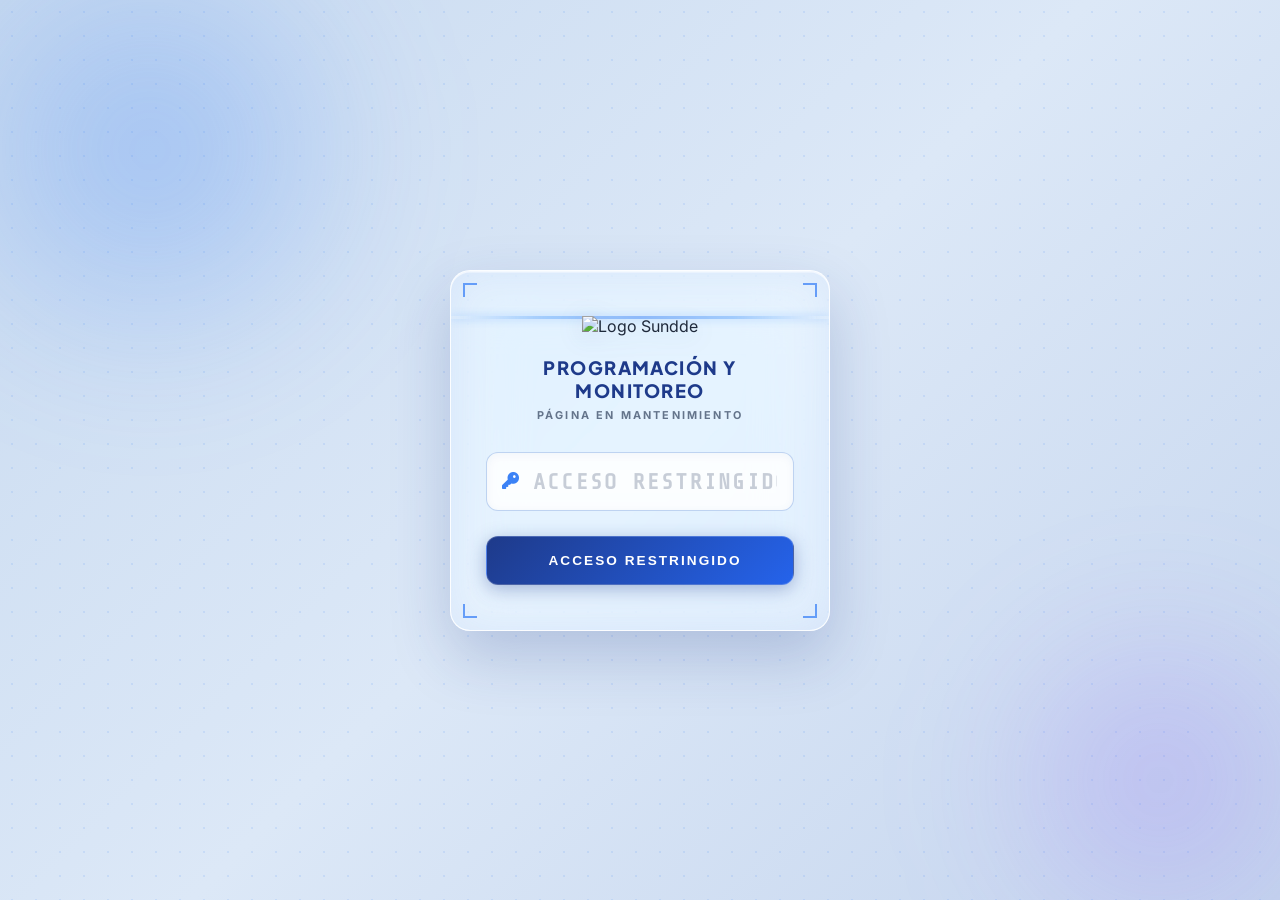
==== commit d4c3cfb8: "Update index.html" ====
--- a/index.html
+++ b/index.html
@@ -3,48 +3,1445 @@
 <head>
     <meta charset="UTF-8">
     <meta name="viewport" content="width=device-width, initial-scale=1.0">
-    <title>Acceso - Sala de Mando Operativa</title>
+    <title>Sala de Mando Operativa - Monitoreo</title>
     <link rel="stylesheet" href="https://cdnjs.cloudflare.com/ajax/libs/font-awesome/6.4.0/css/all.min.css">
+    <link rel="stylesheet" href="https://cdn.jsdelivr.net/npm/flatpickr/dist/flatpickr.min.css">
     <link rel="preconnect" href="https://fonts.googleapis.com">
     <link rel="preconnect" href="https://fonts.gstatic.com" crossorigin>
     <link href="https://fonts.googleapis.com/css2?family=Inter:wght@400;500;600;700;800;900&family=Plus+Jakarta+Sans:wght@400;500;600;700;800&family=Share+Tech+Mono&display=swap" rel="stylesheet">
-    <link rel="stylesheet" href="styles.css">
+    <script src="https://cdn.jsdelivr.net/npm/chart.js"></script>
+    <script src="https://cdn.jsdelivr.net/npm/flatpickr"></script>
+    <script src="https://npmcdn.com/flatpickr/dist/l10n/es.js"></script>
+
+    <style>
+        :root {
+            --primary: #1e3a8a;
+            --primary-light: #2d4fa3;
+            --accent: #3b82f6;
+            --accent-light: #60a5fa;
+            --success: #22c55e;
+            --danger: #ef4444;
+            --warning: #f59e0b;
+            --purple: #8b5cf6;
+            --bg: #dce8f7;
+            --bg2: #c8dbf0;
+            --white: #ffffff;
+            --text: #1e293b;
+            --muted: #64748b;
+            --shadow: 0 8px 32px rgba(30,58,138,0.13);
+            --glass-bg: rgba(255,255,255,0.55);
+            --glass-border: rgba(255,255,255,0.75);
+            --glass-shadow: 0 8px 32px rgba(30,58,138,0.12), 0 1.5px 0 rgba(255,255,255,0.9) inset;
+            --glass-blur: blur(18px) saturate(180%);
+            --sidebar-glass: rgba(255,255,255,0.6);
+        }
+
+        * { box-sizing: border-box; }
+
+        body {
+            font-family: 'Inter', 'Plus Jakarta Sans', system-ui, sans-serif;
+            background: var(--bg);
+            margin: 0;
+            color: var(--text);
+            height: 100vh;
+            overflow: hidden;
+            position: relative;
+        }
+
+        /* === ANIMATED BACKGROUND BLOBS === */
+        body::before, body::after {
+            content: '';
+            position: fixed;
+            border-radius: 50%;
+            filter: blur(80px);
+            z-index: 0;
+            pointer-events: none;
+        }
+        body::before {
+            width: 600px; height: 600px;
+            background: radial-gradient(circle, rgba(59,130,246,0.25) 0%, rgba(30,58,138,0.12) 60%, transparent 100%);
+            top: -150px; left: -100px;
+            animation: blobMove1 12s ease-in-out infinite alternate;
+        }
+        body::after {
+            width: 500px; height: 500px;
+            background: radial-gradient(circle, rgba(139,92,246,0.18) 0%, rgba(59,130,246,0.1) 60%, transparent 100%);
+            bottom: -100px; right: -80px;
+            animation: blobMove2 15s ease-in-out infinite alternate;
+        }
+        @keyframes blobMove1 { from { transform: translate(0,0) scale(1); } to { transform: translate(80px,60px) scale(1.15); } }
+        @keyframes blobMove2 { from { transform: translate(0,0) scale(1); } to { transform: translate(-60px,-50px) scale(1.2); } }
+
+        .blob-extra {
+            position: fixed;
+            width: 350px; height: 350px;
+            background: radial-gradient(circle, rgba(34,197,94,0.12) 0%, transparent 70%);
+            top: 40%; left: 45%;
+            border-radius: 50%;
+            filter: blur(70px);
+            pointer-events: none;
+            z-index: 0;
+            animation: blobMove3 18s ease-in-out infinite alternate;
+        }
+        @keyframes blobMove3 { from { transform: translate(0,0); } to { transform: translate(-40px,80px); } }
+
+        .app-container {
+            display: flex;
+            height: 100vh;
+            width: 100vw;
+            opacity: 0;
+            transition: opacity 0.6s ease;
+            position: relative;
+            z-index: 1;
+        }
+
+        /* ===== SIDEBAR & NAVBAR (ESCRITORIO) ===== */
+        .sidebar {
+            width: 270px;
+            min-width: 270px;
+            background: rgba(255,255,255,0.62);
+            backdrop-filter: blur(24px) saturate(200%);
+            -webkit-backdrop-filter: blur(24px) saturate(200%);
+            border-right: 1.5px solid rgba(255,255,255,0.8);
+            box-shadow: 4px 0 32px rgba(30,58,138,0.10), 1px 0 0 rgba(255,255,255,0.9) inset;
+            display: flex;
+            flex-direction: column;
+            z-index: 1001;
+            transition: all 0.35s cubic-bezier(0.4, 0, 0.2, 1);
+            position: relative;
+        }
+        .sidebar.collapsed { margin-left: -270px; }
+
+        .sidebar-header {
+            padding: 18px 20px;
+            background: linear-gradient(135deg, rgba(30,58,138,0.92) 0%, rgba(59,130,246,0.85) 100%);
+            backdrop-filter: blur(16px);
+            color: white;
+            font-weight: 800;
+            font-size: 1rem;
+            display: flex;
+            align-items: center;
+            gap: 14px;
+            letter-spacing: 0.08em;
+            border-bottom: 1px solid rgba(255,255,255,0.2);
+        }
+        .sidebar-header i { cursor: pointer; transition: transform 0.2s; }
+        .sidebar-header i:hover { transform: scale(1.15); }
+
+        .sidebar-content { 
+            display: flex; flex-direction: column; flex-grow: 1; 
+            padding: 10px 0 0; overflow: hidden; 
+        }
+        
+        .nav-main-items { display: flex; flex-direction: column; }
+        .states-wrapper { 
+            display: flex; flex-direction: column; flex-grow: 1; 
+            overflow-y: auto; padding-bottom: 10px; margin-top: 5px; 
+        }
+        .states-wrapper::-webkit-scrollbar { width: 4px; }
+        .states-wrapper::-webkit-scrollbar-thumb { background: rgba(59,130,246,0.3); border-radius: 4px; }
+        
+        .sidebar-footer-btn { 
+            padding: 10px 0; border-top: 1px solid rgba(0,0,0,0.06); 
+            background: rgba(255,255,255,0.3); 
+        }
+        
+        .mobile-states-btn { display: none !important; }
+        .mobile-logout-btn { display: none !important; }
+
+        .state-item {
+            padding: 10px 16px;
+            margin: 3px 10px;
+            border-radius: 10px;
+            cursor: pointer;
+            font-size: 0.82rem;
+            font-weight: 600;
+            color: var(--muted);
+            display: flex;
+            align-items: center;
+            justify-content: space-between;
+            transition: all 0.2s ease;
+            border: 1px solid transparent;
+        }
+        .state-item:hover {
+            background: rgba(59,130,246,0.1);
+            border-color: rgba(59,130,246,0.2);
+            color: var(--primary);
+        }
+        .state-item.active {
+            background: linear-gradient(135deg, rgba(30,58,138,0.88) 0%, rgba(59,130,246,0.82) 100%);
+            backdrop-filter: blur(12px);
+            color: white;
+            border-color: rgba(255,255,255,0.3);
+            box-shadow: 0 4px 14px rgba(30,58,138,0.25);
+        }
+        .state-item i { margin-right: 8px; font-size: 0.75rem; }
+        
+        .text-danger { color: #ef4444 !important; }
+        .text-danger:hover { background: rgba(239, 68, 68, 0.08) !important; border-color: rgba(239, 68, 68, 0.2) !important; color: #ef4444 !important;}
+
+        /* ===== LIQUID NAVBAR RESPONSIVO (MÓVIL) ===== */
+        @media (max-width: 768px) {
+            .sidebar { 
+                position: fixed; 
+                bottom: 20px; 
+                left: 50%; 
+                transform: translateX(-50%);
+                height: auto; 
+                width: 94%; 
+                max-width: 450px; 
+                min-width: unset;
+                flex-direction: row; 
+                border-radius: 24px;
+                background: var(--glass-bg);
+                backdrop-filter: var(--glass-blur);
+                -webkit-backdrop-filter: var(--glass-blur);
+                border: 1px solid var(--glass-border);
+                box-shadow: var(--glass-shadow);
+                margin: 0; 
+                padding: 8px 10px;
+                z-index: 10000;
+            }
+            .sidebar.collapsed { margin-left: 0; }
+            .sidebar-header { display: none; }
+            
+            .sidebar-content { 
+                flex-direction: row; width: 100%; overflow: visible; padding: 0; align-items: center; justify-content: space-between;
+            }
+            
+            .nav-main-items { 
+                display: flex; flex-direction: row; flex-grow: 1; justify-content: space-between; align-items: center; width: 100%;
+            }
+            
+            /* Controles de display móvil/escritorio */
+            .sidebar-footer-btn.desktop-logout-btn { display: none !important; }
+            .mobile-states-btn { display: flex !important; }
+            .mobile-logout-btn { display: flex !important; }
+            
+            /* Botones del Navbar inferior unificados */
+            .sidebar-content .state-item { 
+                margin: 0 2px; padding: 8px 6px; border-radius: 14px; flex: 1; text-align: center; justify-content: center;
+            }
+            .sidebar-content .state-item span {
+                display: flex; flex-direction: column; justify-content: center; align-items: center; gap: 4px; font-size: 0.60rem;
+            }
+            .sidebar-content .state-item i { margin-right: 0; font-size: 1.15rem; }
+
+            /* Panel emergente de Estados */
+            .states-wrapper {
+                display: none;
+                position: absolute;
+                bottom: 85px; 
+                left: 50%; 
+                transform: translateX(-50%);
+                width: 92%; 
+                max-height: 55vh; 
+                background: var(--glass-bg);
+                backdrop-filter: var(--glass-blur);
+                -webkit-backdrop-filter: var(--glass-blur);
+                border: 1px solid var(--glass-border);
+                border-radius: 18px;
+                box-shadow: 0 -10px 40px rgba(30,58,138,0.25);
+                padding: 12px; 
+                flex-direction: column;
+                z-index: 10001;
+            }
+            .states-wrapper.show {
+                display: flex;
+                animation: popUpStates 0.3s cubic-bezier(0.175, 0.885, 0.32, 1.1) forwards;
+            }
+            @keyframes popUpStates {
+                from { opacity: 0; transform: translate(-50%, 15px) scale(0.95); }
+                to { opacity: 1; transform: translate(-50%, 0) scale(1); }
+            }
+            /* Restablecer estilo de items de estado dentro del panel emergente */
+            .states-wrapper .state-item {
+                margin: 4px 0; padding: 12px 16px; border-radius: 12px; background: rgba(255,255,255,0.7); flex: none; justify-content: flex-start; color: var(--text);
+            }
+            .states-wrapper .state-item.active {
+                background: linear-gradient(135deg, #1e3a8a 0%, #3b82f6 100%) !important;
+                color: #ffffff !important;
+                box-shadow: 0 4px 12px rgba(30, 58, 138, 0.3);
+            }
+            .states-wrapper .state-item span {
+                flex-direction: row; justify-content: flex-start; font-size: 0.85rem;
+            }
+            .states-wrapper .state-item i { margin-right: 12px; font-size: 1rem; }
+
+            .main-view { padding-top: 35px; padding-bottom: 160px; }
+        }
+
+        /* ===== MAIN VIEW ===== */
+        .main-view {
+            flex-grow: 1;
+            padding: 22px 24px 120px 24px;
+            overflow-y: auto;
+            scroll-behavior: smooth;
+            position: relative;
+            z-index: 1;
+        }
+        .main-view::-webkit-scrollbar { width: 5px; }
+        .main-view::-webkit-scrollbar-thumb { background: rgba(59,130,246,0.25); border-radius: 4px; }
+
+        .floating-toggle {
+            position: fixed;
+            top: 16px; left: 16px;
+            z-index: 999;
+            background: rgba(30,58,138,0.85);
+            backdrop-filter: blur(12px);
+            color: white;
+            border: 1.5px solid rgba(255,255,255,0.25);
+            width: 40px; height: 40px;
+            border-radius: 10px;
+            cursor: pointer;
+            display: none;
+            align-items: center;
+            justify-content: center;
+            box-shadow: 0 4px 16px rgba(30,58,138,0.3);
+        }
+
+        /* ===== BANNER ===== */
+        .banner {
+            background: linear-gradient(135deg, rgba(30,58,138,0.88) 0%, rgba(59,130,246,0.78) 100%);
+            backdrop-filter: blur(20px) saturate(180%);
+            -webkit-backdrop-filter: blur(20px) saturate(180%);
+            color: white;
+            padding: 24px 28px;
+            border-radius: 18px;
+            margin-bottom: 24px;
+            border: 1px solid rgba(255,255,255,0.22);
+            box-shadow: 0 8px 32px rgba(30,58,138,0.22), 0 1px 0 rgba(255,255,255,0.3) inset;
+            position: relative;
+            overflow: hidden;
+        }
+        .banner::before {
+            content: '';
+            position: absolute;
+            top: -50%; right: -10%;
+            width: 280px; height: 280px;
+            background: radial-gradient(circle, rgba(255,255,255,0.08) 0%, transparent 65%);
+            border-radius: 50%;
+            pointer-events: none;
+        }
+        .banner h1 {
+            margin: 0;
+            font-size: 1.55rem;
+            text-transform: uppercase;
+            font-weight: 900;
+            letter-spacing: 0.06em;
+            font-family: 'Plus Jakarta Sans', sans-serif;
+        }
+        .banner-sub {
+            font-size: 0.78rem;
+            opacity: 0.85;
+            margin-top: 4px;
+            font-weight: 600;
+            letter-spacing: 0.04em;
+        }
+
+        .calendar-box {
+            margin-top: 14px;
+            display: flex;
+            align-items: center;
+            gap: 10px;
+            background: rgba(255,255,255,0.15);
+            backdrop-filter: blur(8px);
+            padding: 7px 14px;
+            border-radius: 10px;
+            width: fit-content;
+            border: 1px solid rgba(255,255,255,0.28);
+        }
+        .calendar-box span { font-size: 0.72rem; font-weight: 800; text-transform: uppercase; letter-spacing: 0.05em; }
+        .calendar-box input {
+            background: rgba(255,255,255,0.92);
+            border: none;
+            border-radius: 6px;
+            padding: 4px 9px;
+            font-family: inherit;
+            font-weight: 700;
+            font-size: 0.82rem;
+            color: var(--primary);
+            outline: none;
+            cursor: pointer;
+            width: 105px;
+        }
+
+        @media (max-width: 768px) {
+            .banner { padding-top: 24px; text-align: center; }
+            .floating-toggle { display: none !important; }
+            .calendar-box { margin: 14px auto 0; }
+        }
+
+        /* ===== GRID & CARDS ===== */
+        .grid {
+            display: grid;
+            grid-template-columns: repeat(auto-fill, minmax(200px, 1fr));
+            gap: 14px;
+            margin-bottom: 28px;
+        }
+
+        .card {
+            background: rgba(255,255,255,0.58);
+            backdrop-filter: blur(18px) saturate(180%);
+            -webkit-backdrop-filter: blur(18px) saturate(180%);
+            padding: 18px 20px;
+            border-radius: 16px;
+            border: 1px solid rgba(255,255,255,0.78);
+            box-shadow: 0 6px 24px rgba(30,58,138,0.10), 0 1px 0 rgba(255,255,255,0.95) inset;
+            display: flex;
+            flex-direction: column;
+            gap: 8px;
+            transition: transform 0.2s ease, box-shadow 0.2s ease;
+            position: relative;
+            overflow: hidden;
+        }
+        .card::after {
+            content: ''; position: absolute; top: 0; left: 0; right: 0; height: 1px;
+            background: linear-gradient(90deg, transparent, rgba(255,255,255,0.9), transparent);
+        }
+        .card:hover {
+            transform: translateY(-2px);
+            box-shadow: 0 12px 32px rgba(30,58,138,0.16), 0 1px 0 rgba(255,255,255,0.95) inset;
+        }
+        .card[onclick] { cursor: pointer; }
+
+        .card-label { font-size: 0.62rem; font-weight: 800; color: var(--muted); text-transform: uppercase; letter-spacing: 0.07em; }
+        .card-val { font-size: 1.75rem; font-weight: 900; font-family: 'Plus Jakarta Sans', sans-serif; line-height: 1; }
+
+        /* ===== CHARTS ===== */
+        .charts-row { display: grid; grid-template-columns: 1fr 1fr; gap: 16px; margin-bottom: 28px; }
+        @media (max-width: 768px) { .charts-row { grid-template-columns: 1fr; } }
+
+        .chart-container {
+            background: rgba(255,255,255,0.55);
+            backdrop-filter: blur(20px) saturate(180%);
+            -webkit-backdrop-filter: blur(20px) saturate(180%);
+            padding: 20px;
+            border-radius: 16px;
+            border: 1px solid rgba(255,255,255,0.75);
+            box-shadow: 0 6px 24px rgba(30,58,138,0.09), 0 1px 0 rgba(255,255,255,0.9) inset;
+            display: flex; flex-direction: column; align-items: center; position: relative; overflow: hidden;
+        }
+        .chart-container::after {
+            content: ''; position: absolute; top: 0; left: 0; right: 0; height: 1px;
+            background: linear-gradient(90deg, transparent, rgba(255,255,255,0.9), transparent);
+        }
+        .chart-container h3 { font-size: 0.7rem; margin: 0 0 14px; color: var(--muted); text-transform: uppercase; letter-spacing: 0.08em; font-weight: 800; }
+        .chart-box { position: relative; width: 100%; max-width: 240px; aspect-ratio: 1 / 1; }
+
+        /* ===== RANKING / TIPOLOGIA ===== */
+        .ranking-card {
+            background: rgba(255,255,255,0.55);
+            backdrop-filter: blur(20px) saturate(180%);
+            -webkit-backdrop-filter: blur(20px) saturate(180%);
+            padding: 22px 24px; border-radius: 16px; border: 1px solid rgba(255,255,255,0.75);
+            box-shadow: 0 6px 24px rgba(30,58,138,0.09), 0 1px 0 rgba(255,255,255,0.9) inset; margin-bottom: 28px; position: relative; overflow: hidden;
+        }
+        .ranking-card::after {
+            content: ''; position: absolute; top: 0; left: 0; right: 0; height: 1px;
+            background: linear-gradient(90deg, transparent, rgba(255,255,255,0.9), transparent);
+        }
+        .ranking-item { margin-bottom: 14px; }
+        .ranking-item:last-child { margin-bottom: 0; }
+        .ranking-header { display: flex; justify-content: space-between; font-size: 0.8rem; font-weight: 700; margin-bottom: 6px; color: var(--text); }
+        .bar-container { height: 8px; background: rgba(30,58,138,0.08); border-radius: 6px; overflow: hidden; border: 1px solid rgba(255,255,255,0.5); }
+        .bar-fill { height: 100%; background: linear-gradient(90deg, var(--primary), var(--accent)); transition: width 1s ease; border-radius: 6px; }
+
+        .section-title {
+            font-size: 0.75rem; font-weight: 800; color: var(--primary); text-transform: uppercase;
+            letter-spacing: 0.08em; margin: 28px 0 16px; display: flex; align-items: center; gap: 10px;
+        }
+        .section-title::before {
+            content: ''; width: 4px; height: 16px; background: linear-gradient(180deg, var(--warning), var(--accent));
+            border-radius: 3px; flex-shrink: 0;
+        }
+
+        /* ===== ESTILOS PARA AUTORIDADES ===== */
+        .autoridad-card {
+            display: flex;
+            align-items: center;
+            background: rgba(255,255,255,0.7);
+            backdrop-filter: blur(12px);
+            border: 1px solid rgba(255,255,255,0.9);
+            border-radius: 12px;
+            padding: 16px;
+            box-shadow: 0 6px 20px rgba(30,58,138,0.08);
+            gap: 20px;
+            text-align: left;
+            transition: transform 0.2s ease, box-shadow 0.2s ease;
+        }
+        .autoridad-card:hover {
+            transform: translateY(-2px);
+            box-shadow: 0 10px 25px rgba(30,58,138,0.12);
+        }
+        .autoridad-card img {
+            width: 85px;
+            height: 105px;
+            object-fit: cover;
+            border-radius: 8px;
+            box-shadow: 0 4px 10px rgba(0,0,0,0.15);
+            border: 2px solid white;
+        }
+        .autoridad-info {
+            display: flex;
+            flex-direction: column;
+        }
+        .autoridad-nombre {
+            font-size: 1.05rem;
+            font-weight: 800;
+            color: var(--primary);
+            margin-bottom: 6px;
+            font-family: 'Plus Jakarta Sans', sans-serif;
+        }
+        .autoridad-cargo {
+            font-size: 0.85rem;
+            font-weight: 500;
+            color: var(--text);
+            line-height: 1.3;
+        }
+
+        /* ====================================
+           AUTH OVERLAY
+        ==================================== */
+        #auth-overlay {
+            position: fixed;
+            inset: 0;
+            display: flex;
+            justify-content: center;
+            align-items: center;
+            z-index: 5000;
+            background-image: 
+                radial-gradient(rgba(59, 130, 246, 0.12) 1px, transparent 1px), 
+                linear-gradient(135deg, #c8daf0 0%, #dce8f7 50%, #c5d5ee 100%);
+            background-size: 24px 24px, 100% 100%;
+        }
+        #auth-overlay::before {
+            content: '';
+            position: absolute;
+            width: 500px; height: 500px;
+            background: radial-gradient(circle, rgba(59,130,246,0.32) 0%, transparent 70%);
+            top: -100px; left: -100px;
+            border-radius: 50%;
+            filter: blur(60px);
+            animation: blobMove1 10s ease-in-out infinite alternate;
+        }
+        #auth-overlay::after {
+            content: '';
+            position: absolute;
+            width: 400px; height: 400px;
+            background: radial-gradient(circle, rgba(139,92,246,0.25) 0%, transparent 70%);
+            bottom: -80px; right: -80px;
+            border-radius: 50%;
+            filter: blur(60px);
+            animation: blobMove2 13s ease-in-out infinite alternate;
+        }
+
+        .auth-card {
+            background: rgba(255, 255, 255, 0.45);
+            backdrop-filter: blur(35px) saturate(210%);
+            -webkit-backdrop-filter: blur(35px) saturate(210%);
+            padding: 45px 35px;
+            border-radius: 20px;
+            text-align: center;
+            width: 90%;
+            max-width: 380px;
+            border: 1.5px solid rgba(255, 255, 255, 0.85);
+            box-shadow: 
+                0 25px 60px rgba(30, 58, 138, 0.22), 
+                0 0 40px rgba(59, 130, 246, 0.1) inset,
+                0 1.5px 0 rgba(255, 255, 255, 0.95) inset;
+            position: relative;
+            z-index: 1;
+            overflow: hidden;
+        }
+
+        .tech-corner {
+            position: absolute;
+            width: 14px;
+            height: 14px;
+            border: 2px solid var(--accent);
+            opacity: 0.75;
+        }
+        .tech-corner.tl { top: 12px; left: 12px; border-right: none; border-bottom: none; }
+        .tech-corner.tr { top: 12px; right: 12px; border-left: none; border-bottom: none; }
+        .tech-corner.bl { bottom: 12px; left: 12px; border-right: none; border-top: none; }
+        .tech-corner.br { bottom: 12px; right: 12px; border-left: none; border-top: none; }
+
+        .scan-line {
+            position: absolute;
+            left: 0; right: 0;
+            height: 3px;
+            background: linear-gradient(90deg, transparent, var(--accent-light), var(--accent), var(--accent-light), transparent);
+            opacity: 0.5;
+            box-shadow: 0 0 8px var(--accent-light);
+            animation: cyberScan 4s linear infinite;
+        }
+        @keyframes cyberScan {
+            0% { top: 0%; }
+            50% { top: 100%; }
+            100% { top: 0%; }
+        }
+
+        .auth-logo { 
+            width: 125px; 
+            margin-bottom: 20px; 
+            filter: drop-shadow(0 4px 12px rgba(30, 58, 138, 0.15));
+        }
+        .auth-card h2 {
+            font-size: 1.15rem;
+            color: var(--primary);
+            margin: 0 0 6px;
+            font-weight: 800;
+            text-transform: uppercase;
+            letter-spacing: 0.08em;
+            font-family: 'Plus Jakarta Sans', sans-serif;
+        }
+        .auth-subtitle {
+            font-size: 0.68rem;
+            color: var(--muted);
+            text-transform: uppercase;
+            letter-spacing: 0.2em;
+            margin-bottom: 30px;
+            font-weight: 700;
+            display: block;
+        }
+
+        .cyber-input-wrapper {
+            position: relative;
+            margin-bottom: 25px;
+        }
+        .cyber-input-wrapper i.input-icon {
+            position: absolute;
+            left: 16px;
+            top: 50%;
+            transform: translateY(-50%);
+            color: var(--accent);
+            font-size: 1.05rem;
+            z-index: 2;
+            animation: pulseIcon 2s infinite alternate;
+        }
+        @keyframes pulseIcon {
+            from { opacity: 0.6; filter: drop-shadow(0 0 1px var(--accent)); }
+            to { opacity: 1; filter: drop-shadow(0 0 6px var(--accent-light)); }
+        }
+
+        .pin-input {
+            width: 100%;
+            padding: 16px 16px 16px 46px;
+            font-size: 1.4rem;
+            text-align: center;
+            background: rgba(255, 255, 255, 0.75);
+            border: 1.5px solid rgba(164, 193, 236, 0.7);
+            border-radius: 12px;
+            outline: none;
+            transition: all 0.3s cubic-bezier(0.4, 0, 0.2, 1);
+            font-family: 'Share Tech Mono', monospace;
+            font-weight: 700;
+            color: var(--primary);
+            backdrop-filter: blur(8px);
+            letter-spacing: 0.25em;
+            box-shadow: 0 2px 10px rgba(30, 58, 138, 0.04) inset;
+        }
+        .pin-input::placeholder {
+            color: rgba(100, 116, 139, 0.35);
+            letter-spacing: 0.1em;
+        }
+        .pin-input:focus {
+            border-color: var(--accent);
+            background: rgba(255, 255, 255, 0.9);
+            box-shadow: 
+                0 0 0 4px rgba(59, 130, 246, 0.15),
+                0 4px 16px rgba(59, 130, 246, 0.1);
+        }
+
+        .auth-btn {
+            width: 100%;
+            padding: 16px;
+            background: linear-gradient(135deg, #1e3a8a 0%, #2563eb 100%);
+            color: white;
+            border: 1px solid rgba(255,255,255,0.2);
+            border-radius: 12px;
+            font-weight: 800;
+            font-size: 0.85rem;
+            cursor: pointer;
+            text-transform: uppercase;
+            letter-spacing: 0.15em;
+            transition: all 0.25s ease;
+            box-shadow: 0 4px 18px rgba(30,58,138,0.35);
+            display: flex;
+            align-items: center;
+            justify-content: center;
+            gap: 10px;
+            position: relative;
+            overflow: hidden;
+        }
+        .auth-btn::after {
+            content: '';
+            position: absolute;
+            top: 0; left: -50%; width: 30%; height: 100%;
+            background: linear-gradient(90deg, transparent, rgba(255,255,255,0.25), transparent);
+            transform: skewX(-30deg);
+            animation: flashButton 3.5s infinite;
+        }
+        @keyframes flashButton {
+            0% { left: -50%; }
+            30%, 100% { left: 150%; }
+        }
+        .auth-btn:hover {
+            transform: translateY(-1.5px);
+            background: linear-gradient(135deg, #2563eb 0%, #1d4ed8 100%);
+            box-shadow: 0 8px 24px rgba(37, 99, 235, 0.45);
+        }
+        .auth-btn:active { transform: translateY(0); }
+
+        /* ===========================
+           VERIFY OVERLAY CARD
+        =========================== */
+        #verify-overlay {
+            position: fixed;
+            inset: 0;
+            background: rgba(15, 23, 42, 0.3);
+            backdrop-filter: blur(8px);
+            display: none;
+            justify-content: center;
+            align-items: center;
+            z-index: 6000;
+        }
+        #verify-overlay.active { display: flex; }
+
+        .verify-card {
+            background: rgba(255,255,255,0.72);
+            backdrop-filter: blur(32px) saturate(220%);
+            -webkit-backdrop-filter: blur(32px) saturate(220%);
+            border: 1.5px solid rgba(255,255,255,0.88);
+            border-radius: 22px;
+            padding: 38px 40px;
+            text-align: center;
+            width: 90%;
+            max-width: 320px;
+            box-shadow: 0 20px 60px rgba(30,58,138,0.22), 0 2px 0 rgba(255,255,255,0.95) inset;
+            position: relative;
+            overflow: hidden;
+            animation: verifyIn 0.3s ease;
+        }
+        @keyframes verifyIn {
+            from { transform: scale(0.88) translateY(20px); opacity: 0; }
+            to   { transform: scale(1) translateY(0); opacity: 1; }
+        }
+        .verify-card::before {
+            content: '';
+            position: absolute;
+            top: 0; left: 0; right: 0;
+            height: 2px;
+        }
+        .verify-card.state-pending::before { background: linear-gradient(90deg, transparent, var(--warning), transparent); }
+        .verify-card.state-success::before { background: linear-gradient(90deg, transparent, var(--success), transparent); }
+        .verify-card.state-error::before   { background: linear-gradient(90deg, transparent, var(--danger), transparent); }
+
+        .verify-icon-wrap {
+            width: 68px; height: 68px;
+            border-radius: 50%;
+            display: flex;
+            align-items: center;
+            justify-content: center;
+            margin: 0 auto 18px;
+            font-size: 1.7rem;
+            transition: all 0.3s ease;
+            position: relative;
+        }
+        .verify-card.state-pending .verify-icon-wrap {
+            background: rgba(245,158,11,0.15);
+            border: 2px solid rgba(245,158,11,0.4);
+            color: var(--warning);
+            animation: spinPulse 1.2s ease-in-out infinite;
+        }
+        .verify-card.state-success .verify-icon-wrap {
+            background: rgba(34,197,94,0.15);
+            border: 2px solid rgba(34,197,94,0.4);
+            color: var(--success);
+            animation: popIn 0.4s cubic-bezier(0.34,1.56,0.64,1);
+        }
+        .verify-card.state-error .verify-icon-wrap {
+            background: rgba(239,68,68,0.15);
+            border: 2px solid rgba(239,68,68,0.4);
+            color: var(--danger);
+            animation: shake 0.45s ease;
+        }
+        @keyframes spinPulse {
+            0% { transform: rotate(0deg) scale(1); }
+            50% { transform: rotate(180deg) scale(1.08); }
+            100% { transform: rotate(360deg) scale(1); }
+        }
+        @keyframes popIn {
+            0% { transform: scale(0.5); opacity: 0; }
+            70% { transform: scale(1.18); }
+            100% { transform: scale(1); opacity: 1; }
+        }
+        @keyframes shake {
+            0%,100% { transform: translateX(0); }
+            20% { transform: translateX(-8px); }
+            40% { transform: translateX(8px); }
+            60% { transform: translateX(-5px); }
+            80% { transform: translateX(5px); }
+        }
+
+        .verify-title {
+            font-size: 1.05rem;
+            font-weight: 800;
+            color: var(--text);
+            font-family: 'Plus Jakarta Sans', sans-serif;
+            margin-bottom: 6px;
+            letter-spacing: 0.02em;
+        }
+        .verify-sub {
+            font-size: 0.78rem;
+            color: var(--muted);
+            font-weight: 500;
+        }
+        .verify-dots { letter-spacing: 3px; }
+
+        /* ===========================
+           MODAL — MULTINIVEL
+        =========================== */
+        .modal-overlay {
+            position: fixed; inset: 0; background: rgba(30,58,138,0.4);
+            backdrop-filter: blur(8px); -webkit-backdrop-filter: blur(8px);
+            display: none; justify-content: center; align-items: center; z-index: 9999; padding: 20px;
+        }
+        .modal-card {
+            background: rgba(255,255,255,0.95); width: 95%; max-width: 1200px; height: 85vh;
+            border-radius: 16px; overflow: hidden; box-shadow: 0 24px 60px rgba(30,58,138,0.3);
+            animation: modalIn 0.3s ease; display: flex; flex-direction: column;
+        }
+        @keyframes modalIn {
+            from { transform: translateY(18px) scale(0.97); opacity: 0; }
+            to   { transform: translateY(0) scale(1); opacity: 1; }
+        }
+        .modal-header { padding: 16px 22px; background: #3b82f6; color: white; display: flex; justify-content: space-between; align-items: center; flex-shrink: 0; }
+        .modal-header h3 { margin: 0; font-size: 0.9rem; text-transform: uppercase; letter-spacing: 0.07em; font-weight: 800; }
+        .close-modal { cursor: pointer; font-size: 1.1rem; opacity: 0.85; transition: opacity 0.2s; }
+        .close-modal:hover { opacity: 1; }
+
+        /* Escritorio: Distribución de Columnas */
+        .modal-content-wrapper {
+            display: flex; flex-direction: row; flex-grow: 1; overflow: hidden; background: #f8fafc; scroll-behavior: smooth;
+        }
+        .modal-col {
+            flex: 1; display: flex; flex-direction: column; padding: 24px; overflow-y: auto; border-right: 1px solid rgba(0,0,0,0.06);
+        }
+        .modal-col:last-child { flex: 1.5; border-right: none; background: #eef2f6; } /* Más espacio para detalles en escritorio */
+        .modal-col::-webkit-scrollbar { width: 4px; }
+        .modal-col::-webkit-scrollbar-thumb { background: rgba(59,130,246,0.2); border-radius: 4px; }
+
+        /* === SISTEMA GRID PARA LA INFORMACIÓN (HORIZONTAL EN PC, VERTICAL EN MÓVIL) === */
+        .detail-grid { display: grid; gap: 16px; grid-template-columns: repeat(auto-fill, minmax(220px, 1fr)); }
+        .detail-item { padding-bottom: 8px; border-bottom: 1px solid rgba(0,0,0,0.05); }
+
+        /* Móvil: Distribución Vertical */
+        @media (max-width: 768px) {
+            .modal-overlay { padding: 10px; align-items: flex-end; }
+            .modal-card {
+                height: 90vh; width: 100%; border-radius: 20px 20px 0 0; animation: modalSlideUp 0.35s cubic-bezier(0.4, 0, 0.2, 1);
+            }
+            @keyframes modalSlideUp { from { transform: translateY(100%); opacity: 0; } to { transform: translateY(0); opacity: 1; } }
+            
+            .modal-content-wrapper { flex-direction: column; overflow-y: auto; }
+            .modal-col {
+                flex: none; min-height: 240px; border-right: none; border-bottom: 2px solid rgba(0,0,0,0.08); padding: 20px 18px; overflow-y: visible;
+            }
+            .modal-col:last-child { border-bottom: none; min-height: 350px; }
+
+            /* Información colapsa a lista vertical en teléfono */
+            .detail-grid { grid-template-columns: 1fr; } 
+        }
+
+        .selection-label { font-size: 0.75rem; font-weight: 800; color: var(--muted); text-transform: uppercase; letter-spacing: 0.07em; margin-bottom: 16px; display: block; }
+        .checklist-container { display: flex; flex-wrap: wrap; gap: 10px; align-content: flex-start; }
+        .check-item {
+            background: white; border: 1px solid #cbd5e1; padding: 8px 16px; border-radius: 20px; font-size: 0.78rem;
+            cursor: pointer; transition: all 0.2s; font-weight: 600; color: var(--text); box-shadow: 0 2px 4px rgba(0,0,0,0.02);
+        }
+        .check-item:hover { border-color: var(--accent); color: var(--accent); background: rgba(59,130,246,0.05); }
+        .check-item.selected { background: #3b82f6; color: white; border-color: #3b82f6; box-shadow: 0 4px 10px rgba(59,130,246,0.25); }
+        .check-item-alt { border-color: rgba(139, 92, 246, 0.3); background: white; color: var(--purple); }
+        .check-item-alt:hover { border-color: var(--purple); background: rgba(139, 92, 246, 0.05); }
+        .check-item-alt.selected { background: var(--purple); color: white; border-color: var(--purple); box-shadow: 0 4px 10px rgba(139, 92, 246, 0.25); }
+        
+        .flatpickr-calendar { box-shadow: 0 12px 40px rgba(30,58,138,0.18) !important; border-radius: 14px !important; overflow: hidden; }
+    </style>
 </head>
 <body>
-
-    <div id="auth-overlay">
-        <div class="auth-card">
-            <div class="tech-corner tl"></div>
-            <div class="tech-corner tr"></div>
-            <div class="tech-corner bl"></div>
-            <div class="tech-corner br"></div>
-            <div class="scan-line"></div>
-
-            <img src="https://i.ibb.co/v4pPWh2s/sundde.png" alt="Logo Sundde" class="auth-logo">
-            <h2>Programación y Monitoreo</h2>
-            <span class="auth-subtitle">Página en mantenimiento</span>
-            
-            <div class="cyber-input-wrapper">
-                <i class="fas fa-key input-icon"></i>
-                <input type="password" id="pin-input" class="pin-input" placeholder="ACCESO RESTRINGIDO" maxlength="6">
+<div class="blob-extra"></div>
+
+<!-- ===== AUTH OVERLAY ===== -->
+<div id="auth-overlay">
+    <div class="auth-card">
+        <div class="tech-corner tl"></div>
+        <div class="tech-corner tr"></div>
+        <div class="tech-corner bl"></div>
+        <div class="tech-corner br"></div>
+        <div class="scan-line"></div>
+
+        <img src="https://i.ibb.co/v4pPWh2s/sundde.png" alt="Logo Sundde" class="auth-logo">
+        <h2>Programación y Monitoreo</h2>
+        <span class="auth-subtitle">Página en mantenimiento</span>
+        
+        <div class="cyber-input-wrapper">
+            <i class="fas fa-key input-icon"></i>
+            <input type="password" id="pin-input" class="pin-input" placeholder="ACCESO RESTRINGIDO" maxlength="6">
+        </div>
+        
+        <button onclick="checkAuth()" class="auth-btn">
+            <i class="fa-regular fa-circle-user-circle-check"></i> ACCESO RESTRINGIDO
+        </button>
+    </div>
+</div>
+
+<!-- ===== VERIFY OVERLAY ===== -->
+<div id="verify-overlay">
+    <div class="verify-card state-pending" id="verify-card">
+        <div class="verify-icon-wrap" id="verify-icon">
+            <i class="fas fa-sync-alt" id="verify-icon-i"></i>
+        </div>
+        <div class="verify-title" id="verify-title">Verificando código</div>
+        <div class="verify-sub" id="verify-sub">Por favor espere<span class="verify-dots">...</span></div>
+    </div>
+</div>
+
+<!-- ===== MODAL MULTINIVEL ===== -->
+<div id="modal-overlay" class="modal-overlay" onclick="closeModal()">
+    <div class="modal-card" onclick="event.stopPropagation()">
+        <div class="modal-header">
+            <h3 id="modal-title">ESTATUS: CERRADA</h3>
+            <i class="fas fa-times close-modal" onclick="closeModal()"></i>
+        </div>
+        
+        <div class="modal-content-wrapper">
+            <!-- Columna 1 -->
+            <div class="modal-col" style="background: #ffffff;" id="col-sujetos">
+                <span class="selection-label">1. SELECCIONE EL SUJETO</span>
+                <div id="modal-checklist-sujetos" class="checklist-container"></div>
+            </div>
+
+            <!-- Columna 2 -->
+            <div class="modal-col" style="background: #f8fafc;" id="col-denuncias">
+                <span class="selection-label" style="color:var(--purple);">2. SELECCIONE EL CASO</span>
+                <div id="modal-checklist-denuncias" class="checklist-container"></div>
+            </div>
+
+            <!-- Columna 3 -->
+            <div class="modal-col" id="col-detalles">
+                <div id="modal-body" style="height: 100%;"></div>
+            </div>
+        </div>
+    </div>
+</div>
+
+<div class="app-container" id="app">
+    <aside class="sidebar" id="sidebar">
+        <div class="sidebar-header"><i class="fas fa-bars" onclick="toggleSidebar()"></i><span>ESTADOS</span></div>
+        <div class="sidebar-content" id="sidebar-list">
+            <!-- Renderizado desde JS -->
+        </div>
+    </aside>
+
+    <button class="floating-toggle" id="menu-btn" onclick="toggleSidebar()"><i class="fas fa-bars"></i></button>
+
+    <main class="main-view" id="main-scroll">
+        <div class="banner">
+            <h1 id="view-title">VENEZUELA</h1>
+            <div id="date-info" class="banner-sub">CONECTANDO...</div>
+            <div class="calendar-box" id="cal-box">
+                <span><i class="fas fa-calendar-day"></i> Fecha:</span>
+                <input type="text" id="global-date-filter" placeholder="Seleccione...">
+            </div>
+        </div>
+
+        <div id="dynamic-content">
+            <div class="section-title" id="sec-indicadores">Indicadores a destacar</div>
+            <div id="grid-criticos" class="grid"></div>
+
+            <div id="full-nacional-content">
+                <div class="section-title">Estatus del Flujo</div>
+                <div id="grid-estatus" class="grid"></div>
+                <div class="section-title">Procesos de Campo e Inspeccion</div>
+                <div id="grid-procesos" class="grid"></div>
+                <div class="section-title">Asignacion de Fiscales y Dependencias</div>
+                <div id="grid-fiscales" class="grid"></div>
+                <div class="section-title">Analisis Visual de Gestion</div>
+                <div class="charts-row">
+                    <div class="chart-container"><h3>Atencion vs Pendientes</h3><div class="chart-box"><canvas id="chartAtencion"></canvas></div></div>
+                    <div class="chart-container"><h3>Asignacion de Fiscales</h3><div class="chart-box"><canvas id="chartFiscales"></canvas></div></div>
+                </div>
+                <div class="section-title">Tipologia</div>
+                <div id="tipology-container" class="ranking-card"></div>
+                 <div id="ranking-section">
+                    <div class="section-title">Eficiencia por Estados (Top 10)</div>
+                    <div id="ranking-container" class="ranking-card"></div>
+                </div>
+            </div>
+
+            <div id="sede-extra-content" style="display:none;">
+                <div class="section-title">Tipologia Sede Central</div>
+                <div id="tipology-container-sede" class="ranking-card"></div>
+            </div>
+
+            <!-- ===== NUEVO CONTENEDOR DE AUTORIDADES ===== -->
+            <div id="autoridades-content" style="display:none; text-align:center;">
+                <div id="autoridades-list" style="display:flex; flex-direction:column; gap:16px; max-width:800px; margin: 0 auto;"></div>
+            </div>
+        </div>
+    </main>
+</div>
+
+<script>
+    const webAppUrl = "https://script.google.com/macros/s/AKfycbyrff3ZX9PsTV9DcFqwUrZBv-wFWuGXW9q9GXmQpPmGmWr7pfUe45VzX4WGl4lWBkjS/exec";
+
+    let allFetched = [];
+    let sedeData = [];
+    let autoridadesData = []; // <--- NUEVA VARIABLE
+    let currentModalData = [];
+    let chartA, chartF;
+    let selectedDateGlobal = "";
+    let lastNacionalDate = "";
+    let fp;
+
+    document.getElementById('pin-input').addEventListener('keypress', e => { if (e.key === 'Enter') checkAuth(); });
+
+    function toggleSidebar() {
+        const sb = document.getElementById('sidebar');
+        sb.classList.toggle('collapsed');
+        document.getElementById('menu-btn').style.display = sb.classList.contains('collapsed') ? 'flex' : (window.innerWidth > 768 ? 'none' : 'flex');
+    }
+
+    function toggleMobileStates() {
+        document.getElementById('states-wrapper').classList.toggle('show');
+    }
+
+    function logout() {
+        document.getElementById('pin-input').value = '';
+        document.getElementById('app').style.opacity = '0';
+        setTimeout(() => {
+            document.getElementById('auth-overlay').style.display = 'flex';
+        }, 600);
+        
+        if (window.innerWidth <= 768) {
+            document.getElementById('states-wrapper').classList.remove('show');
+        }
+    }
+
+    function showVerify(state, title, sub) {
+        const overlay = document.getElementById('verify-overlay');
+        const card = document.getElementById('verify-card');
+        const iconI = document.getElementById('verify-icon-i');
+        card.className = 'verify-card state-' + state;
+        const icons = { pending: 'fa-sync-alt', success: 'fa-check', error: 'fa-times' };
+        iconI.className = 'fas ' + icons[state];
+        document.getElementById('verify-title').textContent = title;
+        document.getElementById('verify-sub').innerHTML = sub;
+        overlay.classList.add('active');
+    }
+    
+    function hideVerify() { document.getElementById('verify-overlay').classList.remove('active'); }
+
+    async function checkAuth() {
+        const pinInput = document.getElementById('pin-input').value;
+        if (!pinInput) { alert("Código requerido"); return; }
+        showVerify('pending', 'Verificando credenciales', 'Por favor espere...');
+        try {
+            await init(pinInput);
+            showVerify('success', 'Acceso concedido', 'Bienvenido al sistema');
+            setTimeout(() => { hideVerify(); document.getElementById('auth-overlay').style.display = 'none'; document.getElementById('app').style.opacity = '1'; }, 900);
+        } catch (error) {
+            showVerify('error', 'Acceso denegado', 'Credenciales invalidas');
+            setTimeout(() => { hideVerify(); }, 2000);
+        }
+    }
+
+    function cleanNum(val) {
+        if (!val) return 0;
+        let n = parseFloat(String(val).replace(/\./g, '').replace(',', '.').replace(/[^\d.-]/g, ''));
+        return isNaN(n) ? 0 : n;
+    }
+
+    function getUltimaFecha(dataArr, campoFecha) {
+        const fechas = [...new Set(dataArr.map(d => d[campoFecha]))].filter(f => f);
+        return fechas.sort((a, b) => {
+            const da = a.split('/'); const db = b.split('/');
+            return new Date(db[2], db[1]-1, db[0]) - new Date(da[2], da[1]-1, da[0]);
+        })[0] || "";
+    }
+
+    async function init(pin) {
+        const res = await fetch(`${webAppUrl}?pass=${pin}`);
+        const data = await res.json();
+        if (data.error) throw new Error(data.error);
+
+        allFetched = data.nacional.filter(d => d['ESTADO'] && !['TOTAL', 'TOTALES'].includes(String(d['ESTADO']).toUpperCase().trim()));
+        sedeData = data.sede;
+        autoridadesData = data.autoridades || []; 
+
+        const fechasDisponibles = [...new Set(allFetched.map(d => d['FECHA']))].filter(f => f).map(f => { const [d, m, y] = f.split('/'); return new Date(y, m - 1, d); });
+
+        fp = flatpickr("#global-date-filter", {
+            locale: "es", dateFormat: "d/m/Y", maxDate: new Date(), enable: fechasDisponibles,
+            onChange: function(selectedDates, dateStr) { if (dateStr) handleDateChange(dateStr); }
+        });
+
+        lastNacionalDate = getUltimaFecha(allFetched, 'FECHA');
+        selectedDateGlobal = lastNacionalDate;
+        if (selectedDateGlobal) fp.setDate(selectedDateGlobal);
+
+        renderSidebar();
+        resetFilter(document.getElementById('btn-nacional'));
+    }
+
+    function renderSidebar() {
+        const list = document.getElementById('sidebar-list');
+        
+        let html = `
+            <div class="nav-main-items">
+                <div class="state-item" id="btn-autoridades" onclick="renderAutoridades(this)"><span><i class="fas fa-users-cog"></i> AUTORIDADES</span></div>
+                <div class="state-item" id="btn-sede" onclick="renderSedeCentral(this)"><span><i class="fas fa-building"></i> SEDE</span></div>
+                <div class="state-item active" id="btn-nacional" onclick="resetFilter(this)"><span><i class="fas fa-globe-americas"></i> NACIONAL</span></div>
+                <div class="state-item mobile-states-btn" onclick="toggleMobileStates()"><span><i class="fas fa-list-ul"></i> ESTADOS</span></div>
+                <div class="state-item text-danger mobile-logout-btn" onclick="logout()"><span><i class="fas fa-sign-out-alt"></i> SALIR</span></div>
             </div>
             
-            <button onclick="checkAuth()" class="auth-btn">
-                <i class="fa-regular fa-circle-user-circle-check"></i> ACCESO RESTRINGIDO
-            </button>
-        </div>
-    </div>
-
-    <div id="verify-overlay">
-        <div class="verify-card state-pending" id="verify-card">
-            <div class="verify-icon-wrap" id="verify-icon">
-                <i class="fas fa-sync-alt" id="verify-icon-i"></i>
+            <div class="states-wrapper" id="states-wrapper"></div>
+            
+            <div class="sidebar-footer-btn desktop-logout-btn">
+                <div class="state-item text-danger" onclick="logout()"><span><i class="fas fa-sign-out-alt"></i> SALIR</span></div>
             </div>
-            <div class="verify-title" id="verify-title">Verificando contraseña</div>
-            <div class="verify-sub" id="verify-sub">Por favor espere<span class="verify-dots">...</span></div>
-        </div>
-    </div>
-
-    <script src="login.js"></script>
+        `;
+        list.innerHTML = html;
+
+        const statesWrapper = document.getElementById('states-wrapper');
+        [...new Set(allFetched.map(d => d['ESTADO']))].sort().forEach(s => {
+            const btn = document.createElement('div');
+            btn.className = 'state-item sub-state';
+            btn.dataset.stateName = s; 
+            btn.innerHTML = `<span><i class="fas fa-map-marker-alt"></i> ${s}</span>`;
+            btn.onclick = () => {
+                document.querySelectorAll('.state-item').forEach(i => i.classList.remove('active'));
+                btn.classList.add('active');
+                restoreNacionalDate();
+                updateDashboard(allFetched.filter(r => r['ESTADO'] === s), s, false);
+                
+                if (window.innerWidth <= 768) {
+                    statesWrapper.classList.remove('show');
+                }
+
+                const mainScroll = document.getElementById('main-scroll');
+                if (mainScroll) mainScroll.scrollTo({ top: 0, behavior: 'smooth' });
+                window.scrollTo({ top: 0, behavior: 'smooth' });
+            };
+            statesWrapper.appendChild(btn);
+        });
+    }
+
+    // <--- NUEVA FUNCIÓN PARA RENDERIZAR AUTORIDADES --->
+    function renderAutoridades(el) {
+        const mainScroll = document.getElementById('main-scroll');
+        if (mainScroll) mainScroll.scrollTo({ top: 0, behavior: 'smooth' });
+        window.scrollTo({ top: 0, behavior: 'smooth' });
+
+        document.querySelectorAll('.state-item').forEach(i => i.classList.remove('active'));
+        el.classList.add('active');
+        
+        if (window.innerWidth <= 768) document.getElementById('states-wrapper').classList.remove('show');
+
+        // Control de vistas principal
+        document.getElementById('full-nacional-content').style.display = "none";
+        document.getElementById('sede-extra-content').style.display = "none";
+        document.getElementById('autoridades-content').style.display = "block";
+        
+        // CORRECCIÓN 1: Ocultar explícitamente las cards e indicadores superiores
+        document.getElementById('sec-indicadores').style.display = "none";
+        document.getElementById('grid-criticos').style.display = "none";
+        
+        document.getElementById('cal-box').style.display = 'none';
+        document.getElementById('view-title').innerText = "AUTORIDADES";
+        document.getElementById('date-info').innerText = "INTENDENCIA DE PROTECCIÓN DE LOS DERECHOS SOCIOECONÓMICOS";
+
+        const container = document.getElementById('autoridades-list');
+        container.innerHTML = "";
+
+        const limit = Math.min(autoridadesData.length, 5);
+        
+        const fallbackImg = "data:image/svg+xml;charset=UTF-8,%3Csvg xmlns=%22http://www.w3.org/2000/svg%22 width=%2285%22 height=%22105%22%3E%3Crect width=%22100%25%22 height=%22100%25%22 fill=%22%23c8dbf0%22/%3E%3Ctext x=%2250%25%22 y=%2250%25%22 fill=%22%231e3a8a%22 font-family=%22sans-serif%22 font-size=%2214%22 text-anchor=%22middle%22 dominant-baseline=%22middle%22%3EFOTO%3C/text%3E%3C/svg%3E";
+        
+        for(let i=0; i<limit; i++) {
+            const row = autoridadesData[i];
+            const keys = Object.keys(row);
+            if(keys.length < 2) continue;
+
+            const nombre = row[keys[0]] || "";
+            const cargo = row[keys[1]] || "";
+            
+            let urlFoto = "";
+            Object.values(row).forEach(val => {
+                if (typeof val === 'string' && (val.includes('drive.google.com') || val.includes('http'))) {
+                    urlFoto = val;
+                }
+            });
+            
+            let finalUrl = urlFoto || fallbackImg;
+            
+            const driveMatch = urlFoto.match(/[-\w]{25,}/);
+            if(driveMatch) {
+                finalUrl = `https://drive.google.com/uc?export=view&id=${driveMatch[0]}`;
+            }
+
+            // Uso de this.onerror=null para prevenir bucles si hasta el fallback fallara
+            container.innerHTML += `
+                <div class="autoridad-card">
+                    <img src="${finalUrl}" alt="Foto ${nombre}" onerror="this.onerror=null; this.src='${fallbackImg}'" referrerpolicy="no-referrer">
+                    <div class="autoridad-info">
+                        <div class="autoridad-nombre">${nombre}</div>
+                        <div class="autoridad-cargo">${cargo}</div>
+                    </div>
+                </div>
+            `;
+        }
+    }
+
+    function restoreNacionalDate() {
+        if (lastNacionalDate && selectedDateGlobal !== lastNacionalDate) {
+            selectedDateGlobal = lastNacionalDate;
+            if (fp) fp.setDate(selectedDateGlobal, false);
+        }
+    }
+
+    function renderSedeCentral(el) {
+        const mainScroll = document.getElementById('main-scroll');
+        if (mainScroll) mainScroll.scrollTo({ top: 0, behavior: 'smooth' });
+        window.scrollTo({ top: 0, behavior: 'smooth' });
+
+        document.querySelectorAll('.state-item').forEach(i => i.classList.remove('active'));
+        el.classList.add('active');
+        
+        if (window.innerWidth <= 768) document.getElementById('states-wrapper').classList.remove('show');
+
+        document.getElementById('view-title').innerText = "SEDE CENTRAL";
+        document.getElementById('full-nacional-content').style.display = "none";
+        document.getElementById('sede-extra-content').style.display = "block";
+        document.getElementById('autoridades-content').style.display = "none"; 
+        
+        document.getElementById('sec-indicadores').style.display = "flex";
+        document.getElementById('grid-criticos').style.display = "grid";
+        document.getElementById('sec-indicadores').innerText = "Resumen de Gestion Sede";
+        document.getElementById('cal-box').style.display = 'none';
+
+        const ultimaSede = getUltimaFecha(sedeData, 'FECHA');
+        if (ultimaSede) { selectedDateGlobal = ultimaSede; document.getElementById('date-info').innerText = "CORTE AL: " + selectedDateGlobal; }
+
+        const filteredSede = sedeData.filter(r => r['FECHA'] === selectedDateGlobal);
+        const conteoSujetos = {}, conteoTipologia = {};
+        filteredSede.forEach(r => {
+            const keys = Object.keys(r);
+            const s = r[keys[5]]; if (s && s.trim() !== "") conteoSujetos[s] = (conteoSujetos[s] || 0) + 1;
+            const t = r[keys[4]]; if (t && t.trim() !== "") conteoTipologia[t] = (conteoTipologia[t] || 0) + 1;
+        });
+
+        const tipologySedeCont = document.getElementById('tipology-container-sede');
+        tipologySedeCont.innerHTML = "";
+        const maxTipos = Math.max(...Object.values(conteoTipologia), 1);
+        Object.entries(conteoTipologia).sort((a, b) => b[1] - a[1]).forEach(([nombre, valor]) => {
+            tipologySedeCont.innerHTML += `<div class="ranking-item"><div class="ranking-header"><span>${nombre}</span><span>${valor}</span></div><div class="bar-container"><div class="bar-fill" style="width:${(valor / maxTipos) * 100}%"></div></div></div>`;
+        });
+
+        let topSujeto = "N/A", maxD = 0;
+        for (let s in conteoSujetos) if (conteoSujetos[s] > maxD) { maxD = conteoSujetos[s]; topSujeto = s; }
+
+        const topData = filteredSede.filter(r => r[Object.keys(r)[5]] === topSujeto);
+        const countEst = (est) => topData.filter(r => String(r['ESTATUS']).toUpperCase().trim() === est).length;
+        const countAll = (est) => filteredSede.filter(r => r['ESTATUS'] && r['ESTATUS'].toUpperCase().trim() === est).length;
+
+        const createCard = (l, v, i, c, status) => `
+            <div class="card" onclick="showSedeDetail('${status}')" style="cursor:pointer">
+                <div style="display:flex;justify-content:space-between;align-items:center"><span class="card-label">${l}</span><i class="fas ${i}" style="color:${c}; font-size:1rem;"></i></div>
+                <div class="card-val" style="color:${c}">${v.toLocaleString()}</div>
+                <div style="font-size:0.6rem; color:var(--muted); text-align:right; margin-top:2px;">Ver detalle casos <i class="fas fa-chevron-right"></i></div>
+            </div>`;
+
+        document.getElementById('grid-criticos').innerHTML =
+            createCard("Cerrada",    countAll("CERRADA"),    "fa-folder-check", "var(--success)", "CERRADA") +
+            createCard("En Proceso", countAll("EN PROCESO"), "fa-spinner",      "var(--accent)",  "EN PROCESO") +
+            createCard("Sin Atender",countAll("SIN ATENDER"),"fa-clock",        "var(--danger)",  "SIN ATENDER") +
+            createCard("Desestimada",countAll("DESESTIMADA"),"fa-ban",          "var(--muted)",   "DESESTIMADA") +
+            `<div class="card" style="grid-column:1/-1; border-left:4px solid var(--purple);">
+                <span class="card-label">Sujeto con mayor incidencia</span>
+                <div style="font-size:1.05rem; font-weight:800; color:var(--primary); margin:4px 0;">${topSujeto}</div>
+                <div style="display:flex; gap:14px; margin-top:4px; flex-wrap:wrap;">
+                    <div><span class="card-label">Sin Atender</span><div style="font-size:1.15rem;font-weight:800;color:var(--danger)">${countEst('SIN ATENDER')}</div></div>
+                    <div><span class="card-label">En Proceso</span><div style="font-size:1.15rem;font-weight:800;color:var(--accent)">${countEst('EN PROCESO')}</div></div>
+                    <div><span class="card-label">Desestimada</span><div style="font-size:1.15rem;font-weight:800;color:var(--muted)">${countEst('DESESTIMADA')}</div></div>
+                    <div><span class="card-label">Cerrada</span><div style="font-size:1.15rem;font-weight:800;color:var(--success)">${countEst('CERRADA')}</div></div>
+                    <div style="margin-left:auto;text-align:right;"><span class="card-label">Total</span><div style="font-size:1.15rem;font-weight:800;">${maxD}</div></div>
+                </div>
+            </div>`;
+    }
+
+    function updateDashboard(data, title, isNational = false) {
+        const mainScroll = document.getElementById('main-scroll');
+        if (mainScroll) mainScroll.scrollTo({ top: 0, behavior: 'smooth' });
+        window.scrollTo({ top: 0, behavior: 'smooth' });
+
+        document.getElementById('full-nacional-content').style.display = "block";
+        document.getElementById('sede-extra-content').style.display = "none";
+        document.getElementById('autoridades-content').style.display = "none"; 
+        
+        document.getElementById('sec-indicadores').style.display = "flex";
+        document.getElementById('grid-criticos').style.display = "grid";
+        document.getElementById('sec-indicadores').innerText = "Indicadores a destacar";
+        document.getElementById('cal-box').style.display = 'flex';
+
+        if (!selectedDateGlobal || ![...new Set(data.map(d => d['FECHA']))].includes(selectedDateGlobal)) {
+            selectedDateGlobal = getUltimaFecha(data, 'FECHA');
+            if (fp) fp.setDate(selectedDateGlobal, false);
+        }
+        if (isNational) lastNacionalDate = selectedDateGlobal;
+
+        const fData = data.filter(d => d['FECHA'] === selectedDateGlobal);
+        let s = {};
+        ["REGISTROS RECIBIDOS","ATENDIDAS","POR ATENDER","NUEVO","DENUNCIAS ADMITIDAS","PROCESO CULMINADO","CERRADO","INSPECCIONADO","PROCESO CONCILIATORIO","POR APROBAR FISCALIZACIÓN","POR ASIGNAR FISCAL","CON FISCAL ASIGNADO","ARRENDAMIENTO COMERCIAL","BIENES","CONDOMINIOS COMERCIALES","MATRICULA ESCOLAR","SERVICIOS"]
+            .forEach(c => s[c] = fData.reduce((acc, curr) => acc + cleanNum(curr[c]), 0));
+
+        document.getElementById('view-title').innerText = title;
+        document.getElementById('date-info').innerText = "CORTE AL: " + selectedDateGlobal;
+
+        const config = (l, d, c) => ({ type: 'doughnut', data: { labels: l, datasets: [{ data: d, backgroundColor: c, borderWidth: 0 }] }, options: { cutout: '72%', plugins: { legend: { position: 'bottom' } } } });
+        if (chartA) chartA.destroy(); if (chartF) chartF.destroy();
+        chartA = new Chart(document.getElementById('chartAtencion'), config(['Atendidas','Por Atender'], [s["ATENDIDAS"], s["POR ATENDER"]], ['#22c55e','#ef4444']));
+        chartF = new Chart(document.getElementById('chartFiscales'), config(['Por Asignar','Asignado'], [s["POR ASIGNAR FISCAL"], s["CON FISCAL ASIGNADO"]], ['#f97316','#059669']));
+
+        document.getElementById('tipology-container').innerHTML = "";
+        const rTotal = ["ARRENDAMIENTO COMERCIAL","BIENES","CONDOMINIOS COMERCIALES","MATRICULA ESCOLAR","SERVICIOS"].reduce((acc, r) => acc + (s[r] || 0), 0);
+        ["ARRENDAMIENTO COMERCIAL","BIENES","CONDOMINIOS COMERCIALES","MATRICULA ESCOLAR","SERVICIOS"].forEach(r => {
+            document.getElementById('tipology-container').innerHTML += `<div class="ranking-item"><div class="ranking-header"><span>${r}</span><span>${(s[r]||0).toLocaleString()}</span></div><div class="bar-container"><div class="bar-fill" style="width:${rTotal>0?((s[r]||0)/rTotal*100):0}%"></div></div></div>`;
+        });
+
+        const cC = (l, v, i, c) => `<div class="card"><div style="display:flex;justify-content:space-between;align-items:center"><span class="card-label">${l}</span><i class="fas ${i}" style="color:${c};"></i></div><div class="card-val" style="color:${c}">${Math.floor(v).toLocaleString()}</div></div>`;
+        
+        document.getElementById('grid-criticos').innerHTML = cC("Recibidos", s["REGISTROS RECIBIDOS"], "fa-inbox", "var(--primary)") + cC("Admitidas", s["DENUNCIAS ADMITIDAS"], "fa-file-signature", "var(--purple)") + cC("Atendidas", s["ATENDIDAS"], "fa-check-circle", "var(--success)") + cC("Por Atender", s["POR ATENDER"], "fa-clock", "var(--warning)");
+        document.getElementById('grid-estatus').innerHTML = cC("Nuevas", s["NUEVO"], "fa-certificate", "#3b82f6") + cC("Culminadas", s["PROCESO CULMINADO"], "fa-flag-checkered", "#22c55e") + cC("Cerrado", s["CERRADO"], "fa-archive", "#1e293b");
+        document.getElementById('grid-procesos').innerHTML = cC("Inspeccionado", s["INSPECCIONADO"], "fa-search", "#06b6d4") + cC("Conciliacion", s["PROCESO CONCILIATORIO"], "fa-handshake", "#f59e0b") + cC("Por Aprobar Fiscalización", s["POR APROBAR FISCALIZACIÓN"], "fa-clipboard-check", "#ec4899");
+        document.getElementById('grid-fiscales').innerHTML = cC("Por Asignar Fiscal", s["POR ASIGNAR FISCAL"], "fa-user-plus", "#f97316") + cC("Fiscal Asignado", s["CON FISCAL ASIGNADO"], "fa-user-tie", "#059669");
+
+        document.getElementById('ranking-section').style.display = isNational ? "block" : "none";
+        if (isNational) {
+            document.getElementById('ranking-container').innerHTML = [...new Set(fData.map(d => d['ESTADO']))].map(st => { const row = fData.find(r => r['ESTADO'] === st); let p = row && row['ATENCIÓN %'] ? cleanNum(row['ATENCIÓN %']) : 0; if(p > 0 && p < 1) p *= 100; return { st, p }; }).sort((a,b) => b.p - a.p).slice(0,10).map(item => `<div class="ranking-item"><div class="ranking-header"><span>${item.st}</span><span>${item.p.toFixed(1)}%</span></div><div class="bar-container"><div class="bar-fill" style="width:${item.p}%; background: linear-gradient(90deg, #1e3a8a, #8b5cf6);"></div></div></div>`).join('');
+        }
+    }
+
+    function resetFilter(el) {
+        const mainScroll = document.getElementById('main-scroll');
+        if (mainScroll) mainScroll.scrollTo({ top: 0, behavior: 'smooth' });
+        window.scrollTo({ top: 0, behavior: 'smooth' });
+
+        document.querySelectorAll('.state-item').forEach(i => i.classList.remove('active'));
+        el.classList.add('active'); restoreNacionalDate(); updateDashboard(allFetched, "VENEZUELA", true);
+        
+        if (window.innerWidth <= 768) document.getElementById('states-wrapper').classList.remove('show');
+    }
+
+    function handleDateChange(nuevaFecha) {
+        selectedDateGlobal = nuevaFecha; const active = document.querySelector('.state-item.active'); if (!active) return;
+        if (active.id !== 'btn-sede' && active.id !== 'btn-autoridades') lastNacionalDate = nuevaFecha;
+        if (active.id === 'btn-nacional') updateDashboard(allFetched, "VENEZUELA", true);
+        else if (active.id === 'btn-sede') renderSedeCentral(active);
+        else if (active.id === 'btn-autoridades') renderAutoridades(active);
+        else updateDashboard(allFetched.filter(r => r['ESTADO'] === active.dataset.stateName), active.dataset.stateName, false);
+    }
+
+    /* ---- LÓGICA DEL MODAL RESPONSIVO ---- */
+    function showSedeDetail(estatus) {
+        currentModalData = sedeData.filter(r => r['FECHA'] === selectedDateGlobal && r['ESTATUS'] && r['ESTATUS'].toUpperCase().trim() === estatus.toUpperCase());
+        document.getElementById('modal-title').innerText = "ESTATUS: " + estatus;
+        
+        const checklistSujetos = document.getElementById('modal-checklist-sujetos');
+        const checklistDenuncias = document.getElementById('modal-checklist-denuncias');
+        const body = document.getElementById('modal-body');
+        
+        checklistSujetos.innerHTML = ""; checklistDenuncias.innerHTML = "";
+        body.innerHTML = "<p style='text-align:center;padding:40px 20px;color:var(--muted);font-size:0.85rem;'>Seleccione un sujeto y posteriormente un caso.</p>";
+
+        if (currentModalData.length === 0) {
+            body.innerHTML = "<p style='text-align:center;padding:40px 20px;color:var(--muted);font-size:0.85rem;'>No hay registros disponibles para este estatus.</p>";
+        } else {
+            const sujetosMap = {};
+            currentModalData.forEach(item => {
+                const sujetoName = item[Object.keys(item)[5]] || "SIN SUJETO DEFINIDO";
+                if (!sujetosMap[sujetoName]) sujetosMap[sujetoName] = [];
+                sujetosMap[sujetoName].push(item);
+            });
+
+            Object.keys(sujetosMap).forEach(sujetoName => {
+                const btn = document.createElement('div');
+                btn.className = 'check-item';
+                btn.innerText = `${sujetoName} (${sujetosMap[sujetoName].length})`;
+                btn.onclick = () => {
+                    document.querySelectorAll('#modal-checklist-sujetos .check-item').forEach(b => b.classList.remove('selected'));
+                    btn.classList.add('selected');
+                    showDenunciasForSujeto(sujetosMap[sujetoName]);
+
+                    if(window.innerWidth <= 768) {
+                        setTimeout(() => document.getElementById('col-denuncias').scrollIntoView({ behavior: 'smooth', block: 'start' }), 100);
+                    }
+                };
+                checklistSujetos.appendChild(btn);
+            });
+        }
+        document.getElementById('modal-overlay').style.display = 'flex';
+    }
+
+    function showDenunciasForSujeto(denunciasArray) {
+        const checklistDenuncias = document.getElementById('modal-checklist-denuncias');
+        const body = document.getElementById('modal-body');
+        checklistDenuncias.innerHTML = "";
+        body.innerHTML = "<p style='text-align:center;padding:40px 20px;color:var(--muted);font-size:0.85rem;'>Seleccione un caso para ver su detalle en la siguiente sección.</p>";
+
+        denunciasArray.forEach((item, index) => {
+            const keys = Object.keys(item);
+            let buttonLabel = `Caso #${index + 1}`;
+            const posibleColumnaID = keys.find(k => k.toUpperCase().includes('NRO') || k.toUpperCase().includes('CÓDIGO') || k.toUpperCase().includes('DENUNCIA') || k.toUpperCase().includes('RECLAMO') || k.toUpperCase().includes('ID'));
+            if (posibleColumnaID && item[posibleColumnaID]) buttonLabel = `${posibleColumnaID}: ${item[posibleColumnaID]}`;
+
+            const btn = document.createElement('div');
+            btn.className = 'check-item check-item-alt';
+            btn.innerText = buttonLabel;
+            btn.onclick = () => {
+                document.querySelectorAll('#modal-checklist-denuncias .check-item').forEach(b => b.classList.remove('selected'));
+                btn.classList.add('selected');
+                renderModalRowByVal(item);
+
+                if(window.innerWidth <= 768) {
+                    setTimeout(() => document.getElementById('col-detalles').scrollIntoView({ behavior: 'smooth', block: 'start' }), 100);
+                }
+            };
+            checklistDenuncias.appendChild(btn);
+        });
+    }
+
+    function renderModalRowByVal(item) {
+        // Implementación de grid horizontal para computadora / vertical para móvil
+        let html = '<div style="background:#fff; border-radius:12px; padding:20px; box-shadow: 0 4px 15px rgba(0,0,0,0.04); border: 1px solid rgba(0,0,0,0.05);"><div class="detail-grid">';
+        
+        for (let key in item) {
+            const uKey = key.toUpperCase().trim();
+            if (item[key] && uKey !== 'ITEM' && uKey !== 'FECHA') {
+                html += `<div class="detail-item">
+                            <div style="font-size:0.62rem; font-weight:800; color:var(--muted); text-transform:uppercase; letter-spacing:0.06em; margin-bottom:4px;">${key}</div>
+                            <div style="font-size:0.85rem; font-weight:600; color:var(--text);">${item[key]}</div>
+                         </div>`;
+            }
+        }
+        
+        document.getElementById('modal-body').innerHTML = html + '</div></div>';
+    }
+
+    function closeModal() { document.getElementById('modal-overlay').style.display = 'none'; }
+</script>
 </body>
 </html>
